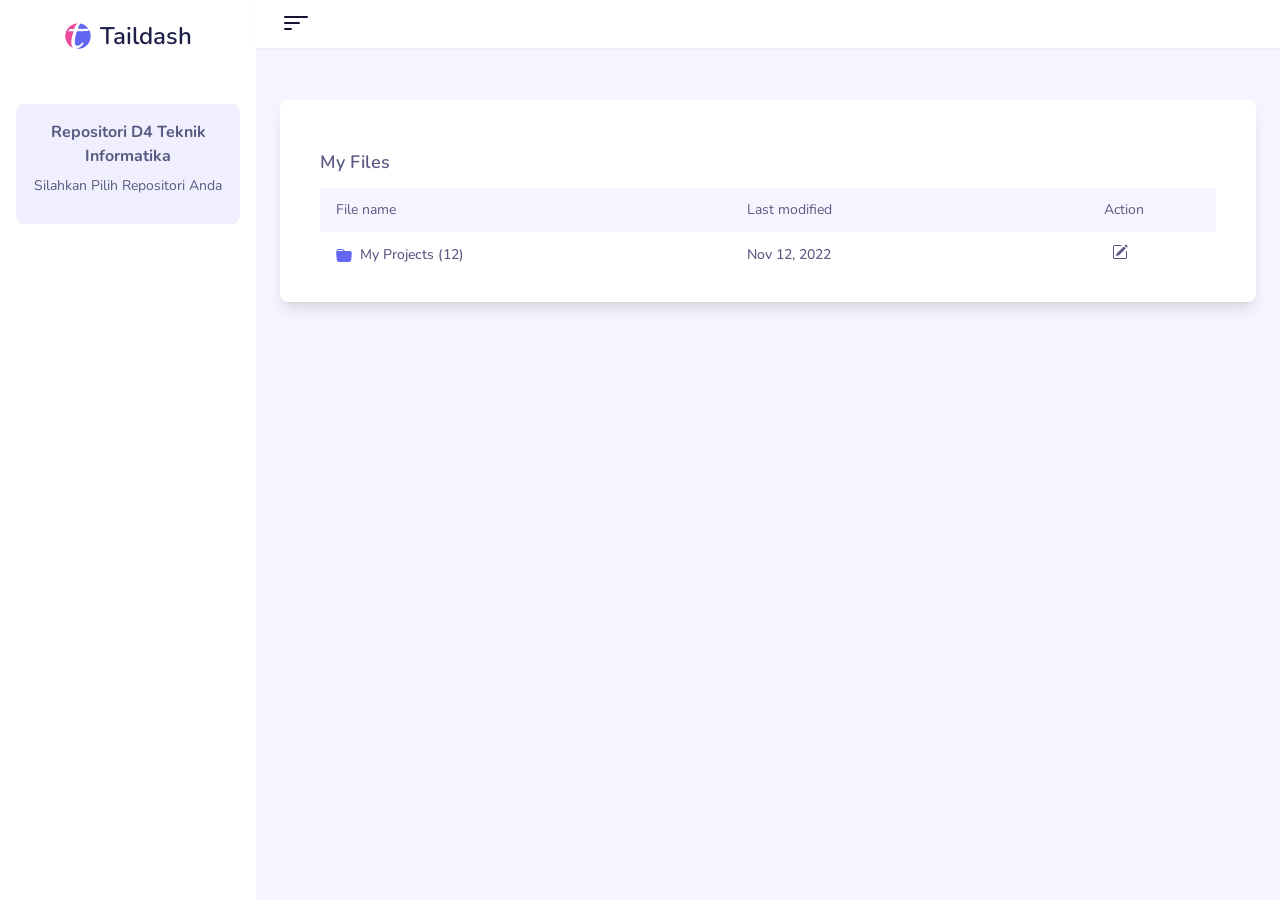
==== file-manager.html @ 7c23f9ae "push repo ulbi" ====
<!--
Template Name: Taildash - Tailwind Dashboard Admin Template
Author: Aribudin
Website: https://www.tailwinddashboard.com
Contact: support@tailwinddashboard.com
Purchase: https://themes.tailwindtemplate.net/taildash
License: You must have a valid license purchased only from official store (the above link) in order to legally use the theme for your project.
-->
<!DOCTYPE html>
<html lang="en" dir="ltr">
<head>
  <!-- Required meta tags -->
  <meta charset="UTF-8">
  <meta http-equiv="X-UA-Compatible" content="IE=edge">
  <meta name="viewport" content="width=device-width, initial-scale=1, shrink-to-fit=no">

  <!-- Title  -->
  <title>Taildash | Tailwind Dashboard Template</title>
  <meta name="description" content="Tailwind Dashboard Template">

  <!-- Development css (used in all pages) -->
  <link rel="stylesheet" id="stylesheet" href="src/css/style.css">
  <!-- Production css (used in all pages) -->
  <!-- <link rel="stylesheet" href="dist/css/style.css"> -->

  <!--start::Customizer Stylesheets (Only for demo purpose)-->
  <link rel="stylesheet" href="src/css/customizer.css">
  <!--end::Customizer Stylesheets (Only for demo purpose)-->

  <!-- google font -->
  <link href="https://fonts.googleapis.com/css2?family=Nunito:wght@300;400;600;700&amp;display=swap" rel="stylesheet">

  <!-- Favicon  -->
  <link rel="icon" href="src/img/favicon.png">
</head>
<body class="font-sans text-base font-normal text-gray-600 dark:text-gray-400 dark:bg-gray-800">
  <!-- wrapper -->
  <div x-data="{ open: false }" class="wrapper overflow-x-hidden bg-gray-100 dark:bg-gray-900 dark:bg-opacity-40">
    <nav id="sidebar-menu" x-description="Mobile menu" x-bind:aria-expanded="open" :class="{ 'w-64 md:w-0': open, 'w-0 md:w-64': !(open) }" class="fixed w-64 transition-all duration-500 ease-in-out h-screen bg-white dark:bg-gray-800 shadow-sm">
      <div class="h-full overflow-y-auto scrollbars">
        <!--logo-->
        <div class="mh-18 text-center py-5">
          <a href="file-manager.html#" class="relative">
            <h2 class="text-2xl font-semibold text-gray-200 px-4 max-h-9 overflow-hidden hidden-compact">
              <!-- <img class="inline-block w-7 h-auto ltr:mr-2 rtl:ml-2 -mt-1" src="src/img/logo.png"> -->
              <svg xmlns="http://www.w3.org/2000/svg" class="inline-block w-7 h-7 ltr:mr-2 rtl:ml-2 -mt-1" viewBox="0 0 300.000000 300.000000"> 
                <g transform="translate(0.000000,300.000000) scale(0.100000,-0.100000)" fill="currentColor" stroke="none">
                  <path class="text-pink-500" d="M1225 2825 c-546 -115 -959 -534 -1065 -1080 -28 -147 -28 -373 0
                  -520 81 -419 350 -774 728 -964 115 -58 120 -58 65 3 -27 29 -65 84 -85 122
                  -68 131 -90 236 -89 428 0 229 44 470 167 923 41 149 74 275 74 278 0 4 -102
                  5 -227 3 -198 -4 -236 -7 -290 -25 -35 -12 -63 -18 -63 -14 0 4 22 43 49 87
                  58 93 123 157 177 175 22 6 124 14 234 16 l195 5 33 112 c91 305 200 431 405
                  465 43 7 31 9 -73 9 -94 1 -152 -5 -235 -23z"/>
                  <path class="text-indigo-500" d="M1695 2763 c-48 -77 -122 -231 -179 -375 -25 -65 -46 -120 -46 -123
                  0 -7 995 -6 1069 1 34 4 61 12 61 18 0 6 -30 46 -65 88 -170 201 -426 361
                  -687 428 -110 29 -111 28 -153 -37z"/>
                  <path class="text-indigo-500" d="M2660 2104 c-33 -36 -54 -47 -120 -67 -21 -6 -256 -12 -595 -16
                  l-560 -6 -51 -180 c-62 -215 -116 -445 -144 -608 -74 -435 -37 -655 124 -740
                  62 -32 189 -30 274 5 174 72 337 212 410 353 l20 40 24 -50 c32 -70 32 -162
                  -1 -229 -48 -97 -216 -250 -383 -347 -86 -51 -170 -85 -261 -109 l-69 -17 94
                  -6 c469 -33 947 205 1214 605 229 342 291 790 163 1173 -24 70 -76 192 -94
                  217 -10 16 -14 14 -45 -18z"/>
                </g>
              </svg><span class="text-gray-700 dark:text-gray-200">Taildash</span>
            <h2 class="text-3xl font-semibold mx-auto logo-compact hidden">
              <!-- <img class="inline-block w-7 h-auto -mt-1" src="src/img/logo.png"> -->
              <svg xmlns="http://www.w3.org/2000/svg" class="inline-block w-7 h-7 -mt-1" viewBox="0 0 300.000000 300.000000"> 
                <g transform="translate(0.000000,300.000000) scale(0.100000,-0.100000)" fill="currentColor" stroke="none">
                  <path class="text-pink-500" d="M1225 2825 c-546 -115 -959 -534 -1065 -1080 -28 -147 -28 -373 0
                  -520 81 -419 350 -774 728 -964 115 -58 120 -58 65 3 -27 29 -65 84 -85 122
                  -68 131 -90 236 -89 428 0 229 44 470 167 923 41 149 74 275 74 278 0 4 -102
                  5 -227 3 -198 -4 -236 -7 -290 -25 -35 -12 -63 -18 -63 -14 0 4 22 43 49 87
                  58 93 123 157 177 175 22 6 124 14 234 16 l195 5 33 112 c91 305 200 431 405
                  465 43 7 31 9 -73 9 -94 1 -152 -5 -235 -23z"/>
                  <path class="text-indigo-500" d="M1695 2763 c-48 -77 -122 -231 -179 -375 -25 -65 -46 -120 -46 -123
                  0 -7 995 -6 1069 1 34 4 61 12 61 18 0 6 -30 46 -65 88 -170 201 -426 361
                  -687 428 -110 29 -111 28 -153 -37z"/>
                  <path class="text-indigo-500" d="M2660 2104 c-33 -36 -54 -47 -120 -67 -21 -6 -256 -12 -595 -16
                  l-560 -6 -51 -180 c-62 -215 -116 -445 -144 -608 -74 -435 -37 -655 124 -740
                  62 -32 189 -30 274 5 174 72 337 212 410 353 l20 40 24 -50 c32 -70 32 -162
                  -1 -229 -48 -97 -216 -250 -383 -347 -86 -51 -170 -85 -261 -109 l-69 -17 94
                  -6 c469 -33 947 205 1214 605 229 342 291 790 163 1173 -24 70 -76 192 -94
                  217 -10 16 -14 14 -45 -18z"/>
                </g>
              </svg>
            </h2>
          </a>
        </div>

        <!-- Sidebar menu -->
        

        <!-- Banner -->
        <div class="px-4 box-banner">
          <div class="my-8 p-4 text-center bg-gray-300 dark:bg-gray-700 bg-opacity-50 rounded-lg">
            <h4 class="font-bold inline-block mb-2">Repositori D4 Teknik Informatika</h4>
            <div class="mb-3 text-sm">
            Silahkan Pilih Repositori Anda
            </div>

           
          </div>
        </div><!-- end banner -->
      </div>
    </nav>

    <div x-bind:aria-expanded="open" :class="{ 'ltr:ml-64 ltr:-mr-64 md:ltr:ml-0 md:ltr:mr-0 rtl:mr-64 rtl:-ml-64 md:rtl:mr-0 md:rtl:ml-0': open, 'ltr:ml-0 ltr:mr-0 md:ltr:ml-64 rtl:mr-0 rtl:ml-0 md:rtl:mr-64': !(open) }" class="flex flex-col ltr:ml-64 rtl:mr-64 min-h-screen transition-all duration-500 ease-in-out">
      <!-- Navbar -->
      <nav :class="{ 'ltr:left-64 ltr:-right-64 md:ltr:left-0 md:ltr:right-0 rtl:right-64 rtl:-left-64 md:rtl:right-0 md:rtl:left-0': open, 'ltr:left-0 ltr:right-0 md:ltr:left-64 rtl:right-0 rtl:left-0 md:rtl:right-64': !(open) }" class="z-50 fixed flex flex-row flex-nowrap items-center justify-between mt-0 py-2 ltr:left-0 md:ltr:left-64 ltr:right-0 rtl:right-0 md:rtl:right-64 rtl:left-0 px-6 bg-white dark:bg-gray-800 shadow-sm transition-all duration-500 ease-in-out" id="desktop-menu">
        <!-- sidenav button-->
        <button id="navbartoggle" type="button" class="inline-flex items-center justify-center text-gray-800 hover:text-gray-600 dark:text-gray-300 dark:hover:text-gray-200 focus:outline-none focus:ring-0" aria-controls="sidebar-menu" @click="open = !open" aria-expanded="false" x-bind:aria-expanded="open.toString()">
          <span class="sr-only">Mobile menu</span>
          <svg x-description="Icon open" x-state:on="Menu open" x-state:off="Menu closed" class="hidden h-8 w-8" :class="{ 'block': open, 'hidden': !(open) }" xmlns="http://www.w3.org/2000/svg" fill="currentColor" class="bi bi-list" viewBox="0 0 16 16">
            <path class="hidden md:block" fill-rule="evenodd" d="M2.5 12a.5.5 0 0 1 .5-.5h10a.5.5 0 0 1 0 1H3a.5.5 0 0 1-.5-.5zm0-4a.5.5 0 0 1 .5-.5h10a.5.5 0 0 1 0 1H3a.5.5 0 0 1-.5-.5zm0-4a.5.5 0 0 1 .5-.5h10a.5.5 0 0 1 0 1H3a.5.5 0 0 1-.5-.5z"/>
            <path class="md:hidden" d="M2 10.5a.5.5 0 0 1 .5-.5h3a.5.5 0 0 1 0 1h-3a.5.5 0 0 1-.5-.5zm0-3a.5.5 0 0 1 .5-.5h7a.5.5 0 0 1 0 1h-7a.5.5 0 0 1-.5-.5zm0-3a.5.5 0 0 1 .5-.5h11a.5.5 0 0 1 0 1h-11a.5.5 0 0 1-.5-.5z"/>
          </svg>

          <svg x-description="Icon closed" x-state:on="Menu open" x-state:off="Menu closed" class="block h-8 w-8" :class="{ 'hidden': open, 'block': !(open) }" xmlns="http://www.w3.org/2000/svg" fill="currentColor" class="bi bi-filter-left" viewBox="0 0 16 16">
            <path class="md:hidden" fill-rule="evenodd" d="M2.5 12a.5.5 0 0 1 .5-.5h10a.5.5 0 0 1 0 1H3a.5.5 0 0 1-.5-.5zm0-4a.5.5 0 0 1 .5-.5h10a.5.5 0 0 1 0 1H3a.5.5 0 0 1-.5-.5zm0-4a.5.5 0 0 1 .5-.5h10a.5.5 0 0 1 0 1H3a.5.5 0 0 1-.5-.5z"/>
            <path class="hidden md:block" d="M2 10.5a.5.5 0 0 1 .5-.5h3a.5.5 0 0 1 0 1h-3a.5.5 0 0 1-.5-.5zm0-3a.5.5 0 0 1 .5-.5h7a.5.5 0 0 1 0 1h-7a.5.5 0 0 1-.5-.5zm0-3a.5.5 0 0 1 .5-.5h11a.5.5 0 0 1 0 1h-11a.5.5 0 0 1-.5-.5z"/>
          </svg>
          <!-- <i class="text-2xl fas fa-bars"></i> -->
        </button>

        <!-- Search -->
        

        <!-- menu -->
        
      </nav>
      <!-- End Navbar -->

      <main class="pt-20 -mt-2">
        <div class="mx-auto p-2">
          <!-- row -->
          <div class="flex flex-wrap flex-row">
            <div class="flex-shrink max-w-full px-4 w-full">   
              <h1 class="text-xl font-bold mt-3 mb-5"></h1>
            </div>                                                 
            <div class="flex-shrink max-w-full px-4 w-full mb-6">
              <div class="py-6 px-10 bg-white dark:bg-gray-800 rounded-lg shadow-lg h-full">
                <div class="relative">
                  <div class="flex flex-wrap flex-row -mx-4">
                    <div class="flex-shrink max-w-full px-4 w-full">
                      <div class="md:flex md:justify-between mb-6">
                        
                        <!-- search -->
                        
                      </div>
                    </div>
                  </div>
                  <!-- vertical tabs -->
                  <div x-data="{ tabs: 1 }" class="flex flex-wrap flex-row -mx-4">
                    <div class="flex-shrink max-w-full px-4 w-full">
                      <div  x-data="{ tab: 'all' }" class="relative">
                        <!-- filter start -->
                        
                        <h3 class="text-lg font-semibold text-gray-600 dark:text-gray-200 mb-3">My Files</h3>
                        <!-- content filter start -->
                        <table class="table-auto w-full ltr:text-left rtl:text-right text-sm">
                          <thead class="bg-gray-100 dark:bg-gray-900 dark:bg-opacity-40">
                            <tr>
                              <th class="px-4 py-3 font-normal">File name</th>
                              <th class="px-4 py-3 font-normal hidden md:table-cell">Last modified</th>
                              <th class="px-4 py-3 font-normal text-center">Action</th>
                            </tr>
                          </thead>
                          <tbody>
                            
                            <tr  x-show="tab === 'others' || tab === 'all'">
                              <td class="px-4 py-3 font-medium">
                                <a href="javascript:;">
                                  <span class="mr-1 text-indigo-500">
                                    <svg xmlns="http://www.w3.org/2000/svg" width="16" height="16" fill="currentColor" class="inline-block bi bi-folder-fill" viewBox="0 0 16 16">
                                      <path d="M9.828 3h3.982a2 2 0 0 1 1.992 2.181l-.637 7A2 2 0 0 1 13.174 14H2.825a2 2 0 0 1-1.991-1.819l-.637-7a1.99 1.99 0 0 1 .342-1.31L.5 3a2 2 0 0 1 2-2h3.672a2 2 0 0 1 1.414.586l.828.828A2 2 0 0 0 9.828 3zm-8.322.12C1.72 3.042 1.95 3 2.19 3h5.396l-.707-.707A1 1 0 0 0 6.172 2H2.5a1 1 0 0 0-1 .981l.006.139z"/>
                                    </svg>
                                  </span>My Projects (12)
                                </a>
                              </td>
                              <td class="px-4 py-3 font-medium hidden md:table-cell">Nov 12, 2022</td>
                              <td class="px-4 py-3 font-medium text-center">
                                
                                <a href="javascript:;" class="inline-block ltr:mr-2 rtl:ml-2 hover:text-green-500" title="Rename">
                                  <svg xmlns="http://www.w3.org/2000/svg" width="16" height="16" fill="currentColor" class="bi bi-pencil-square" viewBox="0 0 16 16">
                                    <path d="M15.502 1.94a.5.5 0 0 1 0 .706L14.459 3.69l-2-2L13.502.646a.5.5 0 0 1 .707 0l1.293 1.293zm-1.75 2.456-2-2L4.939 9.21a.5.5 0 0 0-.121.196l-.805 2.414a.25.25 0 0 0 .316.316l2.414-.805a.5.5 0 0 0 .196-.12l6.813-6.814z"/>
                                    <path fill-rule="evenodd" d="M1 13.5A1.5 1.5 0 0 0 2.5 15h11a1.5 1.5 0 0 0 1.5-1.5v-6a.5.5 0 0 0-1 0v6a.5.5 0 0 1-.5.5h-11a.5.5 0 0 1-.5-.5v-11a.5.5 0 0 1 .5-.5H9a.5.5 0 0 0 0-1H2.5A1.5 1.5 0 0 0 1 2.5v11z"/>
                                  </svg>
                                </a>
                              </td>
                            </tr>
                            
                            
                            
                          </tbody>
                        </table>
                      </div>
                    </div>
                  </div>
                </div>
              </div>
            </div>
          </div>
        </div>
      </main>

			<!-- <footer class="bg-white dark:bg-gray-800 p-6 shadow-sm">
        <div class="mx-auto">
          <div class="flex flex-wrap flex-row -mx-4">
            <div class="flex-shrink max-w-full px-4 w-full md:w-1/2 text-center md:ltr:text-left md:rtl:text-right">
              
            </div>
            <div class="flex-shrink max-w-full px-4 w-full md:w-1/2 text-center md:ltr:text-right md:rtl:text-left">
              <p class="mb-0 mt-3 md:mt-0">
                <a href="index.html" class="hover:text-indigo-500">Tailnet</a> | All right reserved
              </p>
            </div>
          </div>
        </div>
      </footer> -->
    </div>
  </div>

  <!--start::Global javascript (used in all pages)-->
  <script src="vendors/alpinejs/dist/cdn.min.js"></script><!-- core js -->
  <script src="vendors/chart.js/dist/chart.min.js"></script><!-- charts -->
  <script src="vendors/flatpickr/dist/flatpickr.min.js"></script><!-- input date -->
  <script src="vendors/flatpickr/dist/plugins/rangePlugin.js"></script><!-- input range date -->
  <script src="vendors/@yaireo/tagify/dist/tagify.min.js"></script><!-- input tags -->
  <script src="vendors/pristinejs/dist/pristine.min.js"></script><!-- form validation -->
  <script src="vendors/simple-datatables/dist/umd/simple-datatables.js"></script><!--sort table-->
  <script src="vendors/glightbox/dist/js/glightbox.min.js"></script><!-- lightbox image -->
  <script src="vendors/flickity/dist/flickity.pkgd.min.js"></script><!-- slider -->
  <!--end::Global javascript (used in all pages)-->

  <!-- Minify Global javascript (for production purpose) -->
  <!-- <script src="dist/js/scripts.js"></script> -->

  <!--start::Vendor javascript (only on this page)-->
  <script src="vendors/dropzone/dist/min/dropzone.min.js"></script><!-- uploader images -->
  <!--end::Vendor javascript (only on this page)-->

  <!--start::Demo javascript ( initialize global javascript )-->
  <script src="src/js/demo.js"></script>

  <!--start::Call vendor ( initialize vendor javascript )-->
  <script src="src/js/vendor.js"></script>

  <!--start::Customizer js ( Only for demo purpose )-->
  <script src="src/js/customizer.js"></script>
</body>
</html>
---- src/css/style.css ----
:root {
  --primary:#6366F1;
  --secondary:#EC4899;
  --green:#22C55E;
  --yellow:#F59E0B;
  --gray:#84848f;
}

/*
! tailwindcss v3.0.24 | MIT License | https://tailwindcss.com
*/

/*
1. Prevent padding and border from affecting element width. (https://github.com/mozdevs/cssremedy/issues/4)
2. Allow adding a border to an element by just adding a border-width. (https://github.com/tailwindcss/tailwindcss/pull/116)
*/

*,
::before,
::after {
  box-sizing: border-box; /* 1 */
  border-width: 0; /* 2 */
  border-style: solid; /* 2 */
  border-color: #eff0fe; /* 2 */
}

::before,
::after {
  --tw-content: '';
}

/*
1. Use a consistent sensible line-height in all browsers.
2. Prevent adjustments of font size after orientation changes in iOS.
3. Use a more readable tab size.
4. Use the user's configured `sans` font-family by default.
*/

html {
  line-height: 1.5; /* 1 */
  -webkit-text-size-adjust: 100%; /* 2 */
  -moz-tab-size: 4; /* 3 */
  -o-tab-size: 4;
     tab-size: 4; /* 3 */
  font-family: Nunito, sans-serif; /* 4 */
}

/*
1. Remove the margin in all browsers.
2. Inherit line-height from `html` so users can set them as a class directly on the `html` element.
*/

body {
  margin: 0; /* 1 */
  line-height: inherit; /* 2 */
}

/*
1. Add the correct height in Firefox.
2. Correct the inheritance of border color in Firefox. (https://bugzilla.mozilla.org/show_bug.cgi?id=190655)
3. Ensure horizontal rules are visible by default.
*/

hr {
  height: 0; /* 1 */
  color: inherit; /* 2 */
  border-top-width: 1px; /* 3 */
}

/*
Add the correct text decoration in Chrome, Edge, and Safari.
*/

abbr:where([title]) {
  -webkit-text-decoration: underline dotted;
          text-decoration: underline dotted;
}

/*
Remove the default font size and weight for headings.
*/

h1,
h2,
h3,
h4,
h5,
h6 {
  font-size: inherit;
  font-weight: inherit;
}

/*
Reset links to optimize for opt-in styling instead of opt-out.
*/

a {
  color: inherit;
  text-decoration: inherit;
}

/*
Add the correct font weight in Edge and Safari.
*/

b,
strong {
  font-weight: bolder;
}

/*
1. Use the user's configured `mono` font family by default.
2. Correct the odd `em` font sizing in all browsers.
*/

code,
kbd,
samp,
pre {
  font-family: ui-monospace, SFMono-Regular, Menlo, Monaco, Consolas, "Liberation Mono", "Courier New", monospace; /* 1 */
  font-size: 1em; /* 2 */
}

/*
Add the correct font size in all browsers.
*/

small {
  font-size: 80%;
}

/*
Prevent `sub` and `sup` elements from affecting the line height in all browsers.
*/

sub,
sup {
  font-size: 75%;
  line-height: 0;
  position: relative;
  vertical-align: baseline;
}

sub {
  bottom: -0.25em;
}

sup {
  top: -0.5em;
}

/*
1. Remove text indentation from table contents in Chrome and Safari. (https://bugs.chromium.org/p/chromium/issues/detail?id=999088, https://bugs.webkit.org/show_bug.cgi?id=201297)
2. Correct table border color inheritance in all Chrome and Safari. (https://bugs.chromium.org/p/chromium/issues/detail?id=935729, https://bugs.webkit.org/show_bug.cgi?id=195016)
3. Remove gaps between table borders by default.
*/

table {
  text-indent: 0; /* 1 */
  border-color: inherit; /* 2 */
  border-collapse: collapse; /* 3 */
}

/*
1. Change the font styles in all browsers.
2. Remove the margin in Firefox and Safari.
3. Remove default padding in all browsers.
*/

button,
input,
optgroup,
select,
textarea {
  font-family: inherit; /* 1 */
  font-size: 100%; /* 1 */
  line-height: inherit; /* 1 */
  color: inherit; /* 1 */
  margin: 0; /* 2 */
  padding: 0; /* 3 */
}

/*
Remove the inheritance of text transform in Edge and Firefox.
*/

button,
select {
  text-transform: none;
}

/*
1. Correct the inability to style clickable types in iOS and Safari.
2. Remove default button styles.
*/

button,
[type='button'],
[type='reset'],
[type='submit'] {
  -webkit-appearance: button; /* 1 */
  background-color: transparent; /* 2 */
  background-image: none; /* 2 */
}

/*
Use the modern Firefox focus style for all focusable elements.
*/

:-moz-focusring {
  outline: auto;
}

/*
Remove the additional `:invalid` styles in Firefox. (https://github.com/mozilla/gecko-dev/blob/2f9eacd9d3d995c937b4251a5557d95d494c9be1/layout/style/res/forms.css#L728-L737)
*/

:-moz-ui-invalid {
  box-shadow: none;
}

/*
Add the correct vertical alignment in Chrome and Firefox.
*/

progress {
  vertical-align: baseline;
}

/*
Correct the cursor style of increment and decrement buttons in Safari.
*/

::-webkit-inner-spin-button,
::-webkit-outer-spin-button {
  height: auto;
}

/*
1. Correct the odd appearance in Chrome and Safari.
2. Correct the outline style in Safari.
*/

[type='search'] {
  -webkit-appearance: textfield; /* 1 */
  outline-offset: -2px; /* 2 */
}

/*
Remove the inner padding in Chrome and Safari on macOS.
*/

::-webkit-search-decoration {
  -webkit-appearance: none;
}

/*
1. Correct the inability to style clickable types in iOS and Safari.
2. Change font properties to `inherit` in Safari.
*/

::-webkit-file-upload-button {
  -webkit-appearance: button; /* 1 */
  font: inherit; /* 2 */
}

/*
Add the correct display in Chrome and Safari.
*/

summary {
  display: list-item;
}

/*
Removes the default spacing and border for appropriate elements.
*/

blockquote,
dl,
dd,
h1,
h2,
h3,
h4,
h5,
h6,
hr,
figure,
p,
pre {
  margin: 0;
}

fieldset {
  margin: 0;
  padding: 0;
}

legend {
  padding: 0;
}

ol,
ul,
menu {
  list-style: none;
  margin: 0;
  padding: 0;
}

/*
Prevent resizing textareas horizontally by default.
*/

textarea {
  resize: vertical;
}

/*
1. Reset the default placeholder opacity in Firefox. (https://github.com/tailwindlabs/tailwindcss/issues/3300)
2. Set the default placeholder color to the user's configured gray 400 color.
*/

input::-moz-placeholder, textarea::-moz-placeholder {
  opacity: 1; /* 1 */
  color: #98A5C0; /* 2 */
}

input:-ms-input-placeholder, textarea:-ms-input-placeholder {
  opacity: 1; /* 1 */
  color: #98A5C0; /* 2 */
}

input::placeholder,
textarea::placeholder {
  opacity: 1; /* 1 */
  color: #98A5C0; /* 2 */
}

/*
Set the default cursor for buttons.
*/

button,
[role="button"] {
  cursor: pointer;
}

/*
Make sure disabled buttons don't get the pointer cursor.
*/

:disabled {
  cursor: default;
}

/*
1. Make replaced elements `display: block` by default. (https://github.com/mozdevs/cssremedy/issues/14)
2. Add `vertical-align: middle` to align replaced elements more sensibly by default. (https://github.com/jensimmons/cssremedy/issues/14#issuecomment-634934210)
   This can trigger a poorly considered lint error in some tools but is included by design.
*/

img,
svg,
video,
canvas,
audio,
iframe,
embed,
object {
  display: block; /* 1 */
  vertical-align: middle; /* 2 */
}

/*
Constrain images and videos to the parent width and preserve their intrinsic aspect ratio. (https://github.com/mozdevs/cssremedy/issues/14)
*/

img,
video {
  max-width: 100%;
  height: auto;
}

/*
Ensure the default browser behavior of the `hidden` attribute.
*/

[hidden] {
  display: none;
}

*, ::before, ::after {
  --tw-translate-x:0;
  --tw-translate-y:0;
  --tw-rotate:0;
  --tw-skew-x:0;
  --tw-skew-y:0;
  --tw-scale-x:1;
  --tw-scale-y:1;
  --tw-pan-x: ;
  --tw-pan-y: ;
  --tw-pinch-zoom: ;
  --tw-scroll-snap-strictness:proximity;
  --tw-ordinal: ;
  --tw-slashed-zero: ;
  --tw-numeric-figure: ;
  --tw-numeric-spacing: ;
  --tw-numeric-fraction: ;
  --tw-ring-inset: ;
  --tw-ring-offset-width:0px;
  --tw-ring-offset-color:#fff;
  --tw-ring-color:rgb(59 130 246 / 0.5);
  --tw-ring-offset-shadow:0 0 #0000;
  --tw-ring-shadow:0 0 #0000;
  --tw-shadow:0 0 #0000;
  --tw-shadow-colored:0 0 #0000;
  --tw-blur: ;
  --tw-brightness: ;
  --tw-contrast: ;
  --tw-grayscale: ;
  --tw-hue-rotate: ;
  --tw-invert: ;
  --tw-saturate: ;
  --tw-sepia: ;
  --tw-drop-shadow: ;
  --tw-backdrop-blur: ;
  --tw-backdrop-brightness: ;
  --tw-backdrop-contrast: ;
  --tw-backdrop-grayscale: ;
  --tw-backdrop-hue-rotate: ;
  --tw-backdrop-invert: ;
  --tw-backdrop-opacity: ;
  --tw-backdrop-saturate: ;
  --tw-backdrop-sepia: ;
}
.container {
  width:100%;
}
@media (min-width: 640px) {

  .container {
    max-width:640px;
  }
}
@media (min-width: 768px) {

  .container {
    max-width:768px;
  }
}
@media (min-width: 1024px) {

  .container {
    max-width:1024px;
  }
}
@media (min-width: 1280px) {

  .container {
    max-width:1280px;
  }
}
@media (min-width: 1536px) {

  .container {
    max-width:1536px;
  }
}
.sr-only {
  position:absolute;
  width:1px;
  height:1px;
  padding:0;
  margin:-1px;
  overflow:hidden;
  clip:rect(0, 0, 0, 0);
  white-space:nowrap;
  border-width:0;
}
.pointer-events-none {
  pointer-events:none;
}
.fixed {
  position:fixed;
}
.absolute {
  position:absolute;
}
.relative {
  position:relative;
}
.inset-0 {
  top:0px;
  right:0px;
  bottom:0px;
  left:0px;
}
.inset-x-0 {
  left:0px;
  right:0px;
}
.top-full {
  top:100%;
}
.top-0 {
  top:0px;
}
.-top-2 {
  top:-0.5rem;
}
.-bottom-0\.5 {
  bottom:-0.125rem;
}
.-bottom-0 {
  bottom:-0px;
}
.left-0 {
  left:0px;
}
.bottom-0 {
  bottom:0px;
}
.right-0 {
  right:0px;
}
.bottom-full {
  bottom:100%;
}
.top-1\/2 {
  top:50%;
}
.left-1\/2 {
  left:50%;
}
.-bottom-8 {
  bottom:-2rem;
}
.-top-10 {
  top:-2.5rem;
}
.-top-8 {
  top:-2rem;
}
.top-10 {
  top:2.5rem;
}
.-bottom-4 {
  bottom:-1rem;
}
.top-auto {
  top:auto;
}
.right-auto {
  right:auto;
}
.top-4 {
  top:1rem;
}
.bottom-4 {
  bottom:1rem;
}
.bottom-1 {
  bottom:0.25rem;
}
.left-full {
  left:100%;
}
.bottom-auto {
  bottom:auto;
}
.-right-1 {
  right:-0.25rem;
}
.-bottom-6 {
  bottom:-1.5rem;
}
.z-50 {
  z-index:50;
}
.z-40 {
  z-index:40;
}
.z-10 {
  z-index:10;
}
.z-20 {
  z-index:20;
}
.z-0 {
  z-index:0;
}
.z-30 {
  z-index:30;
}
.order-2 {
  order:2;
}
.order-1 {
  order:1;
}
.float-left {
  float:left;
}
.float-none {
  float:none;
}
.clear-both {
  clear:both;
}
.m-6 {
  margin:1.5rem;
}
.mx-auto {
  margin-left:auto;
  margin-right:auto;
}
.my-8 {
  margin-top:2rem;
  margin-bottom:2rem;
}
.mx-5 {
  margin-left:1.25rem;
  margin-right:1.25rem;
}
.my-3 {
  margin-top:0.75rem;
  margin-bottom:0.75rem;
}
.-mx-4 {
  margin-left:-1rem;
  margin-right:-1rem;
}
.my-0 {
  margin-top:0px;
  margin-bottom:0px;
}
.my-2 {
  margin-top:0.5rem;
  margin-bottom:0.5rem;
}
.my-6 {
  margin-top:1.5rem;
  margin-bottom:1.5rem;
}
.my-12 {
  margin-top:3rem;
  margin-bottom:3rem;
}
.my-4 {
  margin-top:1rem;
  margin-bottom:1rem;
}
.my-5 {
  margin-top:1.25rem;
  margin-bottom:1.25rem;
}
.mx-1 {
  margin-left:0.25rem;
  margin-right:0.25rem;
}
.-mx-2 {
  margin-left:-0.5rem;
  margin-right:-0.5rem;
}
.my-9 {
  margin-top:2.25rem;
  margin-bottom:2.25rem;
}
.my-1 {
  margin-top:0.25rem;
  margin-bottom:0.25rem;
}
.-mx-1 {
  margin-left:-0.25rem;
  margin-right:-0.25rem;
}
.-mt-1 {
  margin-top:-0.25rem;
}
.mt-1\.5 {
  margin-top:0.375rem;
}
.mt-1 {
  margin-top:0.25rem;
}
.mb-1 {
  margin-bottom:0.25rem;
}
.mr-2 {
  margin-right:0.5rem;
}
.mb-2 {
  margin-bottom:0.5rem;
}
.mb-3 {
  margin-bottom:0.75rem;
}
.mt-0 {
  margin-top:0px;
}
.-mr-px {
  margin-right:-1px;
}
.mt-2 {
  margin-top:0.5rem;
}
.mt-0\.5 {
  margin-top:0.125rem;
}
.mb-4 {
  margin-bottom:1rem;
}
.-mt-2 {
  margin-top:-0.5rem;
}
.mt-3 {
  margin-top:0.75rem;
}
.mb-5 {
  margin-bottom:1.25rem;
}
.mb-6 {
  margin-bottom:1.5rem;
}
.mb-8 {
  margin-bottom:2rem;
}
.mb-0 {
  margin-bottom:0px;
}
.mt-6 {
  margin-top:1.5rem;
}
.ml-4 {
  margin-left:1rem;
}
.mr-1 {
  margin-right:0.25rem;
}
.-mb-px {
  margin-bottom:-1px;
}
.mt-4 {
  margin-top:1rem;
}
.mr-3 {
  margin-right:0.75rem;
}
.-mb-1 {
  margin-bottom:-0.25rem;
}
.-mb-2 {
  margin-bottom:-0.5rem;
}
.mr-4 {
  margin-right:1rem;
}
.mb-auto {
  margin-bottom:auto;
}
.mt-5 {
  margin-top:1.25rem;
}
.mb-12 {
  margin-bottom:3rem;
}
.-mr-0\.5 {
  margin-right:-0.125rem;
}
.-mr-0 {
  margin-right:-0px;
}
.-ml-1 {
  margin-left:-0.25rem;
}
.mb-7 {
  margin-bottom:1.75rem;
}
.ml-0 {
  margin-left:0px;
}
.mr-0 {
  margin-right:0px;
}
.mb-16 {
  margin-bottom:4rem;
}
.-mt-10 {
  margin-top:-2.5rem;
}
.-mt-3 {
  margin-top:-0.75rem;
}
.ml-2 {
  margin-left:0.5rem;
}
.ml-6 {
  margin-left:1.5rem;
}
.mt-12 {
  margin-top:3rem;
}
.ml-1 {
  margin-left:0.25rem;
}
.-mb-0\.5 {
  margin-bottom:-0.125rem;
}
.-mb-0 {
  margin-bottom:-0px;
}
.-mt-0\.5 {
  margin-top:-0.125rem;
}
.-mt-0 {
  margin-top:-0px;
}
.-ml-0\.5 {
  margin-left:-0.125rem;
}
.-ml-0 {
  margin-left:-0px;
}
.-mt-11 {
  margin-top:-2.75rem;
}
.ml-3 {
  margin-left:0.75rem;
}
.mr-6 {
  margin-right:1.5rem;
}
.mr-auto {
  margin-right:auto;
}
.block {
  display:block;
}
.inline-block {
  display:inline-block;
}
.inline {
  display:inline;
}
.flex {
  display:flex;
}
.inline-flex {
  display:inline-flex;
}
.table {
  display:table;
}
.grid {
  display:grid;
}
.hidden {
  display:none;
}
.h-screen {
  height:100vh;
}
.h-full {
  height:100%;
}
.h-auto {
  height:auto;
}
.h-7 {
  height:1.75rem;
}
.h-4 {
  height:1rem;
}
.h-8 {
  height:2rem;
}
.h-5 {
  height:1.25rem;
}
.h-6 {
  height:1.5rem;
}
.h-10 {
  height:2.5rem;
}
.h-3 {
  height:0.75rem;
}
.h-2 {
  height:0.5rem;
}
.h-14 {
  height:3.5rem;
}
.h-20 {
  height:5rem;
}
.h-72 {
  height:18rem;
}
.h-60 {
  height:15rem;
}
.h-36 {
  height:9rem;
}
.h-24 {
  height:6rem;
}
.h-16 {
  height:4rem;
}
.h-80 {
  height:20rem;
}
.h-96 {
  height:24rem;
}
.h-12 {
  height:3rem;
}
.h-0\.5 {
  height:0.125rem;
}
.h-0 {
  height:0px;
}
.h-40 {
  height:10rem;
}
.h-32 {
  height:8rem;
}
.h-48 {
  height:12rem;
}
.max-h-9 {
  max-height:2.25rem;
}
.max-h-60 {
  max-height:15rem;
}
.max-h-screen {
  max-height:100vh;
}
.min-h-screen {
  min-height:100vh;
}
.w-64 {
  width:16rem;
}
.w-0 {
  width:0px;
}
.w-7 {
  width:1.75rem;
}
.w-full {
  width:100%;
}
.w-4 {
  width:1rem;
}
.w-8 {
  width:2rem;
}
.w-5 {
  width:1.25rem;
}
.w-6 {
  width:1.5rem;
}
.w-72 {
  width:18rem;
}
.w-1\/4 {
  width:25%;
}
.w-10 {
  width:2.5rem;
}
.w-3 {
  width:0.75rem;
}
.w-3\/4 {
  width:75%;
}
.w-1\/3 {
  width:33.333333%;
}
.w-2\/3 {
  width:66.666667%;
}
.w-1\/2 {
  width:50%;
}
.w-2 {
  width:0.5rem;
}
.w-14 {
  width:3.5rem;
}
.w-36 {
  width:9rem;
}
.w-20 {
  width:5rem;
}
.w-24 {
  width:6rem;
}
.w-12 {
  width:3rem;
}
.w-32 {
  width:8rem;
}
.w-1 {
  width:0.25rem;
}
.w-16 {
  width:4rem;
}
.w-px {
  width:1px;
}
.w-1\/6 {
  width:16.666667%;
}
.w-40 {
  width:10rem;
}
.max-w-full {
  max-width:100%;
}
.flex-1 {
  flex:1 1 0%;
}
.flex-shrink {
  flex-shrink:1;
}
.flex-shrink-0 {
  flex-shrink:0;
}
.flex-grow {
  flex-grow:1;
}
.table-auto {
  table-layout:auto;
}
.origin-top-right {
  transform-origin:top right;
}
.origin-bottom-left {
  transform-origin:bottom left;
}
.translate-x-0 {
  --tw-translate-x:0px;
  transform:translate(var(--tw-translate-x), var(--tw-translate-y)) rotate(var(--tw-rotate)) skewX(var(--tw-skew-x)) skewY(var(--tw-skew-y)) scaleX(var(--tw-scale-x)) scaleY(var(--tw-scale-y));
}
.-translate-y-4 {
  --tw-translate-y:-1rem;
  transform:translate(var(--tw-translate-x), var(--tw-translate-y)) rotate(var(--tw-rotate)) skewX(var(--tw-skew-x)) skewY(var(--tw-skew-y)) scaleX(var(--tw-scale-x)) scaleY(var(--tw-scale-y));
}
.translate-y-0 {
  --tw-translate-y:0px;
  transform:translate(var(--tw-translate-x), var(--tw-translate-y)) rotate(var(--tw-rotate)) skewX(var(--tw-skew-x)) skewY(var(--tw-skew-y)) scaleX(var(--tw-scale-x)) scaleY(var(--tw-scale-y));
}
.-translate-y-1\/2 {
  --tw-translate-y:-50%;
  transform:translate(var(--tw-translate-x), var(--tw-translate-y)) rotate(var(--tw-rotate)) skewX(var(--tw-skew-x)) skewY(var(--tw-skew-y)) scaleX(var(--tw-scale-x)) scaleY(var(--tw-scale-y));
}
.-translate-x-1\/2 {
  --tw-translate-x:-50%;
  transform:translate(var(--tw-translate-x), var(--tw-translate-y)) rotate(var(--tw-rotate)) skewX(var(--tw-skew-x)) skewY(var(--tw-skew-y)) scaleX(var(--tw-scale-x)) scaleY(var(--tw-scale-y));
}
.translate-y-full {
  --tw-translate-y:100%;
  transform:translate(var(--tw-translate-x), var(--tw-translate-y)) rotate(var(--tw-rotate)) skewX(var(--tw-skew-x)) skewY(var(--tw-skew-y)) scaleX(var(--tw-scale-x)) scaleY(var(--tw-scale-y));
}
.translate-y-4 {
  --tw-translate-y:1rem;
  transform:translate(var(--tw-translate-x), var(--tw-translate-y)) rotate(var(--tw-rotate)) skewX(var(--tw-skew-x)) skewY(var(--tw-skew-y)) scaleX(var(--tw-scale-x)) scaleY(var(--tw-scale-y));
}
.translate-x-full {
  --tw-translate-x:100%;
  transform:translate(var(--tw-translate-x), var(--tw-translate-y)) rotate(var(--tw-rotate)) skewX(var(--tw-skew-x)) skewY(var(--tw-skew-y)) scaleX(var(--tw-scale-x)) scaleY(var(--tw-scale-y));
}
.-translate-x-full {
  --tw-translate-x:-100%;
  transform:translate(var(--tw-translate-x), var(--tw-translate-y)) rotate(var(--tw-rotate)) skewX(var(--tw-skew-x)) skewY(var(--tw-skew-y)) scaleX(var(--tw-scale-x)) scaleY(var(--tw-scale-y));
}
.-translate-x-0 {
  --tw-translate-x:-0px;
  transform:translate(var(--tw-translate-x), var(--tw-translate-y)) rotate(var(--tw-rotate)) skewX(var(--tw-skew-x)) skewY(var(--tw-skew-y)) scaleX(var(--tw-scale-x)) scaleY(var(--tw-scale-y));
}
.rotate-0 {
  --tw-rotate:0deg;
  transform:translate(var(--tw-translate-x), var(--tw-translate-y)) rotate(var(--tw-rotate)) skewX(var(--tw-skew-x)) skewY(var(--tw-skew-y)) scaleX(var(--tw-scale-x)) scaleY(var(--tw-scale-y));
}
.rotate-180 {
  --tw-rotate:180deg;
  transform:translate(var(--tw-translate-x), var(--tw-translate-y)) rotate(var(--tw-rotate)) skewX(var(--tw-skew-x)) skewY(var(--tw-skew-y)) scaleX(var(--tw-scale-x)) scaleY(var(--tw-scale-y));
}
.-rotate-45 {
  --tw-rotate:-45deg;
  transform:translate(var(--tw-translate-x), var(--tw-translate-y)) rotate(var(--tw-rotate)) skewX(var(--tw-skew-x)) skewY(var(--tw-skew-y)) scaleX(var(--tw-scale-x)) scaleY(var(--tw-scale-y));
}
.-rotate-180 {
  --tw-rotate:-180deg;
  transform:translate(var(--tw-translate-x), var(--tw-translate-y)) rotate(var(--tw-rotate)) skewX(var(--tw-skew-x)) skewY(var(--tw-skew-y)) scaleX(var(--tw-scale-x)) scaleY(var(--tw-scale-y));
}
.-rotate-90 {
  --tw-rotate:-90deg;
  transform:translate(var(--tw-translate-x), var(--tw-translate-y)) rotate(var(--tw-rotate)) skewX(var(--tw-skew-x)) skewY(var(--tw-skew-y)) scaleX(var(--tw-scale-x)) scaleY(var(--tw-scale-y));
}
.rotate-90 {
  --tw-rotate:90deg;
  transform:translate(var(--tw-translate-x), var(--tw-translate-y)) rotate(var(--tw-rotate)) skewX(var(--tw-skew-x)) skewY(var(--tw-skew-y)) scaleX(var(--tw-scale-x)) scaleY(var(--tw-scale-y));
}
.scale-95 {
  --tw-scale-x:.95;
  --tw-scale-y:.95;
  transform:translate(var(--tw-translate-x), var(--tw-translate-y)) rotate(var(--tw-rotate)) skewX(var(--tw-skew-x)) skewY(var(--tw-skew-y)) scaleX(var(--tw-scale-x)) scaleY(var(--tw-scale-y));
}
.scale-100 {
  --tw-scale-x:1;
  --tw-scale-y:1;
  transform:translate(var(--tw-translate-x), var(--tw-translate-y)) rotate(var(--tw-rotate)) skewX(var(--tw-skew-x)) skewY(var(--tw-skew-y)) scaleX(var(--tw-scale-x)) scaleY(var(--tw-scale-y));
}
.transform {
  transform:translate(var(--tw-translate-x), var(--tw-translate-y)) rotate(var(--tw-rotate)) skewX(var(--tw-skew-x)) skewY(var(--tw-skew-y)) scaleX(var(--tw-scale-x)) scaleY(var(--tw-scale-y));
}
@keyframes pulse {

  50% {
    opacity:.5;
  }
}
.animate-pulse {
  -webkit-animation:pulse 2s cubic-bezier(0.4, 0, 0.6, 1) infinite;
          animation:pulse 2s cubic-bezier(0.4, 0, 0.6, 1) infinite;
}
@-webkit-keyframes spin {

  to {
    transform:rotate(360deg);
  }
}
@keyframes spin {

  to {
    transform:rotate(360deg);
  }
}
.animate-spin {
  -webkit-animation:spin 1s linear infinite;
          animation:spin 1s linear infinite;
}
@-webkit-keyframes ping {

  75%, 100% {
    transform:scale(2);
    opacity:0;
  }
}
@keyframes ping {

  75%, 100% {
    transform:scale(2);
    opacity:0;
  }
}
.animate-ping {
  -webkit-animation:ping 1s cubic-bezier(0, 0, 0.2, 1) infinite;
          animation:ping 1s cubic-bezier(0, 0, 0.2, 1) infinite;
}
.cursor-pointer {
  cursor:pointer;
}
.cursor-not-allowed {
  cursor:not-allowed;
}
.select-none {
  -webkit-user-select:none;
     -moz-user-select:none;
      -ms-user-select:none;
          user-select:none;
}
.list-inside {
  list-style-position:inside;
}
.list-none {
  list-style-type:none;
}
.list-disc {
  list-style-type:disc;
}
.list-decimal {
  list-style-type:decimal;
}
.appearance-none {
  -webkit-appearance:none;
     -moz-appearance:none;
          appearance:none;
}
.flex-row {
  flex-direction:row;
}
.flex-col {
  flex-direction:column;
}
.flex-wrap {
  flex-wrap:wrap;
}
.flex-nowrap {
  flex-wrap:nowrap;
}
.items-start {
  align-items:flex-start;
}
.items-center {
  align-items:center;
}
.items-stretch {
  align-items:stretch;
}
.justify-start {
  justify-content:flex-start;
}
.justify-end {
  justify-content:flex-end;
}
.justify-center {
  justify-content:center;
}
.justify-between {
  justify-content:space-between;
}
.space-y-2 > :not([hidden]) ~ :not([hidden]) {
  --tw-space-y-reverse:0;
  margin-top:calc(0.5rem * calc(1 - var(--tw-space-y-reverse)));
  margin-bottom:calc(0.5rem * var(--tw-space-y-reverse));
}
.space-y-6 > :not([hidden]) ~ :not([hidden]) {
  --tw-space-y-reverse:0;
  margin-top:calc(1.5rem * calc(1 - var(--tw-space-y-reverse)));
  margin-bottom:calc(1.5rem * var(--tw-space-y-reverse));
}
.space-x-3 > :not([hidden]) ~ :not([hidden]) {
  --tw-space-x-reverse:0;
  margin-right:calc(0.75rem * var(--tw-space-x-reverse));
  margin-left:calc(0.75rem * calc(1 - var(--tw-space-x-reverse)));
}
.space-x-1 > :not([hidden]) ~ :not([hidden]) {
  --tw-space-x-reverse:0;
  margin-right:calc(0.25rem * var(--tw-space-x-reverse));
  margin-left:calc(0.25rem * calc(1 - var(--tw-space-x-reverse)));
}
.space-x-0 > :not([hidden]) ~ :not([hidden]) {
  --tw-space-x-reverse:0;
  margin-right:calc(0px * var(--tw-space-x-reverse));
  margin-left:calc(0px * calc(1 - var(--tw-space-x-reverse)));
}
.space-x-6 > :not([hidden]) ~ :not([hidden]) {
  --tw-space-x-reverse:0;
  margin-right:calc(1.5rem * var(--tw-space-x-reverse));
  margin-left:calc(1.5rem * calc(1 - var(--tw-space-x-reverse)));
}
.self-center {
  align-self:center;
}
.overflow-auto {
  overflow:auto;
}
.overflow-hidden {
  overflow:hidden;
}
.overflow-x-auto {
  overflow-x:auto;
}
.overflow-y-auto {
  overflow-y:auto;
}
.overflow-x-hidden {
  overflow-x:hidden;
}
.overflow-y-hidden {
  overflow-y:hidden;
}
.whitespace-nowrap {
  white-space:nowrap;
}
.rounded {
  border-radius:0.25rem;
}
.rounded-lg {
  border-radius:0.5rem;
}
.rounded-full {
  border-radius:9999px;
}
.rounded-2xl {
  border-radius:1rem;
}
.rounded-xl {
  border-radius:0.75rem;
}
.rounded-md {
  border-radius:0.375rem;
}
.rounded-sm {
  border-radius:0.125rem;
}
.rounded-t-none {
  border-top-left-radius:0px;
  border-top-right-radius:0px;
}
.rounded-t-lg {
  border-top-left-radius:0.5rem;
  border-top-right-radius:0.5rem;
}
.rounded-l {
  border-top-left-radius:0.25rem;
  border-bottom-left-radius:0.25rem;
}
.rounded-r {
  border-top-right-radius:0.25rem;
  border-bottom-right-radius:0.25rem;
}
.rounded-t {
  border-top-left-radius:0.25rem;
  border-top-right-radius:0.25rem;
}
.rounded-b {
  border-bottom-right-radius:0.25rem;
  border-bottom-left-radius:0.25rem;
}
.border {
  border-width:1px;
}
.border-2 {
  border-width:2px;
}
.border-0 {
  border-width:0px;
}
.border-b {
  border-bottom-width:1px;
}
.border-t {
  border-top-width:1px;
}
.border-t-2 {
  border-top-width:2px;
}
.border-l-2 {
  border-left-width:2px;
}
.border-b-0 {
  border-bottom-width:0px;
}
.border-l {
  border-left-width:1px;
}
.border-r {
  border-right-width:1px;
}
.border-solid {
  border-style:solid;
}
.border-dashed {
  border-style:dashed;
}
.border-pink-500 {
  --tw-border-opacity:1;
  border-color:rgb(236 72 153 / var(--tw-border-opacity));
}
.border-gray-100 {
  --tw-border-opacity:1;
  border-color:rgb(246 245 255 / var(--tw-border-opacity));
}
.border-indigo-500 {
  --tw-border-opacity:1;
  border-color:rgb(99 102 241 / var(--tw-border-opacity));
}
.border-gray-200 {
  --tw-border-opacity:1;
  border-color:rgb(239 240 254 / var(--tw-border-opacity));
}
.border-white {
  --tw-border-opacity:1;
  border-color:rgb(255 255 255 / var(--tw-border-opacity));
}
.border-gray-700 {
  --tw-border-opacity:1;
  border-color:rgb(30 31 72 / var(--tw-border-opacity));
}
.border-gray-300 {
  --tw-border-opacity:1;
  border-color:rgb(224 224 252 / var(--tw-border-opacity));
}
.border-gray-400 {
  --tw-border-opacity:1;
  border-color:rgb(152 165 192 / var(--tw-border-opacity));
}
.border-red-400 {
  --tw-border-opacity:1;
  border-color:rgb(248 113 113 / var(--tw-border-opacity));
}
.border-indigo-900 {
  --tw-border-opacity:1;
  border-color:rgb(49 46 129 / var(--tw-border-opacity));
}
.border-indigo-400 {
  --tw-border-opacity:1;
  border-color:rgb(129 140 248 / var(--tw-border-opacity));
}
.border-indigo-600 {
  --tw-border-opacity:1;
  border-color:rgb(79 70 229 / var(--tw-border-opacity));
}
.border-green-500 {
  --tw-border-opacity:1;
  border-color:rgb(34 197 94 / var(--tw-border-opacity));
}
.border-red-500 {
  --tw-border-opacity:1;
  border-color:rgb(239 68 68 / var(--tw-border-opacity));
}
.border-yellow-300 {
  --tw-border-opacity:1;
  border-color:rgb(253 224 71 / var(--tw-border-opacity));
}
.border-indigo-300 {
  --tw-border-opacity:1;
  border-color:rgb(165 180 252 / var(--tw-border-opacity));
}
.border-gray-900 {
  --tw-border-opacity:1;
  border-color:rgb(10 10 24 / var(--tw-border-opacity));
}
.border-yellow-500 {
  --tw-border-opacity:1;
  border-color:rgb(234 179 8 / var(--tw-border-opacity));
}
.border-gray-800 {
  --tw-border-opacity:1;
  border-color:rgb(20 20 48 / var(--tw-border-opacity));
}
.border-blue-700 {
  --tw-border-opacity:1;
  border-color:rgb(29 78 216 / var(--tw-border-opacity));
}
.border-pink-400 {
  --tw-border-opacity:1;
  border-color:rgb(244 114 182 / var(--tw-border-opacity));
}
.bg-gray-100 {
  --tw-bg-opacity:1;
  background-color:rgb(246 245 255 / var(--tw-bg-opacity));
}
.bg-white {
  --tw-bg-opacity:1;
  background-color:rgb(255 255 255 / var(--tw-bg-opacity));
}
.bg-gray-300 {
  --tw-bg-opacity:1;
  background-color:rgb(224 224 252 / var(--tw-bg-opacity));
}
.bg-pink-500 {
  --tw-bg-opacity:1;
  background-color:rgb(236 72 153 / var(--tw-bg-opacity));
}
.bg-indigo-500 {
  --tw-bg-opacity:1;
  background-color:rgb(99 102 241 / var(--tw-bg-opacity));
}
.bg-gray-900 {
  --tw-bg-opacity:1;
  background-color:rgb(10 10 24 / var(--tw-bg-opacity));
}
.bg-red-500 {
  --tw-bg-opacity:1;
  background-color:rgb(239 68 68 / var(--tw-bg-opacity));
}
.bg-yellow-500 {
  --tw-bg-opacity:1;
  background-color:rgb(234 179 8 / var(--tw-bg-opacity));
}
.bg-green-500 {
  --tw-bg-opacity:1;
  background-color:rgb(34 197 94 / var(--tw-bg-opacity));
}
.bg-blue-500 {
  --tw-bg-opacity:1;
  background-color:rgb(59 130 246 / var(--tw-bg-opacity));
}
.bg-purple-500 {
  --tw-bg-opacity:1;
  background-color:rgb(168 85 247 / var(--tw-bg-opacity));
}
.bg-yellow-100 {
  --tw-bg-opacity:1;
  background-color:rgb(254 249 195 / var(--tw-bg-opacity));
}
.bg-gray-50 {
  --tw-bg-opacity:1;
  background-color:rgb(248 247 255 / var(--tw-bg-opacity));
}
.bg-gray-500 {
  --tw-bg-opacity:1;
  background-color:rgb(132 132 143 / var(--tw-bg-opacity));
}
.bg-gray-700 {
  --tw-bg-opacity:1;
  background-color:rgb(30 31 72 / var(--tw-bg-opacity));
}
.bg-black {
  --tw-bg-opacity:1;
  background-color:rgb(0 0 0 / var(--tw-bg-opacity));
}
.bg-indigo-200 {
  --tw-bg-opacity:1;
  background-color:rgb(199 210 254 / var(--tw-bg-opacity));
}
.bg-indigo-50 {
  --tw-bg-opacity:1;
  background-color:rgb(238 242 255 / var(--tw-bg-opacity));
}
.bg-indigo-600 {
  --tw-bg-opacity:1;
  background-color:rgb(79 70 229 / var(--tw-bg-opacity));
}
.bg-yellow-400 {
  --tw-bg-opacity:1;
  background-color:rgb(250 204 21 / var(--tw-bg-opacity));
}
.bg-green-100 {
  --tw-bg-opacity:1;
  background-color:rgb(220 252 231 / var(--tw-bg-opacity));
}
.bg-indigo-100 {
  --tw-bg-opacity:1;
  background-color:rgb(224 231 255 / var(--tw-bg-opacity));
}
.bg-pink-100 {
  --tw-bg-opacity:1;
  background-color:rgb(252 231 243 / var(--tw-bg-opacity));
}
.bg-transparent {
  background-color:transparent;
}
.bg-indigo-300 {
  --tw-bg-opacity:1;
  background-color:rgb(165 180 252 / var(--tw-bg-opacity));
}
.bg-pink-300 {
  --tw-bg-opacity:1;
  background-color:rgb(249 168 212 / var(--tw-bg-opacity));
}
.bg-yellow-300 {
  --tw-bg-opacity:1;
  background-color:rgb(253 224 71 / var(--tw-bg-opacity));
}
.bg-gray-400 {
  --tw-bg-opacity:1;
  background-color:rgb(152 165 192 / var(--tw-bg-opacity));
}
.bg-gray-200 {
  --tw-bg-opacity:1;
  background-color:rgb(239 240 254 / var(--tw-bg-opacity));
}
.bg-purple-100 {
  --tw-bg-opacity:1;
  background-color:rgb(243 232 255 / var(--tw-bg-opacity));
}
.bg-green-300 {
  --tw-bg-opacity:1;
  background-color:rgb(134 239 172 / var(--tw-bg-opacity));
}
.bg-gray-800 {
  --tw-bg-opacity:1;
  background-color:rgb(20 20 48 / var(--tw-bg-opacity));
}
.bg-yellow-200 {
  --tw-bg-opacity:1;
  background-color:rgb(254 240 138 / var(--tw-bg-opacity));
}
.bg-green-50 {
  --tw-bg-opacity:1;
  background-color:rgb(240 253 244 / var(--tw-bg-opacity));
}
.bg-blue-100 {
  --tw-bg-opacity:1;
  background-color:rgb(219 234 254 / var(--tw-bg-opacity));
}
.bg-indigo-900 {
  --tw-bg-opacity:1;
  background-color:rgb(49 46 129 / var(--tw-bg-opacity));
}
.bg-indigo-400 {
  --tw-bg-opacity:1;
  background-color:rgb(129 140 248 / var(--tw-bg-opacity));
}
.bg-red-100 {
  --tw-bg-opacity:1;
  background-color:rgb(254 226 226 / var(--tw-bg-opacity));
}
.bg-blue-200 {
  --tw-bg-opacity:1;
  background-color:rgb(191 219 254 / var(--tw-bg-opacity));
}
.bg-red-700 {
  --tw-bg-opacity:1;
  background-color:rgb(185 28 28 / var(--tw-bg-opacity));
}
.bg-green-700 {
  --tw-bg-opacity:1;
  background-color:rgb(21 128 61 / var(--tw-bg-opacity));
}
.bg-blue-400 {
  --tw-bg-opacity:1;
  background-color:rgb(96 165 250 / var(--tw-bg-opacity));
}
.bg-blue-700 {
  --tw-bg-opacity:1;
  background-color:rgb(29 78 216 / var(--tw-bg-opacity));
}
.bg-indigo-700 {
  --tw-bg-opacity:1;
  background-color:rgb(67 56 202 / var(--tw-bg-opacity));
}
.bg-red-400 {
  --tw-bg-opacity:1;
  background-color:rgb(248 113 113 / var(--tw-bg-opacity));
}
.bg-green-400 {
  --tw-bg-opacity:1;
  background-color:rgb(74 222 128 / var(--tw-bg-opacity));
}
.bg-indigo-800 {
  --tw-bg-opacity:1;
  background-color:rgb(55 48 163 / var(--tw-bg-opacity));
}
.bg-gray-600 {
  --tw-bg-opacity:1;
  background-color:rgb(89 89 131 / var(--tw-bg-opacity));
}
.bg-green-200 {
  --tw-bg-opacity:1;
  background-color:rgb(187 247 208 / var(--tw-bg-opacity));
}
.bg-pink-200 {
  --tw-bg-opacity:1;
  background-color:rgb(251 207 232 / var(--tw-bg-opacity));
}
.bg-opacity-50 {
  --tw-bg-opacity:0.5;
}
.bg-opacity-70 {
  --tw-bg-opacity:0.7;
}
.bg-opacity-60 {
  --tw-bg-opacity:0.6;
}
.bg-opacity-20 {
  --tw-bg-opacity:0.2;
}
.bg-gradient-to-r {
  background-image:linear-gradient(to right, var(--tw-gradient-stops));
}
.bg-gradient-to-b {
  background-image:linear-gradient(to bottom, var(--tw-gradient-stops));
}
.from-indigo-800 {
  --tw-gradient-from:#3730a3;
  --tw-gradient-stops:var(--tw-gradient-from), var(--tw-gradient-to, rgb(55 48 163 / 0));
}
.from-indigo-400 {
  --tw-gradient-from:#818cf8;
  --tw-gradient-stops:var(--tw-gradient-from), var(--tw-gradient-to, rgb(129 140 248 / 0));
}
.from-green-400 {
  --tw-gradient-from:#4ade80;
  --tw-gradient-stops:var(--tw-gradient-from), var(--tw-gradient-to, rgb(74 222 128 / 0));
}
.from-red-400 {
  --tw-gradient-from:#f87171;
  --tw-gradient-stops:var(--tw-gradient-from), var(--tw-gradient-to, rgb(248 113 113 / 0));
}
.from-yellow-400 {
  --tw-gradient-from:#facc15;
  --tw-gradient-stops:var(--tw-gradient-from), var(--tw-gradient-to, rgb(250 204 21 / 0));
}
.from-indigo-300 {
  --tw-gradient-from:#a5b4fc;
  --tw-gradient-stops:var(--tw-gradient-from), var(--tw-gradient-to, rgb(165 180 252 / 0));
}
.from-gray-100 {
  --tw-gradient-from:#f6f5ff;
  --tw-gradient-stops:var(--tw-gradient-from), var(--tw-gradient-to, rgb(246 245 255 / 0));
}
.from-gray-700 {
  --tw-gradient-from:#1e1f48;
  --tw-gradient-stops:var(--tw-gradient-from), var(--tw-gradient-to, rgb(30 31 72 / 0));
}
.via-indigo-700 {
  --tw-gradient-stops:var(--tw-gradient-from), #4338ca, var(--tw-gradient-to, rgb(67 56 202 / 0));
}
.to-green-500 {
  --tw-gradient-to:#22c55e;
}
.to-indigo-600 {
  --tw-gradient-to:#4f46e5;
}
.to-green-600 {
  --tw-gradient-to:#16a34a;
}
.to-red-600 {
  --tw-gradient-to:#dc2626;
}
.to-yellow-600 {
  --tw-gradient-to:#ca8a04;
}
.to-indigo-500 {
  --tw-gradient-to:#6366f1;
}
.to-gray-300 {
  --tw-gradient-to:#e0e0fc;
}
.to-gray-900 {
  --tw-gradient-to:#0a0a18;
}
.fill-current {
  fill:currentColor;
}
.object-cover {
  -o-object-fit:cover;
     object-fit:cover;
}
.p-4 {
  padding:1rem;
}
.p-6 {
  padding:1.5rem;
}
.p-3 {
  padding:0.75rem;
}
.p-2 {
  padding:0.5rem;
}
.p-8 {
  padding:2rem;
}
.p-1 {
  padding:0.25rem;
}
.p-12 {
  padding:3rem;
}
.p-5 {
  padding:1.25rem;
}
.py-5 {
  padding-top:1.25rem;
  padding-bottom:1.25rem;
}
.px-4 {
  padding-left:1rem;
  padding-right:1rem;
}
.py-2\.5 {
  padding-top:0.625rem;
  padding-bottom:0.625rem;
}
.px-6 {
  padding-left:1.5rem;
  padding-right:1.5rem;
}
.py-2 {
  padding-top:0.5rem;
  padding-bottom:0.5rem;
}
.py-0\.5 {
  padding-top:0.125rem;
  padding-bottom:0.125rem;
}
.py-0 {
  padding-top:0px;
  padding-bottom:0px;
}
.py-3 {
  padding-top:0.75rem;
  padding-bottom:0.75rem;
}
.px-2\.5 {
  padding-left:0.625rem;
  padding-right:0.625rem;
}
.px-2 {
  padding-left:0.5rem;
  padding-right:0.5rem;
}
.px-1 {
  padding-left:0.25rem;
  padding-right:0.25rem;
}
.px-3 {
  padding-left:0.75rem;
  padding-right:0.75rem;
}
.py-4 {
  padding-top:1rem;
  padding-bottom:1rem;
}
.py-6 {
  padding-top:1.5rem;
  padding-bottom:1.5rem;
}
.px-5 {
  padding-left:1.25rem;
  padding-right:1.25rem;
}
.px-10 {
  padding-left:2.5rem;
  padding-right:2.5rem;
}
.py-1\.5 {
  padding-top:0.375rem;
  padding-bottom:0.375rem;
}
.py-1 {
  padding-top:0.25rem;
  padding-bottom:0.25rem;
}
.px-8 {
  padding-left:2rem;
  padding-right:2rem;
}
.px-12 {
  padding-left:3rem;
  padding-right:3rem;
}
.py-14 {
  padding-top:3.5rem;
  padding-bottom:3.5rem;
}
.py-16 {
  padding-top:4rem;
  padding-bottom:4rem;
}
.py-9 {
  padding-top:2.25rem;
  padding-bottom:2.25rem;
}
.px-0 {
  padding-left:0px;
  padding-right:0px;
}
.py-12 {
  padding-top:3rem;
  padding-bottom:3rem;
}
.py-8 {
  padding-top:2rem;
  padding-bottom:2rem;
}
.pt-6 {
  padding-top:1.5rem;
}
.pt-20 {
  padding-top:5rem;
}
.pl-3 {
  padding-left:0.75rem;
}
.pr-8 {
  padding-right:2rem;
}
.pb-6 {
  padding-bottom:1.5rem;
}
.pl-10 {
  padding-left:2.5rem;
}
.pr-4 {
  padding-right:1rem;
}
.pb-3 {
  padding-bottom:0.75rem;
}
.pr-2 {
  padding-right:0.5rem;
}
.pb-4 {
  padding-bottom:1rem;
}
.pb-2 {
  padding-bottom:0.5rem;
}
.pt-1 {
  padding-top:0.25rem;
}
.pt-32 {
  padding-top:8rem;
}
.pb-20 {
  padding-bottom:5rem;
}
.pt-14 {
  padding-top:3.5rem;
}
.pb-8 {
  padding-bottom:2rem;
}
.pt-16 {
  padding-top:4rem;
}
.pb-5 {
  padding-bottom:1.25rem;
}
.pl-0 {
  padding-left:0px;
}
.pt-2 {
  padding-top:0.5rem;
}
.pb-12 {
  padding-bottom:3rem;
}
.pt-4 {
  padding-top:1rem;
}
.pl-8 {
  padding-left:2rem;
}
.pt-3 {
  padding-top:0.75rem;
}
.text-left {
  text-align:left;
}
.text-center {
  text-align:center;
}
.text-right {
  text-align:right;
}
.align-middle {
  vertical-align:middle;
}
.font-sans {
  font-family:Nunito, sans-serif;
}
.text-base {
  font-size:1rem;
  line-height:1.5rem;
}
.text-2xl {
  font-size:1.5rem;
  line-height:2rem;
}
.text-3xl {
  font-size:1.875rem;
  line-height:2.25rem;
}
.text-sm {
  font-size:0.875rem;
  line-height:1.25rem;
}
.text-xs {
  font-size:0.75rem;
  line-height:1rem;
}
.text-xl {
  font-size:1.25rem;
  line-height:1.75rem;
}
.text-lg {
  font-size:1.125rem;
  line-height:1.75rem;
}
.text-4xl {
  font-size:2.25rem;
  line-height:2.5rem;
}
.text-8xl {
  font-size:6rem;
  line-height:1;
}
.text-7xl {
  font-size:4.5rem;
  line-height:1;
}
.text-6xl {
  font-size:3.75rem;
  line-height:1;
}
.text-5xl {
  font-size:3rem;
  line-height:1;
}
.font-normal {
  font-weight:400;
}
.font-semibold {
  font-weight:600;
}
.font-medium {
  font-weight:500;
}
.font-bold {
  font-weight:700;
}
.font-light {
  font-weight:300;
}
.uppercase {
  text-transform:uppercase;
}
.italic {
  font-style:italic;
}
.leading-5 {
  line-height:1.25rem;
}
.leading-normal {
  line-height:1.5;
}
.leading-tight {
  line-height:1.25;
}
.leading-relaxed {
  line-height:1.625;
}
.leading-none {
  line-height:1;
}
.text-gray-600 {
  --tw-text-opacity:1;
  color:rgb(89 89 131 / var(--tw-text-opacity));
}
.text-gray-200 {
  --tw-text-opacity:1;
  color:rgb(239 240 254 / var(--tw-text-opacity));
}
.text-pink-500 {
  --tw-text-opacity:1;
  color:rgb(236 72 153 / var(--tw-text-opacity));
}
.text-indigo-500 {
  --tw-text-opacity:1;
  color:rgb(99 102 241 / var(--tw-text-opacity));
}
.text-gray-700 {
  --tw-text-opacity:1;
  color:rgb(30 31 72 / var(--tw-text-opacity));
}
.text-gray-100 {
  --tw-text-opacity:1;
  color:rgb(246 245 255 / var(--tw-text-opacity));
}
.text-gray-800 {
  --tw-text-opacity:1;
  color:rgb(20 20 48 / var(--tw-text-opacity));
}
.text-gray-500 {
  --tw-text-opacity:1;
  color:rgb(132 132 143 / var(--tw-text-opacity));
}
.text-yellow-900 {
  --tw-text-opacity:1;
  color:rgb(113 63 18 / var(--tw-text-opacity));
}
.text-white {
  --tw-text-opacity:1;
  color:rgb(255 255 255 / var(--tw-text-opacity));
}
.text-pink-700 {
  --tw-text-opacity:1;
  color:rgb(190 24 93 / var(--tw-text-opacity));
}
.text-blue-500 {
  --tw-text-opacity:1;
  color:rgb(59 130 246 / var(--tw-text-opacity));
}
.text-purple-500 {
  --tw-text-opacity:1;
  color:rgb(168 85 247 / var(--tw-text-opacity));
}
.text-red-500 {
  --tw-text-opacity:1;
  color:rgb(239 68 68 / var(--tw-text-opacity));
}
.text-yellow-600 {
  --tw-text-opacity:1;
  color:rgb(202 138 4 / var(--tw-text-opacity));
}
.text-green-500 {
  --tw-text-opacity:1;
  color:rgb(34 197 94 / var(--tw-text-opacity));
}
.text-indigo-700 {
  --tw-text-opacity:1;
  color:rgb(67 56 202 / var(--tw-text-opacity));
}
.text-indigo-600 {
  --tw-text-opacity:1;
  color:rgb(79 70 229 / var(--tw-text-opacity));
}
.text-indigo-100 {
  --tw-text-opacity:1;
  color:rgb(224 231 255 / var(--tw-text-opacity));
}
.text-pink-100 {
  --tw-text-opacity:1;
  color:rgb(252 231 243 / var(--tw-text-opacity));
}
.text-gray-900 {
  --tw-text-opacity:1;
  color:rgb(10 10 24 / var(--tw-text-opacity));
}
.text-red-400 {
  --tw-text-opacity:1;
  color:rgb(248 113 113 / var(--tw-text-opacity));
}
.text-indigo-400 {
  --tw-text-opacity:1;
  color:rgb(129 140 248 / var(--tw-text-opacity));
}
.text-yellow-500 {
  --tw-text-opacity:1;
  color:rgb(234 179 8 / var(--tw-text-opacity));
}
.text-green-700 {
  --tw-text-opacity:1;
  color:rgb(21 128 61 / var(--tw-text-opacity));
}
.text-purple-700 {
  --tw-text-opacity:1;
  color:rgb(126 34 206 / var(--tw-text-opacity));
}
.text-yellow-700 {
  --tw-text-opacity:1;
  color:rgb(161 98 7 / var(--tw-text-opacity));
}
.text-gray-300 {
  --tw-text-opacity:1;
  color:rgb(224 224 252 / var(--tw-text-opacity));
}
.text-gray-400 {
  --tw-text-opacity:1;
  color:rgb(152 165 192 / var(--tw-text-opacity));
}
.text-blue-900 {
  --tw-text-opacity:1;
  color:rgb(30 58 138 / var(--tw-text-opacity));
}
.text-red-900 {
  --tw-text-opacity:1;
  color:rgb(127 29 29 / var(--tw-text-opacity));
}
.text-green-900 {
  --tw-text-opacity:1;
  color:rgb(20 83 45 / var(--tw-text-opacity));
}
.text-blue-700 {
  --tw-text-opacity:1;
  color:rgb(29 78 216 / var(--tw-text-opacity));
}
.text-indigo-300 {
  --tw-text-opacity:1;
  color:rgb(165 180 252 / var(--tw-text-opacity));
}
.text-red-700 {
  --tw-text-opacity:1;
  color:rgb(185 28 28 / var(--tw-text-opacity));
}
.text-yellow-300 {
  --tw-text-opacity:1;
  color:rgb(253 224 71 / var(--tw-text-opacity));
}
.text-red-600 {
  --tw-text-opacity:1;
  color:rgb(220 38 38 / var(--tw-text-opacity));
}
.text-yellow-400 {
  --tw-text-opacity:1;
  color:rgb(250 204 21 / var(--tw-text-opacity));
}
.text-green-600 {
  --tw-text-opacity:1;
  color:rgb(22 163 74 / var(--tw-text-opacity));
}
.text-pink-900 {
  --tw-text-opacity:1;
  color:rgb(131 24 67 / var(--tw-text-opacity));
}
.text-pink-400 {
  --tw-text-opacity:1;
  color:rgb(244 114 182 / var(--tw-text-opacity));
}
.underline {
  -webkit-text-decoration-line:underline;
          text-decoration-line:underline;
}
.line-through {
  -webkit-text-decoration-line:line-through;
          text-decoration-line:line-through;
}
.opacity-0 {
  opacity:0;
}
.opacity-100 {
  opacity:1;
}
.opacity-50 {
  opacity:0.5;
}
.opacity-10 {
  opacity:0.1;
}
.opacity-20 {
  opacity:0.2;
}
.opacity-25 {
  opacity:0.25;
}
.opacity-75 {
  opacity:0.75;
}
.opacity-80 {
  opacity:0.8;
}
.opacity-70 {
  opacity:0.7;
}
.shadow-sm {
  --tw-shadow:0 1px 2px 0 rgb(0 0 0 / 0.05);
  --tw-shadow-colored:0 1px 2px 0 var(--tw-shadow-color);
  box-shadow:var(--tw-ring-offset-shadow, 0 0 #0000), var(--tw-ring-shadow, 0 0 #0000), var(--tw-shadow);
}
.shadow-md {
  --tw-shadow:0 4px 6px -1px rgb(0 0 0 / 0.1), 0 2px 4px -2px rgb(0 0 0 / 0.1);
  --tw-shadow-colored:0 4px 6px -1px var(--tw-shadow-color), 0 2px 4px -2px var(--tw-shadow-color);
  box-shadow:var(--tw-ring-offset-shadow, 0 0 #0000), var(--tw-ring-shadow, 0 0 #0000), var(--tw-shadow);
}
.shadow-lg {
  --tw-shadow:0 10px 15px -3px rgb(0 0 0 / 0.1), 0 4px 6px -4px rgb(0 0 0 / 0.1);
  --tw-shadow-colored:0 10px 15px -3px var(--tw-shadow-color), 0 4px 6px -4px var(--tw-shadow-color);
  box-shadow:var(--tw-ring-offset-shadow, 0 0 #0000), var(--tw-ring-shadow, 0 0 #0000), var(--tw-shadow);
}
.shadow {
  --tw-shadow:0 1px 3px 0 rgb(0 0 0 / 0.1), 0 1px 2px -1px rgb(0 0 0 / 0.1);
  --tw-shadow-colored:0 1px 3px 0 var(--tw-shadow-color), 0 1px 2px -1px var(--tw-shadow-color);
  box-shadow:var(--tw-ring-offset-shadow, 0 0 #0000), var(--tw-ring-shadow, 0 0 #0000), var(--tw-shadow);
}
.shadow-none {
  --tw-shadow:0 0 #0000;
  --tw-shadow-colored:0 0 #0000;
  box-shadow:var(--tw-ring-offset-shadow, 0 0 #0000), var(--tw-ring-shadow, 0 0 #0000), var(--tw-shadow);
}
.shadow-xl {
  --tw-shadow:0 20px 25px -5px rgb(0 0 0 / 0.1), 0 8px 10px -6px rgb(0 0 0 / 0.1);
  --tw-shadow-colored:0 20px 25px -5px var(--tw-shadow-color), 0 8px 10px -6px var(--tw-shadow-color);
  box-shadow:var(--tw-ring-offset-shadow, 0 0 #0000), var(--tw-ring-shadow, 0 0 #0000), var(--tw-shadow);
}
.outline {
  outline-style:solid;
}
.blur {
  --tw-blur:blur(8px);
  filter:var(--tw-blur) var(--tw-brightness) var(--tw-contrast) var(--tw-grayscale) var(--tw-hue-rotate) var(--tw-invert) var(--tw-saturate) var(--tw-sepia) var(--tw-drop-shadow);
}
.filter {
  filter:var(--tw-blur) var(--tw-brightness) var(--tw-contrast) var(--tw-grayscale) var(--tw-hue-rotate) var(--tw-invert) var(--tw-saturate) var(--tw-sepia) var(--tw-drop-shadow);
}
.transition-all {
  transition-property:all;
  transition-timing-function:cubic-bezier(0.4, 0, 0.2, 1);
  transition-duration:150ms;
}
.transition {
  transition-property:color, background-color, border-color, fill, stroke, opacity, box-shadow, transform, filter, -webkit-text-decoration-color, -webkit-backdrop-filter;
  transition-property:color, background-color, border-color, text-decoration-color, fill, stroke, opacity, box-shadow, transform, filter, backdrop-filter;
  transition-property:color, background-color, border-color, text-decoration-color, fill, stroke, opacity, box-shadow, transform, filter, backdrop-filter, -webkit-text-decoration-color, -webkit-backdrop-filter;
  transition-timing-function:cubic-bezier(0.4, 0, 0.2, 1);
  transition-duration:150ms;
}
.transition-transform {
  transition-property:transform;
  transition-timing-function:cubic-bezier(0.4, 0, 0.2, 1);
  transition-duration:150ms;
}
.transition-colors {
  transition-property:color, background-color, border-color, fill, stroke, -webkit-text-decoration-color;
  transition-property:color, background-color, border-color, text-decoration-color, fill, stroke;
  transition-property:color, background-color, border-color, text-decoration-color, fill, stroke, -webkit-text-decoration-color;
  transition-timing-function:cubic-bezier(0.4, 0, 0.2, 1);
  transition-duration:150ms;
}
.duration-500 {
  transition-duration:500ms;
}
.duration-300 {
  transition-duration:300ms;
}
.duration-200 {
  transition-duration:200ms;
}
.duration-700 {
  transition-duration:700ms;
}
.ease-in-out {
  transition-timing-function:cubic-bezier(0.4, 0, 0.2, 1);
}
.ease-out {
  transition-timing-function:cubic-bezier(0, 0, 0.2, 1);
}
.ease-in {
  transition-timing-function:cubic-bezier(0.4, 0, 1, 1);
}

/*! purgecss start ignore */
/*chart js*/

@-webkit-keyframes chartjs-render-animation {
  from {
    opacity: .99;
  }

  to {
    opacity: 1;
  }
}

@keyframes chartjs-render-animation {
  from {
    opacity: .99;
  }

  to {
    opacity: 1;
  }
}

.chartjs-render-monitor {
  -webkit-animation: chartjs-render-animation 1ms;
          animation: chartjs-render-animation 1ms;
}

.chartjs-size-monitor, .chartjs-size-monitor-expand, .chartjs-size-monitor-shrink {
  direction: ltr;
  pointer-events: none;
  visibility: hidden;
  z-index: -1;
  position:absolute;
  top:0px;
  right:0px;
  bottom:0px;
  left:0px;
  overflow:hidden;
}

.chartjs-size-monitor-expand > div {
  width: 1000000px;
  height: 1000000px;
  position:absolute;
  top:0px;
}
[dir="ltr"] .chartjs-size-monitor-expand > div, [dir="ltr"] .chartjs-size-monitor-shrink > div {
  left:0px;
}
[dir="rtl"] .chartjs-size-monitor-expand > div, [dir="rtl"] .chartjs-size-monitor-shrink > div {
  right:0px;
}

.chartjs-size-monitor-shrink > div {
  position:absolute;
  top:0px;
  width: 200%;
  height: 200%;
}

/*Custom Table Sorter css*/

.dataTable-top, .dataTable-bottom {
  padding: 1rem 0;
}

[dir="ltr"] .dataTable-top > nav:first-child, [dir="ltr"] .dataTable-top > div:first-child, [dir="ltr"] .dataTable-bottom > nav:first-child, [dir="ltr"] .dataTable-bottom > div:first-child{
  float:left;
}
[dir="rtl"] .dataTable-top > nav:first-child, [dir="rtl"] .dataTable-top > div:first-child, [dir="rtl"] .dataTable-bottom > nav:first-child, [dir="rtl"] .dataTable-bottom > div:first-child{
  float:right;
}

[dir="ltr"] .dataTable-top > nav:last-child, [dir="ltr"] .dataTable-top > div:last-child, [dir="ltr"] .dataTable-bottom > nav:last-child, [dir="ltr"] .dataTable-bottom > div:last-child{
  float:right;
}
[dir="rtl"] .dataTable-top > nav:last-child, [dir="rtl"] .dataTable-top > div:last-child, [dir="rtl"] .dataTable-bottom > nav:last-child, [dir="rtl"] .dataTable-bottom > div:last-child{
  float:left;
}

.dataTable-input {
  border-radius:0.25rem;
  border-width:1px;
  --tw-border-opacity:1;
  border-color:rgba(239, 240, 254, var(--tw-border-opacity));
  --tw-bg-opacity:1;
  background-color:rgba(246, 245, 255, var(--tw-bg-opacity));
  padding-left:1rem;
  padding-right:1rem;
  padding-top:0.5rem;
  padding-bottom:0.5rem;
  outline:2px solid transparent;
  outline-offset:2px;
}

.dataTable-input:focus {
  border-width:1px;
  --tw-border-opacity:1;
  border-color:rgba(224, 224, 252, var(--tw-border-opacity));
}

.dataTable-selector {
  border-radius:0.25rem;
  border-width:1px;
  --tw-border-opacity:1;
  border-color:rgba(239, 240, 254, var(--tw-border-opacity));
  --tw-bg-opacity:1;
  background-color:rgba(246, 245, 255, var(--tw-bg-opacity));
  padding-left:1rem;
  padding-right:1rem;
  padding-top:0.5rem;
  padding-bottom:0.5rem;
  outline:2px solid transparent;
  outline-offset:2px;
}
[dir="ltr"] .dataTable-selector {
  margin-right:0.5rem;
}
[dir="rtl"] .dataTable-selector {
  margin-left:0.5rem;
}

.dataTable-table {
  width:100%;
  max-width:100%;
  border-spacing: 0;
  border-collapse: collapse;
}

.dataTable-info {
  margin: 0 0 1rem 0;
}

[dir="ltr"] .dataTable-pagination ul {
  margin:0px;
  padding-left:0px;
}
[dir="rtl"] .dataTable-pagination ul {
  margin:0px;
  padding-right:0px;
}

[dir="ltr"] .dataTable-pagination li {
  list-style: none;
  float: left;
}
[dir="rtl"] .dataTable-pagination li {
  list-style: none;
  float: right;
}

.dataTable-pagination a {
  position:relative;
  border-radius:0.25rem;
  padding-left:1rem;
  padding-right:1rem;
  padding-top:0.5rem;
  padding-bottom:0.5rem;
  border: 1px solid transparent;
  margin-left: 2px;
  text-decoration: none;
}
[dir="ltr"] .dataTable-pagination a {
  float:left;
}
[dir="rtl"] .dataTable-pagination a {
  float:right;
}

.dataTable-pagination a:hover {
  --tw-bg-opacity:1;
  background-color:rgba(224, 224, 252, var(--tw-bg-opacity));
}

.table-bordered {
  border-collapse:collapse;
}

.table-bordered td, .table-bordered th {
  border-width:1px;
  --tw-border-opacity:1;
  border-color:rgba(239, 240, 254, var(--tw-border-opacity));
  padding-left:0.75rem;
  padding-right:0.75rem;
  padding-top:1rem;
  padding-bottom:1rem;
}

.table-bordered-bottom tr {
  border-bottom-width:1px;
  --tw-border-opacity:1;
  border-color:rgba(239, 240, 254, var(--tw-border-opacity));
}

.table-bordered-bottom td, .table-bordered-bottom th {
  padding-left:0.75rem;
  padding-right:0.75rem;
  padding-top:1rem;
  padding-bottom:1rem;
}

/*dark mode*/

.dark .dataTable-input {
  border-width:1px;
  --tw-border-opacity:1;
  border-color:rgba(30, 31, 72, var(--tw-border-opacity));
  --tw-bg-opacity:1;
  background-color:rgba(30, 31, 72, var(--tw-bg-opacity));
}

.dark .dataTable-input:focus {
  --tw-border-opacity:1;
  border-color:rgba(89, 89, 131, var(--tw-border-opacity));
}

.dark .dataTable-selector {
  border-width:1px;
  --tw-border-opacity:1;
  border-color:rgba(30, 31, 72, var(--tw-border-opacity));
  --tw-bg-opacity:1;
  background-color:rgba(30, 31, 72, var(--tw-bg-opacity));
}

.dark .table-bordered td, .dark .table-bordered th {
  border-width:1px;
  --tw-border-opacity:1;
  border-color:rgba(30, 31, 72, var(--tw-border-opacity));
  padding-left:0.75rem;
  padding-right:0.75rem;
  padding-top:1rem;
  padding-bottom:1rem;
}

.dark .table-bordered-bottom tr {
  border-bottom-width:1px;
  --tw-border-opacity:1;
  border-color:rgba(30, 31, 72, var(--tw-border-opacity));
}

.table-bordered-bottom tbody tr:last-child, .dark .table-bordered-bottom tbody tr:last-child {
  border-bottom: none;
}

.table-sm td, .table-sm th {
  padding-left:0.5rem;
  padding-right:0.5rem;
  padding-top:0.75rem;
  padding-bottom:0.75rem;
}

.dark .dataTable-pagination a:hover {
  background-color: #1e1f48;
}

.dataTable-pagination .active a,
.dataTable-pagination .active a:focus,
.dataTable-pagination .active a:hover {
  background-color: #E5E7EB;
  cursor: default;
}

.dark .dataTable-pagination .active a,
.dark .dataTable-pagination .active a:focus,
.dark .dataTable-pagination .active a:hover {
  background-color: #1e1f48;
}

.dataTable-pagination .ellipsis a,
.dataTable-pagination .disabled a,
.dataTable-pagination .disabled a:focus,
.dataTable-pagination .disabled a:hover {
  cursor: not-allowed;
}

.dataTable-pagination .disabled a,
.dataTable-pagination .disabled a:focus,
.dataTable-pagination .disabled a:hover {
  cursor: not-allowed;
  opacity: 0.4;
}

.dataTable-pagination .pager a {
  font-weight: bold;
}

.dataTable-table > tbody > tr > td,
.dataTable-table > tbody > tr > th,
.dataTable-table > tfoot > tr > td,
.dataTable-table > tfoot > tr > th,
.dataTable-table > thead > tr > td,
.dataTable-table > thead > tr > th {
  vertical-align: middle;
  padding: 1rem .75rem;
}

.dataTable-table > thead > tr > th {
  vertical-align: bottom;
}
[dir="ltr"] .dataTable-table > thead > tr > th, [dir="ltr"] .dataTable-table > tfoot > tr > th, [dir="ltr"] .dataTable-table th {
  text-align: left;
}
[dir="rtl"] .dataTable-table > thead > tr > th, [dir="rtl"] .dataTable-table > tfoot > tr > th, [dir="rtl"] .dataTable-table th {
  text-align: right;
}

.dataTable-table > tfoot > tr > th {
  vertical-align: bottom;
}

.dataTable-table th {
  vertical-align: bottom;
}

.dataTable-table th a {
  text-decoration: none;
  color: inherit;
}

.dataTable-sorter {
  position:relative;
  display:inline-block;
  height:100%;
  width:100%;
}

.dataTable-sorter::before,
.dataTable-sorter::after {
  content: "";
  position:absolute;
  height:0px;
  width:0px;
  border-left: 4px solid transparent;
  border-right: 4px solid transparent;
  opacity: 0.2;
}
[dir="ltr"] .dataTable-sorter::before,
[dir="ltr"] .dataTable-sorter::after{
  right: 4px;
}
[dir="rtl"] .dataTable-sorter::before,
[dir="rtl"] .dataTable-sorter::after{
  left: 4px;
}

.dataTable-sorter::before {
  border-top: 4px solid #000;
  bottom: 0px;
}

.dataTable-sorter::after {
  border-bottom: 4px solid #000;
  border-top: 4px solid transparent;
  top: 0px;
}

.dark .dataTable-sorter::before {
  border-top: 4px solid #fff;
}

.dark .dataTable-sorter::after {
  border-bottom: 4px solid #fff;
}

.asc .dataTable-sorter::after,
.desc .dataTable-sorter::before {
  opacity: 0.6;
}

.dataTables-empty {
  text-align: center;
}

.dataTable-top::after, .dataTable-bottom::after {
  clear: both;
  content: " ";
  display: table;
}

@media (max-width: 568px) {
  .dataTable-dropdown, .dataTable-search {
    width: 100%;
  }
  .dataTable-dropdown {
    margin-bottom: 1rem;
  }
}

@media (max-width: 768px) {
  .dataTable-container {
    overflow-x: auto;
  }
}

.hidden-sort-after .dataTable-sorter::before, .hidden-sort-after .dataTable-sorter::after, .dark .hidden-sort-after .dataTable-sorter::before, .dark .hidden-sort-after .dataTable-sorter::after {
  border-top: 0px solid transparent;
  border-bottom: 0px solid transparent;
}

.hidden-header .dataTable-top {
  display: none;
}

.dark .CodeMirror, .dark .editor-preview-side {
  background: #1e1f48;
}

@-webkit-keyframes passing-through {
  0% {
    opacity: 0;
    transform: translateY(40px);
  }

  30%, 70% {
    opacity: 1;
    transform: translateY(0px);
  }

  100% {
    opacity: 0;
    transform: translateY(-40px);
  }
}

@keyframes passing-through {
  0% {
    opacity: 0;
    transform: translateY(40px);
  }

  30%, 70% {
    opacity: 1;
    transform: translateY(0px);
  }

  100% {
    opacity: 0;
    transform: translateY(-40px);
  }
}

@-webkit-keyframes slide-in {
  0% {
    opacity: 0;
    transform: translateY(40px);
  }

  30% {
    opacity: 1;
    transform: translateY(0px);
  }
}

@keyframes slide-in {
  0% {
    opacity: 0;
    transform: translateY(40px);
  }

  30% {
    opacity: 1;
    transform: translateY(0px);
  }
}

@-webkit-keyframes pulse {
  0% {
    transform: scale(1);
  }

  10% {
    transform: scale(1.1);
  }

  20% {
    transform: scale(1);
  }
}

@keyframes pulse {
  0% {
    transform: scale(1);
  }

  10% {
    transform: scale(1.1);
  }

  20% {
    transform: scale(1);
  }
}

.dropzone, .dropzone * {
  box-sizing: border-box;
}

.dropzone {
  min-height: 150px;
  border: 2px solid rgba(0, 0, 0, 0.3);
  background: white;
  padding: 20px 20px;
}

.dropzone.dz-clickable {
  cursor: pointer;
}

.dropzone.dz-clickable * {
  cursor: default;
}

.dropzone.dz-clickable .dz-message, .dropzone.dz-clickable .dz-message * {
  cursor: pointer;
}

.dropzone.dz-started .dz-message {
  display: none;
}

.dropzone.dz-drag-hover {
  border-style: solid;
}

.dropzone.dz-drag-hover .dz-message {
  opacity: 0.5;
}

.dropzone .dz-message {
  text-align: center;
  margin: 2em 0;
}

.dropzone .dz-message .dz-button {
  background: none;
  color: inherit;
  border: none;
  padding: 0;
  font: inherit;
  cursor: pointer;
  outline: inherit;
}

.dropzone .dz-preview {
  position: relative;
  display: inline-block;
  vertical-align: top;
  margin: 16px;
  min-height: 100px;
}

.dropzone .dz-preview:hover {
  z-index: 1000;
}

.dropzone .dz-preview:hover .dz-details {
  opacity: 1;
}

.dropzone .dz-preview.dz-file-preview .dz-image {
  border-radius: 20px;
  background: #999;
  background: linear-gradient(to bottom, #eee, #ddd);
}

.dropzone .dz-preview.dz-file-preview .dz-details {
  opacity: 1;
}

.dropzone .dz-preview.dz-image-preview {
  background: white;
}

.dropzone .dz-preview.dz-image-preview .dz-details {
  transition: opacity 0.2s linear;
}

.dropzone .dz-preview .dz-remove {
  font-size: 14px;
  text-align: center;
  display: block;
  cursor: pointer;
  border: none;
}

.dropzone .dz-preview .dz-remove:hover {
  text-decoration: underline;
}

.dropzone .dz-preview:hover .dz-details {
  opacity: 1;
}

.dropzone .dz-preview .dz-details {
  z-index: 20;
  position: absolute;
  top: 0;
  opacity: 0;
  font-size: 13px;
  min-width: 100%;
  max-width: 100%;
  padding: 2em 1em;
  text-align: center;
  color: rgba(0, 0, 0, 0.9);
  line-height: 150%;
}
[dir="ltr"] .dropzone .dz-preview .dz-details {
  left: 0;
}
[dir="rtl"] .dropzone .dz-preview .dz-details {
  right: 0;
}

.dropzone .dz-preview .dz-details .dz-size {
  margin-bottom: 1em;
  font-size: 16px;
}

.dropzone .dz-preview .dz-details .dz-filename {
  white-space: nowrap;
}

.dropzone .dz-preview .dz-details .dz-filename:hover span {
  border: 1px solid rgba(200, 200, 200, 0.8);
  background-color: rgba(255, 255, 255, 0.8);
}

.dropzone .dz-preview .dz-details .dz-filename:not(:hover) {
  overflow: hidden;
  text-overflow: ellipsis;
}

.dropzone .dz-preview .dz-details .dz-filename:not(:hover) span {
  border: 1px solid transparent;
}

.dropzone .dz-preview .dz-details .dz-filename span, .dropzone .dz-preview .dz-details .dz-size span {
  background-color: rgba(255, 255, 255, 0.4);
  padding: 0 0.4em;
  border-radius: 3px;
}

.dropzone .dz-preview:hover .dz-image img {
  transform: scale(1.05, 1.05);
  filter: blur(8px);
}

.dropzone .dz-preview .dz-image {
  border-radius: 20px;
  overflow: hidden;
  width: 120px;
  height: 120px;
  position: relative;
  display: block;
  z-index: 10;
}

.dropzone .dz-preview .dz-image img {
  display: block;
}

.dropzone .dz-preview.dz-success .dz-success-mark {
  -webkit-animation: passing-through 3s cubic-bezier(0.77, 0, 0.175, 1);
  animation: passing-through 3s cubic-bezier(0.77, 0, 0.175, 1);
}

.dropzone .dz-preview.dz-error .dz-error-mark {
  opacity: 1;
  -webkit-animation: slide-in 3s cubic-bezier(0.77, 0, 0.175, 1);
  animation: slide-in 3s cubic-bezier(0.77, 0, 0.175, 1);
}

.dropzone .dz-preview .dz-success-mark, .dropzone .dz-preview .dz-error-mark {
  pointer-events: none;
  opacity: 0;
  z-index: 500;
  position: absolute;
  display: block;
  top: 50%;
}
[dir="ltr"] .dropzone .dz-preview .dz-success-mark,[dir="ltr"] .dropzone .dz-preview .dz-error-mark {
  left: 50%;
}
[dir="rtl"] .dropzone .dz-preview .dz-success-mark,[dir="rtl"] .dropzone .dz-preview .dz-error-mark {
  right: 50%;
}

.dropzone .dz-preview .dz-success-mark svg, .dropzone .dz-preview .dz-error-mark svg {
  display: block;
  width: 54px;
  height: 54px;
}

.dropzone .dz-preview.dz-processing .dz-progress {
  opacity: 1;
  transition: all 0.2s linear;
}

.dropzone .dz-preview.dz-complete .dz-progress {
  opacity: 0;
  transition: opacity 0.4s ease-in;
}

.dropzone .dz-preview:not(.dz-processing) .dz-progress {
  -webkit-animation: pulse 6s ease infinite;
  animation: pulse 6s ease infinite;
}

.dropzone .dz-preview .dz-progress {
  opacity: 1;
  z-index: 1000;
  pointer-events: none;
  position: absolute;
  height: 16px;
  top: 50%;
  margin-top: -8px;
  width: 80px;
  background: rgba(255, 255, 255, 0.9);
  transform: scale(1);
  border-radius: 8px;
  overflow: hidden;
}
[dir="ltr"] .dropzone .dz-preview .dz-progress {
  left: 50%;
  margin-left: -40px;
}
[dir="rtl"] .dropzone .dz-preview .dz-progress {
  right: 50%;
  margin-right: -40px;
}

.dropzone .dz-preview .dz-progress .dz-upload {
  background: #333;
  background: linear-gradient(to bottom, #666, #444);
  position: absolute;
  top: 0;
  bottom: 0;
  width: 0;
  transition: width 300ms ease-in-out;
}
[dir="ltr"] .dropzone .dz-preview .dz-progress .dz-upload {
  left: 0;
}
[dir="rtl"] .dropzone .dz-preview .dz-progress .dz-upload {
  right: 0;
}

.dropzone .dz-preview.dz-error .dz-error-message {
  display: block;
}

.dropzone .dz-preview.dz-error:hover .dz-error-message {
  opacity: 1;
  pointer-events: auto;
}

.dropzone .dz-preview .dz-error-message {
  pointer-events: none;
  z-index: 1000;
  position: absolute;
  display: block;
  display: none;
  opacity: 0;
  transition: opacity 0.3s ease;
  border-radius: 8px;
  font-size: 13px;
  top: 130px;
  width: 140px;
  background: #be2626;
  background: linear-gradient(to bottom, #be2626, #a92222);
  padding: 0.5em 1.2em;
  color: white;
}
[dir="ltr"] .dropzone .dz-preview .dz-error-message {
  left: -10px;
}
[dir="rtl"] .dropzone .dz-preview .dz-error-message {
  right: -10px;
}

.dropzone .dz-preview .dz-error-message:after {
  content: '';
  position: absolute;
  top: -6px;
  width: 0;
  height: 0;
  border-left: 6px solid transparent;
  border-right: 6px solid transparent;
  border-bottom: 6px solid #be2626;
}

/*multiple upload*/

.multiple-dropzone {
  border: #e6e6e6 1px solid;
}

.multiple-dropzone .dz-message {
  margin-left:0px;
  margin-right:0px;
  margin-top:0.5rem;
  margin-bottom:0.5rem;
}

.multiple-dropzone.dz-started .dz-message {
  display: inline-block;
  width: 100px;
  transition: 0.2s;
}

.multiple-dropzone.dz-started .dz-message .pre-upload {
  display: none;
}

.multiple-dropzone .after-upload {
  display: none;
}

.multiple-dropzone.dz-started .after-upload {
  display: block;
  border-radius: 20px;
  border: #ddd 2px dashed;
  font-size: 70px;
  color: #444;
  padding: 1rem;
  line-height: 100%;
}

.multiple-dropzone .dz-preview .dz-remove {
  padding:0.5rem;
}

.multiple-dropzone .dz-preview .dz-error-message {
  top: 140px;
}

.multiple-dropzone .dz-preview {
  margin: 10px;
}

.multiple-dropzone .dz-preview .dz-image {
  border: #ddd 1px solid;
  width: 100px;
  height: 100px;
}

/*single upload*/

.single-dropzone {
  border: #e6e6e6 1px solid;
  width:100%;
}

.single-dropzone .dz-message {
  margin-left:0px;
  margin-right:0px;
  margin-top:0.5rem;
  margin-bottom:0.5rem;
}

.single-dropzone .dz-preview {
  display: flex;
  justify-content: center;
  flex-direction: column;
}

.single-dropzone .dz-preview .dz-image {
  margin: 0 auto;
}

.single-dropzone .dz-preview .dz-error-message {
  top: 150px;
}
[dir="ltr"] .single-dropzone .dz-preview .dz-error-message {
  left: 40%;
}
[dir="rtl"] .single-dropzone .dz-preview .dz-error-message {
  right: 40%;
}

.dark .multiple-dropzone, .dark .single-dropzone {
  background: #1e1f48;
  border: #7c8086 1px solid;
}

.dark .multiple-dropzone.dz-started .after-upload, .dark .single-dropzone.dz-started .after-upload {
  border: #7c8086 2px dashed;
}

.dark .multiple-dropzone .dz-preview .dz-image, .dark .single-dropzone .dz-preview .dz-image {
  border: #7c8086 1px solid;
}

.dark .multiple-dropzone .dz-preview.dz-image-preview, .dark .single-dropzone .dz-preview.dz-image-preview {
  background: #1e1f48;
}

@media (max-width: 568px) {
  .multiple-dropzone.dz-started .dz-message {
    width: 40%;
  }
}

.flatpickr-calendar {
  background: transparent;
  opacity: 0;
  display: none;
  text-align: center;
  visibility: hidden;
  padding: 0;
  -webkit-animation: none;
  animation: none;
  direction: ltr;
  border: 0;
  font-size: 14px;
  line-height: 24px;
  border-radius: 5px;
  position: absolute;
  width: 307.875px;
  box-sizing: border-box;
  touch-action: manipulation;
  background: #fff;
  box-shadow: 1px 0 0 #e6e6e6, -1px 0 0 #e6e6e6, 0 1px 0 #e6e6e6, 0 -1px 0 #e6e6e6, 0 3px 13px rgba(0, 0, 0, 0.08);
}

.flatpickr-calendar.open,
.flatpickr-calendar.inline {
  opacity: 1;
  max-height: 640px;
  visibility: visible;
}

.flatpickr-calendar.open {
  display: inline-block;
  z-index: 99999;
}

.flatpickr-calendar.animate.open {
  -webkit-animation: fpFadeInDown 300ms cubic-bezier(0.23, 1, 0.32, 1);
  animation: fpFadeInDown 300ms cubic-bezier(0.23, 1, 0.32, 1);
}

.flatpickr-calendar.inline {
  display: block;
  position: relative;
  top: 2px;
}

.flatpickr-calendar.static {
  position: absolute;
  top: calc(100% + 2px);
}

.flatpickr-calendar.static.open {
  z-index: 999;
  display: block;
}

.flatpickr-calendar.multiMonth .flatpickr-days .dayContainer:nth-child(n+1) .flatpickr-day.inRange:nth-child(7n+7) {
  box-shadow: none !important;
}

.flatpickr-calendar.multiMonth .flatpickr-days .dayContainer:nth-child(n+2) .flatpickr-day.inRange:nth-child(7n+1) {
  box-shadow: -2px 0 0 #e6e6e6, 5px 0 0 #e6e6e6;
}

.flatpickr-calendar .hasWeeks .dayContainer,
.flatpickr-calendar .hasTime .dayContainer {
  border-bottom: 0;
  border-bottom-right-radius: 0;
  border-bottom-left-radius: 0;
}

[dir="ltr"] .flatpickr-calendar .hasWeeks .dayContainer {
  border-left: 0;
}
[dir="rtl"] .flatpickr-calendar .hasWeeks .dayContainer {
  border-right: 0;
}

.flatpickr-calendar.hasTime .flatpickr-time {
  height: 40px;
  border-top: 1px solid #e6e6e6;
}

.flatpickr-calendar.noCalendar.hasTime .flatpickr-time {
  height: auto;
}

.flatpickr-calendar:before,
.flatpickr-calendar:after {
  position: absolute;
  display: block;
  pointer-events: none;
  border: solid transparent;
  content: '';
  height: 0;
  width: 0;
}
[dir="ltr"] .flatpickr-calendar:before, [dir="ltr"]
.flatpickr-calendar:after {
  left: 22px;
}
[dir="rtl"] .flatpickr-calendar:before,
[dir="rtl"] .flatpickr-calendar:after {
  right: 22px;
}

[dir="ltr"] .flatpickr-calendar.rightMost:before,
[dir="ltr"] .flatpickr-calendar.arrowRight:before,
[dir="ltr"] .flatpickr-calendar.rightMost:after,
[dir="ltr"] .flatpickr-calendar.arrowRight:after {
  left: auto;
  right: 22px;
}
[dir="rtl"] .flatpickr-calendar.rightMost:before,
[dir="rtl"] .flatpickr-calendar.arrowRight:before,
[dir="rtl"] .flatpickr-calendar.rightMost:after,
[dir="rtl"] .flatpickr-calendar.arrowRight:after {
  right: auto;
  left: 22px;
}

.flatpickr-calendar.arrowCenter:before,
.flatpickr-calendar.arrowCenter:after {
  left: 50%;
  right: 50%;
}

.flatpickr-calendar:before {
  border-width: 5px;
  margin: 0 -5px;
}

.flatpickr-calendar:after {
  border-width: 4px;
  margin: 0 -4px;
}

.flatpickr-calendar.arrowTop:before,
.flatpickr-calendar.arrowTop:after {
  bottom: 100%;
}

.flatpickr-calendar.arrowTop:before {
  border-bottom-color: #e6e6e6;
}

.flatpickr-calendar.arrowTop:after {
  border-bottom-color: #fff;
}

.flatpickr-calendar.arrowBottom:before,
.flatpickr-calendar.arrowBottom:after {
  top: 100%;
}

.flatpickr-calendar.arrowBottom:before {
  border-top-color: #e6e6e6;
}

.flatpickr-calendar.arrowBottom:after {
  border-top-color: #fff;
}

.flatpickr-calendar:focus {
  outline: 0;
}

.flatpickr-wrapper {
  position: relative;
  display: inline-block;
}

.flatpickr-months {
  display: flex;
}

.flatpickr-months .flatpickr-month {
  background: transparent;
  color: rgba(0, 0, 0, 0.9);
  fill: rgba(0, 0, 0, 0.9);
  height: 34px;
  line-height: 1;
  text-align: center;
  position: relative;
  -webkit-user-select: none;
  -moz-user-select: none;
  -ms-user-select: none;
  user-select: none;
  overflow: hidden;
  flex: 1;
}

.flatpickr-months .flatpickr-prev-month,
.flatpickr-months .flatpickr-next-month {
  text-decoration: none;
  cursor: pointer;
  position: absolute;
  top: 0;
  height: 34px;
  padding: 10px;
  z-index: 3;
  color: rgba(0, 0, 0, 0.9);
  fill: rgba(0, 0, 0, 0.9);
}

.flatpickr-months .flatpickr-prev-month.flatpickr-disabled,
.flatpickr-months .flatpickr-next-month.flatpickr-disabled {
  display: none;
}

.flatpickr-months .flatpickr-prev-month i,
.flatpickr-months .flatpickr-next-month i {
  position: relative;
}

[dir="ltr"] .flatpickr-months .flatpickr-prev-month.flatpickr-prev-month,
[dir="ltr"] .flatpickr-months .flatpickr-next-month.flatpickr-prev-month {
  left: 0;
}
[dir="rtl"] .flatpickr-months .flatpickr-prev-month.flatpickr-prev-month,
[dir="rtl"] .flatpickr-months .flatpickr-next-month.flatpickr-prev-month {
  right: 0;
  --tw-rotate:180deg;
  transform:translate(var(--tw-translate-x), var(--tw-translate-y)) rotate(var(--tw-rotate)) skewX(var(--tw-skew-x)) skewY(var(--tw-skew-y)) scaleX(var(--tw-scale-x)) scaleY(var(--tw-scale-y));
}

[dir="ltr"] .flatpickr-months .flatpickr-prev-month.flatpickr-next-month,
[dir="ltr"] .flatpickr-months .flatpickr-next-month.flatpickr-next-month {
  right: 0;
}
[dir="rtl"] .flatpickr-months .flatpickr-prev-month.flatpickr-next-month,
[dir="rtl"] .flatpickr-months .flatpickr-next-month.flatpickr-next-month {
  left: 0;
  --tw-rotate:180deg;
  transform:translate(var(--tw-translate-x), var(--tw-translate-y)) rotate(var(--tw-rotate)) skewX(var(--tw-skew-x)) skewY(var(--tw-skew-y)) scaleX(var(--tw-scale-x)) scaleY(var(--tw-scale-y));
}

.flatpickr-months .flatpickr-prev-month:hover,
.flatpickr-months .flatpickr-next-month:hover {
  color: #959ea9;
}

.flatpickr-months .flatpickr-prev-month:hover svg,
.flatpickr-months .flatpickr-next-month:hover svg {
  fill: #f64747;
}

.flatpickr-months .flatpickr-prev-month svg,
.flatpickr-months .flatpickr-next-month svg {
  width: 14px;
  height: 14px;
}

.flatpickr-months .flatpickr-prev-month svg path,
.flatpickr-months .flatpickr-next-month svg path {
  transition: fill 0.1s;
  fill: inherit;
}

.numInputWrapper {
  position: relative;
  height: auto;
}

.numInputWrapper input,
.numInputWrapper span {
  display: inline-block;
}

.numInputWrapper input {
  width: 100%;
}

.numInputWrapper input::-ms-clear {
  display: none;
}

.numInputWrapper input::-webkit-outer-spin-button,
.numInputWrapper input::-webkit-inner-spin-button {
  margin: 0;
  -webkit-appearance: none;
}

.numInputWrapper span {
  position: absolute;
  width: 14px;
  padding: 0 4px 0 2px;
  height: 50%;
  line-height: 50%;
  opacity: 0;
  cursor: pointer;
  border: 1px solid rgba(57, 57, 57, 0.15);
  box-sizing: border-box;
}
[dir="ltr"] .numInputWrapper span {
  right: 0;
}
[dir="rtl"] .numInputWrapper span {
  left: 0;
}

.numInputWrapper span:hover {
  background: rgba(0, 0, 0, 0.1);
}

.numInputWrapper span:active {
  background: rgba(0, 0, 0, 0.2);
}

.numInputWrapper span:after {
  display: block;
  content: "";
  position: absolute;
}

.numInputWrapper span.arrowUp {
  top: 0;
  border-bottom: 0;
}

.numInputWrapper span.arrowUp:after {
  border-left: 4px solid transparent;
  border-right: 4px solid transparent;
  border-bottom: 4px solid rgba(57, 57, 57, 0.6);
  top: 26%;
}

.numInputWrapper span.arrowDown {
  top: 50%;
}

.numInputWrapper span.arrowDown:after {
  border-left: 4px solid transparent;
  border-right: 4px solid transparent;
  border-top: 4px solid rgba(57, 57, 57, 0.6);
  top: 40%;
}

.numInputWrapper span svg {
  width: inherit;
  height: auto;
}

.numInputWrapper span svg path {
  fill: rgba(0, 0, 0, 0.5);
}

.numInputWrapper:hover {
  background: rgba(0, 0, 0, 0.05);
}

.numInputWrapper:hover span {
  opacity: 1;
}

.flatpickr-current-month {
  font-size: 135%;
  line-height: inherit;
  font-weight: 300;
  color: inherit;
  position: absolute;
  width: 75%;
  padding: 7.48px 0 0 0;
  line-height: 1;
  height: 34px;
  display: inline-block;
  text-align: center;
  transform: translate3d(0px, 0px, 0px);
}
[dir="ltr"] .flatpickr-current-month {
  left: 12.5%;
}
[dir="rtl"] .flatpickr-current-month {
  right: 12.5%;
}

.flatpickr-current-month span.cur-month {
  font-family: inherit;
  font-weight: 700;
  color: inherit;
  display: inline-block;
  padding: 0;
}
[dir="ltr"] .flatpickr-current-month span.cur-month {
  margin-left: 0.5ch;
}
[dir="rtl"] .flatpickr-current-month span.cur-month {
  margin-right: 0.5ch;
}

.flatpickr-current-month span.cur-month:hover {
  background: rgba(0, 0, 0, 0.05);
}

.flatpickr-current-month .numInputWrapper {
  width: 6ch;
  width: 7ch\0;
  display: inline-block;
}

.flatpickr-current-month .numInputWrapper span.arrowUp:after {
  border-bottom-color: rgba(0, 0, 0, 0.9);
}

.flatpickr-current-month .numInputWrapper span.arrowDown:after {
  border-top-color: rgba(0, 0, 0, 0.9);
}

.flatpickr-current-month input.cur-year {
  background: transparent;
  box-sizing: border-box;
  color: inherit;
  cursor: text;
  padding: 0 0 0 0.5ch;
  margin: 0;
  display: inline-block;
  font-size: inherit;
  font-family: inherit;
  font-weight: 300;
  line-height: inherit;
  height: auto;
  border: 0;
  border-radius: 0;
  vertical-align: initial;
  -webkit-appearance: textfield;
  -moz-appearance: textfield;
  appearance: textfield;
}

.flatpickr-current-month input.cur-year:focus {
  outline: 0;
}

.flatpickr-current-month input.cur-year[disabled],
.flatpickr-current-month input.cur-year[disabled]:hover {
  font-size: 100%;
  color: rgba(0, 0, 0, 0.5);
  background: transparent;
  pointer-events: none;
}

.flatpickr-current-month .flatpickr-monthDropdown-months {
  appearance: menulist;
  background: transparent;
  border: none;
  border-radius: 0;
  box-sizing: border-box;
  color: inherit;
  cursor: pointer;
  font-size: inherit;
  font-family: inherit;
  font-weight: 300;
  height: auto;
  line-height: inherit;
  margin: -1px 0 0 0;
  outline: none;
  padding: 0 0 0 0.5ch;
  position: relative;
  vertical-align: initial;
  -webkit-box-sizing: border-box;
  -webkit-appearance: menulist;
  -moz-appearance: menulist;
  width: auto;
}

.flatpickr-current-month .flatpickr-monthDropdown-months:focus,
.flatpickr-current-month .flatpickr-monthDropdown-months:active {
  outline: none;
}

.flatpickr-current-month .flatpickr-monthDropdown-months:hover {
  background: rgba(0, 0, 0, 0.05);
}

.flatpickr-current-month .flatpickr-monthDropdown-months .flatpickr-monthDropdown-month {
  background-color: transparent;
  outline: none;
  padding: 0;
}

.flatpickr-weekdays {
  background: transparent;
  text-align: center;
  overflow: hidden;
  width: 100%;
  display: flex;
  align-items: center;
  height: 28px;
}

.flatpickr-weekdays .flatpickr-weekdaycontainer {
  display: flex;
  flex: 1;
}

span.flatpickr-weekday {
  cursor: default;
  font-size: 90%;
  background: transparent;
  color: rgba(0, 0, 0, 0.54);
  line-height: 1;
  margin: 0;
  text-align: center;
  display: block;
  flex: 1;
  font-weight: bolder;
}

.dayContainer,
.flatpickr-weeks {
  padding: 1px 0 0 0;
}

.flatpickr-days {
  position: relative;
  overflow: hidden;
  display: flex;
  align-items: flex-start;
  width: 307.875px;
}

.flatpickr-days:focus {
  outline: 0;
}

.dayContainer {
  padding: 0;
  outline: 0;
  width: 307.875px;
  min-width: 307.875px;
  max-width: 307.875px;
  box-sizing: border-box;
  display: inline-block;
  display: flex;
  flex-wrap: wrap;
  -ms-flex-wrap: wrap;
  justify-content: space-around;
  transform: translate3d(0px, 0px, 0px);
  opacity: 1;
}
[dir="ltr"] .dayContainer {
  text-align: left;
}
[dir="rtl"] .dayContainer {
  text-align: right;
}

.dayContainer + .dayContainer {
  box-shadow: -1px 0 0 #e6e6e6;
}

.flatpickr-day {
  background: none;
  border: 1px solid transparent;
  border-radius: 150px;
  box-sizing: border-box;
  color: #393939;
  cursor: pointer;
  font-weight: 400;
  width: 14.2857143%;
  flex-basis: 14.2857143%;
  max-width: 39px;
  height: 39px;
  line-height: 39px;
  margin: 0;
  display: inline-block;
  position: relative;
  justify-content: center;
  text-align: center;
}

.flatpickr-day.inRange,
.flatpickr-day.prevMonthDay.inRange,
.flatpickr-day.nextMonthDay.inRange,
.flatpickr-day.today.inRange,
.flatpickr-day.prevMonthDay.today.inRange,
.flatpickr-day.nextMonthDay.today.inRange,
.flatpickr-day:hover,
.flatpickr-day.prevMonthDay:hover,
.flatpickr-day.nextMonthDay:hover,
.flatpickr-day:focus,
.flatpickr-day.prevMonthDay:focus,
.flatpickr-day.nextMonthDay:focus {
  cursor: pointer;
  outline: 0;
  background: #e6e6e6;
  border-color: #e6e6e6;
}

.flatpickr-day.today {
  border-color: #959ea9;
}

.flatpickr-day.today:hover,
.flatpickr-day.today:focus {
  border-color: #959ea9;
  background: #959ea9;
  color: #fff;
}

.flatpickr-day.selected,
.flatpickr-day.startRange,
.flatpickr-day.endRange,
.flatpickr-day.selected.inRange,
.flatpickr-day.startRange.inRange,
.flatpickr-day.endRange.inRange,
.flatpickr-day.selected:focus,
.flatpickr-day.startRange:focus,
.flatpickr-day.endRange:focus,
.flatpickr-day.selected:hover,
.flatpickr-day.startRange:hover,
.flatpickr-day.endRange:hover,
.flatpickr-day.selected.prevMonthDay,
.flatpickr-day.startRange.prevMonthDay,
.flatpickr-day.endRange.prevMonthDay,
.flatpickr-day.selected.nextMonthDay,
.flatpickr-day.startRange.nextMonthDay,
.flatpickr-day.endRange.nextMonthDay {
  background: #569ff7;
  box-shadow: none;
  color: #fff;
  border-color: #569ff7;
}

.flatpickr-day.selected.startRange,
.flatpickr-day.startRange.startRange,
.flatpickr-day.endRange.startRange {
  border-radius: 50px 0 0 50px;
}

.flatpickr-day.selected.endRange,
.flatpickr-day.startRange.endRange,
.flatpickr-day.endRange.endRange {
  border-radius: 0 50px 50px 0;
}

.flatpickr-day.selected.startRange + .endRange:not(:nth-child(7n+1)),
.flatpickr-day.startRange.startRange + .endRange:not(:nth-child(7n+1)),
.flatpickr-day.endRange.startRange + .endRange:not(:nth-child(7n+1)) {
  box-shadow: -10px 0 0 #569ff7;
}

.flatpickr-day.selected.startRange.endRange,
.flatpickr-day.startRange.startRange.endRange,
.flatpickr-day.endRange.startRange.endRange {
  border-radius: 50px;
}

.flatpickr-day.inRange {
  border-radius: 0;
  box-shadow: -5px 0 0 #e6e6e6, 5px 0 0 #e6e6e6;
}

.flatpickr-day.flatpickr-disabled,
.flatpickr-day.flatpickr-disabled:hover,
.flatpickr-day.prevMonthDay,
.flatpickr-day.nextMonthDay,
.flatpickr-day.notAllowed,
.flatpickr-day.notAllowed.prevMonthDay,
.flatpickr-day.notAllowed.nextMonthDay {
  color: rgba(57, 57, 57, 0.3);
  background: transparent;
  border-color: transparent;
  cursor: default;
}

.flatpickr-day.flatpickr-disabled,
.flatpickr-day.flatpickr-disabled:hover {
  cursor: not-allowed;
  color: rgba(57, 57, 57, 0.1);
}

.flatpickr-day.week.selected {
  border-radius: 0;
  box-shadow: -5px 0 0 #569ff7, 5px 0 0 #569ff7;
}

.flatpickr-day.hidden {
  visibility: hidden;
}

.rangeMode .flatpickr-day {
  margin-top: 1px;
}

[dir="ltr"] .flatpickr-weekwrapper {
  float: left;
}
[dir="rtl"] .flatpickr-weekwrapper {
  float: right;
}

.flatpickr-weekwrapper .flatpickr-weeks {
  padding: 0 12px;
  box-shadow: 1px 0 0 #e6e6e6;
}

.flatpickr-weekwrapper .flatpickr-weekday {
  float: none;
  width: 100%;
  line-height: 28px;
}

.flatpickr-weekwrapper span.flatpickr-day,
.flatpickr-weekwrapper span.flatpickr-day:hover {
  display: block;
  width: 100%;
  max-width: none;
  color: rgba(57, 57, 57, 0.3);
  background: transparent;
  cursor: default;
  border: none;
}

.flatpickr-innerContainer {
  display: block;
  display: flex;
  box-sizing: border-box;
  overflow: hidden;
}

.flatpickr-rContainer {
  display: inline-block;
  padding: 0;
  box-sizing: border-box;
}

.flatpickr-time {
  text-align: center;
  outline: 0;
  display: block;
  height: 0;
  line-height: 40px;
  max-height: 40px;
  box-sizing: border-box;
  overflow: hidden;
  display: flex;
}

.flatpickr-time:after {
  content: "";
  display: table;
  clear: both;
}

.flatpickr-time .numInputWrapper {
  flex: 1;
  width: 40%;
  height: 40px;
}
[dir="ltr"] .flatpickr-time .numInputWrapper {
  float: left;
}
[dir="rtl"] .flatpickr-time .numInputWrapper {
  float: right;
}

.flatpickr-time .numInputWrapper span.arrowUp:after {
  border-bottom-color: #393939;
}

.flatpickr-time .numInputWrapper span.arrowDown:after {
  border-top-color: #393939;
}

.flatpickr-time.hasSeconds .numInputWrapper {
  width: 26%;
}

.flatpickr-time.time24hr .numInputWrapper {
  width: 49%;
}

.flatpickr-time input {
  background: transparent;
  box-shadow: none;
  border: 0;
  border-radius: 0;
  text-align: center;
  margin: 0;
  padding: 0;
  height: inherit;
  line-height: inherit;
  color: #393939;
  font-size: 14px;
  position: relative;
  box-sizing: border-box;
  -webkit-appearance: textfield;
  -moz-appearance: textfield;
  appearance: textfield;
}

.flatpickr-time input.flatpickr-hour {
  font-weight: bold;
}

.flatpickr-time input.flatpickr-minute,
.flatpickr-time input.flatpickr-second {
  font-weight: 400;
}

.flatpickr-time input:focus {
  outline: 0;
  border: 0;
}

.flatpickr-time .flatpickr-time-separator,
.flatpickr-time .flatpickr-am-pm {
  height: inherit;
  line-height: inherit;
  color: #393939;
  font-weight: bold;
  width: 2%;
  -webkit-user-select: none;
  -moz-user-select: none;
  -ms-user-select: none;
  user-select: none;
  align-self: center;
}
[dir="ltr"] .flatpickr-time .flatpickr-time-separator,
[dir="ltr"] .flatpickr-time .flatpickr-am-pm {
  float: left;
}
[dir="rtl"] .flatpickr-time .flatpickr-time-separator,
[dir="rtl"] .flatpickr-time .flatpickr-am-pm {
  float: right;
}

.flatpickr-time .flatpickr-am-pm {
  outline: 0;
  width: 18%;
  cursor: pointer;
  text-align: center;
  font-weight: 400;
}

.flatpickr-time input:hover,
.flatpickr-time .flatpickr-am-pm:hover,
.flatpickr-time input:focus,
.flatpickr-time .flatpickr-am-pm:focus {
  background: #eee;
}

.flatpickr-input[readonly] {
  cursor: pointer;
}

@-webkit-keyframes fpFadeInDown {
  from {
    opacity: 0;
    transform: translate3d(0, -20px, 0);
  }

  to {
    opacity: 1;
    transform: translate3d(0, 0, 0);
  }
}

@keyframes fpFadeInDown {
  from {
    opacity: 0;
    transform: translate3d(0, -20px, 0);
  }

  to {
    opacity: 1;
    transform: translate3d(0, 0, 0);
  }
}

/*flickity css for tailwind*/

.flickity-enabled {
  position:relative;
}

.flickity-enabled:focus {
  outline:2px solid transparent;
  outline-offset:2px;
}

.flickity-viewport {
  position:relative;
  height:100%;
  overflow:hidden;
}

.flickity-slider {
  position:absolute;
  height:100%;
  width:100%;
}

.flickity-enabled.is-draggable {
  -webkit-tap-highlight-color: transparent;
  -webkit-user-select: none;
  -moz-user-select: none;
  -ms-user-select: none;
  user-select: none;
}

.flickity-enabled.is-draggable .flickity-viewport {
  cursor: move;
  cursor: -webkit-grab;
  cursor: grab;
}

.flickity-enabled.is-draggable .flickity-viewport.is-pointer-down {
  cursor: -webkit-grabbing;
  cursor: grabbing;
}

.flickity-button {
  position:absolute;
  border-style:none;
  background-color:rgba(255, 255, 255, var(--tw-bg-opacity));
  --tw-bg-opacity:0.8;
  --tw-text-opacity:1;
  color:rgba(20, 20, 48, var(--tw-text-opacity));
}

.flickity-button:hover {
  cursor:pointer;
  --tw-bg-opacity:1;
  background-color:rgba(255, 255, 255, var(--tw-bg-opacity));
}

.flickity-button:focus {
  --tw-shadow:0 1px 2px 0 rgba(0, 0, 0, 0.05);
  box-shadow:var(--tw-ring-offset-shadow, 0 0 #0000), var(--tw-ring-shadow, 0 0 #0000), var(--tw-shadow);
  outline:2px solid transparent;
  outline-offset:2px;
}

.flickity-button:active {
  opacity:0.6;
}

.flickity-button:disabled {
  pointer-events:none;
  cursor:auto;
  opacity:0.3;
}

.flickity-button-icon {
  fill:currentColor;
}

.flickity-prev-next-button {
  top:50%;
  height:2.75rem;
  width:2.75rem;
  --tw-translate-x:0;
  --tw-translate-y:0;
  --tw-rotate:0;
  --tw-skew-x:0;
  --tw-skew-y:0;
  --tw-scale-x:1;
  --tw-scale-y:1;
  transform:translateX(var(--tw-translate-x)) translateY(var(--tw-translate-y)) rotate(var(--tw-rotate)) skewX(var(--tw-skew-x)) skewY(var(--tw-skew-y)) scaleX(var(--tw-scale-x)) scaleY(var(--tw-scale-y));
  --tw-translate-y:-50%;
  border-radius:9999px;
}

[dir="ltr"] .flickity-prev-next-button.previous {
  left:0.625rem;
}
[dir="rtl"] .flickity-prev-next-button.previous {
  left:0.625rem;
}

[dir="ltr"] .flickity-prev-next-button.next {
  right:0.625rem;
}
[dir="rtl"] .flickity-prev-next-button.next {
  right:0.625rem;
}

.flickity-rtl .flickity-prev-next-button.previous {
  left:auto !important;
  right:0.625rem !important;
}

.flickity-rtl .flickity-prev-next-button.next {
  left:0.625rem !important;
  right:auto !important;
}

.flickity-prev-next-button .flickity-button-icon {
  position:absolute;
  top:33.333333%;
  left:33.333333%;
  height:33.333333%;
  width:33.333333%;
  opacity:0.8;
}

.nav-dark-button .flickity-button {
  background-color:rgba(0, 0, 0, var(--tw-bg-opacity));
  --tw-bg-opacity:0.7;
  --tw-text-opacity:1;
  color:rgba(255, 255, 255, var(--tw-text-opacity));
}

.flickity-page-dots {
  position:absolute;
  bottom:-1.5rem;
  margin:0px;
  width:100%;
  list-style-type:none;
  padding:0px;
  text-align:center;
  line-height:1;
}

.flickity-rtl .flickity-page-dots {
  direction: rtl;
}

.flickity-page-dots .dot {
  margin-left:0.5rem;
  margin-right:0.5rem;
  margin-top:0px;
  margin-bottom:0px;
  display:inline-block;
  height:0.625rem;
  width:0.625rem;
  cursor:pointer;
  border-radius:9999px;
  --tw-bg-opacity:1;
  background-color:rgba(20, 20, 48, var(--tw-bg-opacity));
  opacity:0.3;
}

.flickity-page-dots .dot.is-selected {
  opacity:1;
}

.flickity-enabled.is-fade .flickity-slider > * {
  pointer-events:none;
  z-index:0;
}

.flickity-enabled.is-fade .flickity-slider > .is-selected {
  pointer-events:auto;
  z-index:10;
}

.nav-dark-button .flickity-button {
  background: rgba(156, 159, 185, 0.7);
  color: #fff;
}

.nav-dark-button .flickity-button:hover {
  background: #c5c6d0;
}

.nav-primary-button .flickity-button {
  --tw-bg-opacity:1;
  background-color:rgba(29, 78, 216, var(--tw-bg-opacity));
  --tw-text-opacity:1;
  color:rgba(255, 255, 255, var(--tw-text-opacity));
}

.nav-primary-button .flickity-button:hover {
  opacity:0.9;
}

.nav-primary-button .flickity-page-dots li {
  --tw-bg-opacity:1;
  background-color:rgba(29, 78, 216, var(--tw-bg-opacity));
}

.nav-primary-button .flickity-page-dots li.is-selected {
  --tw-bg-opacity:1;
  background-color:rgba(29, 78, 216, var(--tw-bg-opacity));
}

[dir="ltr"] .nav-inset-button .flickity-button.previous {
  left:1.5rem;
}
[dir="rtl"] .nav-inset-button .flickity-button.previous {
  left: 1.5rem;
}

[dir="ltr"] .nav-inset-button .flickity-button.next {
  right:1.5rem;
}
[dir="rtl"] .nav-inset-button .flickity-button.next {
  right:1.5rem;
}

.nav-inset-button .flickity-page-dots {
  bottom:1.5rem;
}

.flickity-prev-next-button .flickity-button-icon {
  position:absolute;
  top:33.333333%;
  right:33.333333%;
  bottom:33.333333%;
  left:33.333333%;
  opacity:0.8;
}

.slider-item img {
  cursor:pointer;
}

.dot-in-content .flickity-page-dots {
  margin-bottom:3rem;
}

.nav-light-dots .flickity-page-dots li {
  --tw-bg-opacity:1;
  background-color:rgba(248, 247, 255, var(--tw-bg-opacity));
}

.nav-light-dots .flickity-page-dots li.is-selected {
  --tw-bg-opacity:1;
  background-color:rgba(255, 255, 255, var(--tw-bg-opacity));
}

.hero-slider .flickity-button, .hero-slider2 .flickity-button {
  opacity: 0;
  transition: all 1.2s ease;
}

.hero-slider:hover .flickity-button, .hero-slider2:hover .flickity-button {
  opacity: 1;
  transition: all 1.2s ease;
}

.hero-slider .flickity-page-dots, .hero-slider2 .flickity-page-dots {
  bottom:2rem;
}

.nav-slider-hover .flickity-button, .nav-hover-show .flickity-button {
  opacity: 0;
  transition: all 1.2s ease;
}

.nav-slider-hover:hover .flickity-button, .nav-hover-show:hover .flickity-button {
  opacity: 1;
  transition: all 1.2s ease;
}

.dark .flickity-page-dots .dot {
  --tw-bg-opacity:1;
  background-color:rgba(239, 240, 254, var(--tw-bg-opacity));
}

.fc-not-allowed,
.fc-not-allowed .fc-event {
  cursor: not-allowed;
}

.fc-unselectable {
  -webkit-user-select: none;
  -moz-user-select: none;
  -ms-user-select: none;
  user-select: none;
  -webkit-touch-callout: none;
  -webkit-tap-highlight-color: rgba(0, 0, 0, 0);
}

.fc {
  display: flex;
  flex-direction: column;
  font-size: 1em;
}

.fc,
.fc *,
.fc *:before,
.fc *:after {
  box-sizing: border-box;
}

.fc table {
  border-collapse: collapse;
  border-spacing: 0;
  font-size: 1em;
}

.fc th {
  text-align: center;
}

.fc th,
.fc td {
  vertical-align: top;
  padding: 0;
}

.fc a[data-navlink] {
  cursor: pointer;
}

.fc a[data-navlink]:hover {
  text-decoration: underline;
}

.fc-direction-ltr {
  direction: ltr;
  text-align: left;
}

.fc-direction-rtl {
  direction: rtl;
  text-align: right;
}

.fc-theme-standard td,
.fc-theme-standard th {
  border: 1px solid #ddd;
  border: 1px solid var(--fc-border-color, #ddd);
}

.fc-liquid-hack td,
.fc-liquid-hack th {
  position: relative;
}

@font-face {
  font-family: 'fcicons';

  src: url("[data-uri]") format("truetype");

  font-weight: normal;

  font-style: normal;
}

.fc-icon {
  display: inline-block;
  width: 1em;
  height: 1em;
  text-align: center;
  -webkit-user-select: none;
  -moz-user-select: none;
  -ms-user-select: none;
  user-select: none;
  font-family: 'fcicons' !important;
  font-style: normal;
  font-weight: normal;
  font-variant: normal;
  text-transform: none;
  line-height: 1;
  -webkit-font-smoothing: antialiased;
  -moz-osx-font-smoothing: grayscale;
}

.fc-icon-chevron-left:before {
  content: "\e900";
}

.fc-icon-chevron-right:before {
  content: "\e901";
}

.fc-icon-chevrons-left:before {
  content: "\e902";
}

.fc-icon-chevrons-right:before {
  content: "\e903";
}

.fc-icon-minus-square:before {
  content: "\e904";
}

.fc-icon-plus-square:before {
  content: "\e905";
}

.fc-icon-x:before {
  content: "\e906";
}

.fc .fc-button {
  border-radius: 0;
  overflow: visible;
  text-transform: none;
  margin: 0;
  font-family: inherit;
  font-size: inherit;
  line-height: inherit;
}

.fc .fc-button:focus {
  outline: 1px dotted;
  outline: 5px auto -webkit-focus-ring-color;
}

.fc .fc-button {
  -webkit-appearance: button;
}

.fc .fc-button:not(:disabled) {
  cursor: pointer;
}

.fc .fc-button::-moz-focus-inner {
  padding: 0;
  border-style: none;
}

.fc .fc-button {
  display: inline-block;
  font-weight: 400;
  text-align: center;
  vertical-align: middle;
  -webkit-user-select: none;
  -moz-user-select: none;
  -ms-user-select: none;
  user-select: none;
  background-color: transparent;
  border: 1px solid transparent;
  padding: 0.4em 0.65em;
  font-size: 1em;
  line-height: 1.5;
  border-radius: 0.25em;
}

.fc .fc-button:hover {
  text-decoration: none;
}

.fc .fc-button:focus {
  outline: 0;
  box-shadow: 0 0 0 0.2rem rgba(44, 62, 80, 0.25);
}

.fc .fc-button:disabled {
  opacity: 0.65;
}

.fc .fc-button-primary {
  color: #fff;
  color: var(--fc-button-text-color, #fff);
  background-color: #2C3E50;
  background-color: var(--fc-button-bg-color, #2C3E50);
  border-color: #2C3E50;
  border-color: var(--fc-button-border-color, #2C3E50);
}

.fc .fc-button-primary:hover {
  color: #fff;
  color: var(--fc-button-text-color, #fff);
  background-color: #1e2b37;
  background-color: var(--fc-button-hover-bg-color, #1e2b37);
  border-color: #1a252f;
  border-color: var(--fc-button-hover-border-color, #1a252f);
}

.fc .fc-button-primary:disabled {
  color: #fff;
  color: var(--fc-button-text-color, #fff);
  background-color: #2C3E50;
  background-color: var(--fc-button-bg-color, #2C3E50);
  border-color: #2C3E50;
  border-color: var(--fc-button-border-color, #2C3E50);
}

.fc .fc-button-primary:focus {
  box-shadow: 0 0 0 0.2rem rgba(76, 91, 106, 0.5);
}

.fc .fc-button-primary:not(:disabled):active,
.fc .fc-button-primary:not(:disabled).fc-button-active {
  color: #fff;
  color: var(--fc-button-text-color, #fff);
  background-color: #1a252f;
  background-color: var(--fc-button-active-bg-color, #1a252f);
  border-color: #151e27;
  border-color: var(--fc-button-active-border-color, #151e27);
}

.fc .fc-button-primary:not(:disabled):active:focus,
.fc .fc-button-primary:not(:disabled).fc-button-active:focus {
  box-shadow: 0 0 0 0.2rem rgba(76, 91, 106, 0.5);
}

.fc .fc-button .fc-icon {
  vertical-align: middle;
  font-size: 1.5em;
}

.fc .fc-button-group {
  position: relative;
  display: inline-flex;
  vertical-align: middle;
}

.fc .fc-button-group > .fc-button {
  position: relative;
  flex: 1 1 auto;
}

.fc .fc-button-group > .fc-button:hover {
  z-index: 1;
}

.fc .fc-button-group > .fc-button:focus,
.fc .fc-button-group > .fc-button:active,
.fc .fc-button-group > .fc-button.fc-button-active {
  z-index: 1;
}

.fc-direction-ltr .fc-button-group > .fc-button:not(:first-child) {
  margin-left: -1px;
  border-top-left-radius: 0;
  border-bottom-left-radius: 0;
}

.fc-direction-ltr .fc-button-group > .fc-button:not(:last-child) {
  border-top-right-radius: 0;
  border-bottom-right-radius: 0;
}

.fc-direction-rtl .fc-button-group > .fc-button:not(:first-child) {
  margin-right: -1px;
  border-top-right-radius: 0;
  border-bottom-right-radius: 0;
}

.fc-direction-rtl .fc-button-group > .fc-button:not(:last-child) {
  border-top-left-radius: 0;
  border-bottom-left-radius: 0;
}

.fc .fc-toolbar {
  display: flex;
  justify-content: space-between;
  align-items: center;
}

.fc .fc-toolbar.fc-header-toolbar {
  margin-bottom: 1.5em;
}

.fc .fc-toolbar.fc-footer-toolbar {
  margin-top: 1.5em;
}

.fc .fc-toolbar-title {
  font-size: 1.75em;
  margin: 0;
}

.fc-direction-ltr .fc-toolbar > * > :not(:first-child) {
  margin-left: .75em;
}

.fc-direction-rtl .fc-toolbar > * > :not(:first-child) {
  margin-right: .75em;
}

.fc-direction-rtl .fc-toolbar-ltr {
  flex-direction: row-reverse;
}

.fc .fc-scroller {
  -webkit-overflow-scrolling: touch;
  position: relative;
}

.fc .fc-scroller-liquid {
  height: 100%;
}

.fc .fc-scroller-liquid-absolute {
  position: absolute;
  top: 0;
  right: 0;
  left: 0;
  bottom: 0;
}

.fc .fc-scroller-harness {
  position: relative;
  overflow: hidden;
  direction: ltr;
}

.fc .fc-scroller-harness-liquid {
  height: 100%;
}

.fc-direction-rtl .fc-scroller-harness > .fc-scroller {
  direction: rtl;
}

.fc-theme-standard .fc-scrollgrid {
  border: 1px solid #ddd;
  border: 1px solid var(--fc-border-color, #ddd);
}

.fc .fc-scrollgrid,
.fc .fc-scrollgrid table {
  width: 100%;
  table-layout: fixed;
}

.fc .fc-scrollgrid table {
  border-top-style: hidden;
  border-left-style: hidden;
  border-right-style: hidden;
}

.fc .fc-scrollgrid {
  border-collapse: separate;
  border-right-width: 0;
  border-bottom-width: 0;
}

.fc .fc-scrollgrid-liquid {
  height: 100%;
}

.fc .fc-scrollgrid-section {
  height: 1px;
}

.fc .fc-scrollgrid-section > td {
  height: 1px;
}

.fc .fc-scrollgrid-section table {
  height: 1px;
}

.fc .fc-scrollgrid-section-liquid > td {
  height: 100%;
}

.fc .fc-scrollgrid-section > * {
  border-top-width: 0;
  border-left-width: 0;
}

.fc .fc-scrollgrid-section-header > *,
.fc .fc-scrollgrid-section-footer > * {
  border-bottom-width: 0;
}

.fc .fc-scrollgrid-section-body table,
.fc .fc-scrollgrid-section-footer table {
  border-bottom-style: hidden;
}

.fc .fc-scrollgrid-section-sticky > * {
  background: #fff;
  background: var(--fc-page-bg-color, #fff);
  position: -webkit-sticky;
  position: sticky;
  z-index: 3;
}

.fc .fc-scrollgrid-section-header.fc-scrollgrid-section-sticky > * {
  top: 0;
}

.fc .fc-scrollgrid-section-footer.fc-scrollgrid-section-sticky > * {
  bottom: 0;
}

.fc .fc-scrollgrid-sticky-shim {
  height: 1px;
  margin-bottom: -1px;
}

.fc-sticky {
  position: -webkit-sticky;
  position: sticky;
}

.fc .fc-view-harness {
  flex-grow: 1;
  position: relative;
}

.fc .fc-view-harness-active > .fc-view {
  position: absolute;
  top: 0;
  right: 0;
  bottom: 0;
  left: 0;
}

.fc .fc-col-header-cell-cushion {
  display: inline-block;
  padding: 2px 4px;
}

.fc .fc-bg-event,
.fc .fc-non-business,
.fc .fc-highlight {
  position: absolute;
  top: 0;
  left: 0;
  right: 0;
  bottom: 0;
}

.fc .fc-non-business {
  background: rgba(215, 215, 215, 0.3);
  background: var(--fc-non-business-color, rgba(215, 215, 215, 0.3));
}

.fc .fc-bg-event {
  background: #8fdf82;
  background: var(--fc-bg-event-color, #8fdf82);
  opacity: 0.3;
  opacity: var(--fc-bg-event-opacity, 0.3);
}

.fc .fc-bg-event .fc-event-title {
  margin: .5em;
  font-size: .85em;
  font-size: var(--fc-small-font-size, 0.85em);
  font-style: italic;
}

.fc .fc-highlight {
  background: rgba(188, 232, 241, 0.3);
  background: var(--fc-highlight-color, rgba(188, 232, 241, 0.3));
}

.fc .fc-cell-shaded,
.fc .fc-day-disabled {
  background: rgba(208, 208, 208, 0.3);
  background: var(--fc-neutral-bg-color, rgba(208, 208, 208, 0.3));
}

a.fc-event,
a.fc-event:hover {
  text-decoration: none;
}

.fc-event[href],
.fc-event.fc-event-draggable {
  cursor: pointer;
}

.fc-event .fc-event-main {
  position: relative;
  z-index: 2;
}

.fc-event-dragging:not(.fc-event-selected) {
  opacity: 0.75;
}

.fc-event-dragging.fc-event-selected {
  box-shadow: 0 2px 7px rgba(0, 0, 0, 0.3);
}

.fc-event .fc-event-resizer {
  display: none;
  position: absolute;
  z-index: 4;
}

.fc-event:hover .fc-event-resizer, .fc-event-selected .fc-event-resizer {
  display: block;
}

.fc-event-selected .fc-event-resizer {
  border-radius: 4px;
  border-radius: calc(var(--fc-event-resizer-dot-total-width, 8px) / 2);
  border-width: 1px;
  border-width: var(--fc-event-resizer-dot-border-width, 1px);
  width: 8px;
  width: var(--fc-event-resizer-dot-total-width, 8px);
  height: 8px;
  height: var(--fc-event-resizer-dot-total-width, 8px);
  border-style: solid;
  border-color: inherit;
  background: #fff;
  background: var(--fc-page-bg-color, #fff);
}

.fc-event-selected .fc-event-resizer:before {
  content: '';
  position: absolute;
  top: -20px;
  left: -20px;
  right: -20px;
  bottom: -20px;
}

.fc-event-selected {
  box-shadow: 0 2px 5px rgba(0, 0, 0, 0.2);
}

.fc-event-selected:before {
  content: "";
  position: absolute;
  z-index: 3;
  top: 0;
  left: 0;
  right: 0;
  bottom: 0;
}

.fc-event-selected:after {
  content: "";
  background: rgba(0, 0, 0, 0.25);
  background: var(--fc-event-selected-overlay-color, rgba(0, 0, 0, 0.25));
  position: absolute;
  z-index: 1;
  top: -1px;
  left: -1px;
  right: -1px;
  bottom: -1px;
}

.fc-h-event {
  display: block;
  border: 1px solid #3788d8;
  border: 1px solid var(--fc-event-border-color, #3788d8);
  background-color: #3788d8;
  background-color: var(--fc-event-bg-color, #3788d8);
}

.fc-h-event .fc-event-main {
  color: #fff;
  color: var(--fc-event-text-color, #fff);
}

.fc-h-event .fc-event-main-frame {
  display: flex;
}

.fc-h-event .fc-event-time {
  max-width: 100%;
  overflow: hidden;
}

.fc-h-event .fc-event-title-container {
  flex-grow: 1;
  flex-shrink: 1;
  min-width: 0;
}

.fc-h-event .fc-event-title {
  display: inline-block;
  vertical-align: top;
  left: 0;
  right: 0;
  max-width: 100%;
  overflow: hidden;
}

.fc-h-event.fc-event-selected:before {
  top: -10px;
  bottom: -10px;
}

.fc-direction-ltr .fc-daygrid-block-event:not(.fc-event-start),
.fc-direction-rtl .fc-daygrid-block-event:not(.fc-event-end) {
  border-top-left-radius: 0;
  border-bottom-left-radius: 0;
  border-left-width: 0;
}

.fc-direction-ltr .fc-daygrid-block-event:not(.fc-event-end),
.fc-direction-rtl .fc-daygrid-block-event:not(.fc-event-start) {
  border-top-right-radius: 0;
  border-bottom-right-radius: 0;
  border-right-width: 0;
}

.fc-h-event:not(.fc-event-selected) .fc-event-resizer {
  top: 0;
  bottom: 0;
  width: 8px;
  width: var(--fc-event-resizer-thickness, 8px);
}

.fc-direction-ltr .fc-h-event:not(.fc-event-selected) .fc-event-resizer-start,
.fc-direction-rtl .fc-h-event:not(.fc-event-selected) .fc-event-resizer-end {
  cursor: w-resize;
  left: -4px;
  left: calc(var(--fc-event-resizer-thickness, 8px) / -2);
}

.fc-direction-ltr .fc-h-event:not(.fc-event-selected) .fc-event-resizer-end,
.fc-direction-rtl .fc-h-event:not(.fc-event-selected) .fc-event-resizer-start {
  cursor: e-resize;
  right: -4px;
  right: calc(var(--fc-event-resizer-thickness, 8px) / -2);
}

.fc-h-event.fc-event-selected .fc-event-resizer {
  top: 50%;
  margin-top: -4px;
  margin-top: calc(var(--fc-event-resizer-dot-total-width, 8px) / -2);
}

.fc-direction-ltr .fc-h-event.fc-event-selected .fc-event-resizer-start,
.fc-direction-rtl .fc-h-event.fc-event-selected .fc-event-resizer-end {
  left: -4px;
  left: calc(var(--fc-event-resizer-dot-total-width, 8px) / -2);
}

.fc-direction-ltr .fc-h-event.fc-event-selected .fc-event-resizer-end,
.fc-direction-rtl .fc-h-event.fc-event-selected .fc-event-resizer-start {
  right: -4px;
  right: calc(var(--fc-event-resizer-dot-total-width, 8px) / -2);
}

.fc .fc-popover {
  position: absolute;
  z-index: 9999;
  box-shadow: 0 2px 6px rgba(0, 0, 0, 0.15);
}

.fc .fc-popover-header {
  display: flex;
  flex-direction: row;
  justify-content: space-between;
  align-items: center;
  padding: 3px 4px;
}

.fc .fc-popover-title {
  margin: 0 2px;
}

.fc .fc-popover-close {
  cursor: pointer;
  opacity: 0.65;
  font-size: 1.1em;
}

.fc-theme-standard .fc-popover {
  border: 1px solid #ddd;
  border: 1px solid var(--fc-border-color, #ddd);
  background: #fff;
  background: var(--fc-page-bg-color, #fff);
}

.fc-theme-standard .fc-popover-header {
  background: rgba(208, 208, 208, 0.3);
  background: var(--fc-neutral-bg-color, rgba(208, 208, 208, 0.3));
}

:root {
  --fc-daygrid-event-dot-width: 8px;
}

.fc-daygrid-day-frame:before, .fc-daygrid-day-events:before, .fc-daygrid-event-harness:before {
  content: "";
  clear: both;
  display: table;
}

.fc-daygrid-day-frame:after, .fc-daygrid-day-events:after, .fc-daygrid-event-harness:after {
  content: "";
  clear: both;
  display: table;
}

.fc .fc-daygrid-body {
  position: relative;
  z-index: 1;
}

.fc .fc-daygrid-day.fc-day-today {
  background-color: rgba(255, 220, 40, 0.15);
  background-color: var(--fc-today-bg-color, rgba(255, 220, 40, 0.15));
}

.fc .fc-daygrid-day-frame {
  position: relative;
  min-height: 100%;
}

.fc .fc-daygrid-day-top {
  display: flex;
  flex-direction: row-reverse;
}

.fc .fc-day-other .fc-daygrid-day-top {
  opacity: 0.3;
}

.fc .fc-daygrid-day-number {
  position: relative;
  z-index: 4;
  padding: 4px;
}

.fc .fc-daygrid-day-events {
  margin-top: 1px;
}

.fc .fc-daygrid-body-balanced .fc-daygrid-day-events {
  position: absolute;
  left: 0;
  right: 0;
}

.fc .fc-daygrid-body-unbalanced .fc-daygrid-day-events {
  position: relative;
  min-height: 2em;
}

.fc .fc-daygrid-body-natural .fc-daygrid-day-events {
  margin-bottom: 1em;
}

.fc .fc-daygrid-event-harness {
  position: relative;
}

.fc .fc-daygrid-event-harness-abs {
  position: absolute;
  top: 0;
  left: 0;
  right: 0;
}

.fc .fc-daygrid-bg-harness {
  position: absolute;
  top: 0;
  bottom: 0;
}

.fc .fc-daygrid-day-bg .fc-non-business {
  z-index: 1;
}

.fc .fc-daygrid-day-bg .fc-bg-event {
  z-index: 2;
}

.fc .fc-daygrid-day-bg .fc-highlight {
  z-index: 3;
}

.fc .fc-daygrid-event {
  z-index: 6;
  margin-top: 1px;
}

.fc .fc-daygrid-event.fc-event-mirror {
  z-index: 7;
}

.fc .fc-daygrid-day-bottom {
  font-size: .85em;
  padding: 2px 3px 0;
}

.fc .fc-daygrid-day-bottom:before {
  content: "";
  clear: both;
  display: table;
}

.fc .fc-daygrid-more-link {
  position: relative;
  z-index: 4;
  cursor: pointer;
}

.fc .fc-daygrid-week-number {
  position: absolute;
  z-index: 5;
  top: 0;
  padding: 2px;
  min-width: 1.5em;
  text-align: center;
  background-color: rgba(208, 208, 208, 0.3);
  background-color: var(--fc-neutral-bg-color, rgba(208, 208, 208, 0.3));
  color: #808080;
  color: var(--fc-neutral-text-color, #808080);
}

.fc .fc-more-popover .fc-popover-body {
  min-width: 220px;
  padding: 10px;
}

.fc-direction-ltr .fc-daygrid-event.fc-event-start,
.fc-direction-rtl .fc-daygrid-event.fc-event-end {
  margin-left: 2px;
}

.fc-direction-ltr .fc-daygrid-event.fc-event-end,
.fc-direction-rtl .fc-daygrid-event.fc-event-start {
  margin-right: 2px;
}

.fc-direction-ltr .fc-daygrid-week-number {
  left: 0;
  border-radius: 0 0 3px 0;
}

.fc-direction-rtl .fc-daygrid-week-number {
  right: 0;
  border-radius: 0 0 0 3px;
}

.fc-liquid-hack .fc-daygrid-day-frame {
  position: static;
}

.fc-daygrid-event {
  position: relative;
  white-space: nowrap;
  border-radius: 3px;
  font-size: .85em;
  font-size: var(--fc-small-font-size, 0.85em);
}

.fc-daygrid-block-event .fc-event-time {
  font-weight: bold;
}

.fc-daygrid-block-event .fc-event-time,
.fc-daygrid-block-event .fc-event-title {
  padding: 1px;
}

.fc-daygrid-dot-event {
  display: flex;
  align-items: center;
  padding: 2px 0;
}

.fc-daygrid-dot-event .fc-event-title {
  flex-grow: 1;
  flex-shrink: 1;
  min-width: 0;
  overflow: hidden;
  font-weight: bold;
}

.fc-daygrid-dot-event:hover,
.fc-daygrid-dot-event.fc-event-mirror {
  background: rgba(0, 0, 0, 0.1);
}

.fc-daygrid-dot-event.fc-event-selected:before {
  top: -10px;
  bottom: -10px;
}

.fc-daygrid-event-dot {
  margin: 0 4px;
  box-sizing: content-box;
  width: 0;
  height: 0;
  border: 4px solid #3788d8;
  border: calc(var(--fc-daygrid-event-dot-width, 8px) / 2) solid var(--fc-event-border-color, #3788d8);
  border-radius: 4px;
  border-radius: calc(var(--fc-daygrid-event-dot-width, 8px) / 2);
}

.fc-direction-ltr .fc-daygrid-event .fc-event-time {
  margin-right: 3px;
}

.fc-direction-rtl .fc-daygrid-event .fc-event-time {
  margin-left: 3px;
}

.fc-v-event {
  display: block;
  border: 1px solid #3788d8;
  border: 1px solid var(--fc-event-border-color, #3788d8);
  background-color: #3788d8;
  background-color: var(--fc-event-bg-color, #3788d8);
}

.fc-v-event .fc-event-main {
  color: #fff;
  color: var(--fc-event-text-color, #fff);
  height: 100%;
}

.fc-v-event .fc-event-main-frame {
  height: 100%;
  display: flex;
  flex-direction: column;
}

.fc-v-event .fc-event-time {
  flex-grow: 0;
  flex-shrink: 0;
  max-height: 100%;
  overflow: hidden;
}

.fc-v-event .fc-event-title-container {
  flex-grow: 1;
  flex-shrink: 1;
  min-height: 0;
}

.fc-v-event .fc-event-title {
  top: 0;
  bottom: 0;
  max-height: 100%;
  overflow: hidden;
}

.fc-v-event:not(.fc-event-start) {
  border-top-width: 0;
  border-top-left-radius: 0;
  border-top-right-radius: 0;
}

.fc-v-event:not(.fc-event-end) {
  border-bottom-width: 0;
  border-bottom-left-radius: 0;
  border-bottom-right-radius: 0;
}

.fc-v-event.fc-event-selected:before {
  left: -10px;
  right: -10px;
}

.fc-v-event .fc-event-resizer-start {
  cursor: n-resize;
}

.fc-v-event .fc-event-resizer-end {
  cursor: s-resize;
}

.fc-v-event:not(.fc-event-selected) .fc-event-resizer {
  height: 8px;
  height: var(--fc-event-resizer-thickness, 8px);
  left: 0;
  right: 0;
}

.fc-v-event:not(.fc-event-selected) .fc-event-resizer-start {
  top: -4px;
  top: calc(var(--fc-event-resizer-thickness, 8px) / -2);
}

.fc-v-event:not(.fc-event-selected) .fc-event-resizer-end {
  bottom: -4px;
  bottom: calc(var(--fc-event-resizer-thickness, 8px) / -2);
}

.fc-v-event.fc-event-selected .fc-event-resizer {
  left: 50%;
  margin-left: -4px;
  margin-left: calc(var(--fc-event-resizer-dot-total-width, 8px) / -2);
}

.fc-v-event.fc-event-selected .fc-event-resizer-start {
  top: -4px;
  top: calc(var(--fc-event-resizer-dot-total-width, 8px) / -2);
}

.fc-v-event.fc-event-selected .fc-event-resizer-end {
  bottom: -4px;
  bottom: calc(var(--fc-event-resizer-dot-total-width, 8px) / -2);
}

.fc .fc-timegrid .fc-daygrid-body {
  z-index: 2;
}

.fc .fc-timegrid-divider {
  padding: 0 0 2px;
}

.fc .fc-timegrid-body {
  position: relative;
  z-index: 1;
  min-height: 100%;
}

.fc .fc-timegrid-axis-chunk {
  position: relative;
}

.fc .fc-timegrid-axis-chunk > table {
  position: relative;
  z-index: 1;
}

.fc .fc-timegrid-slots {
  position: relative;
  z-index: 1;
}

.fc .fc-timegrid-slot {
  height: 1.5em;
  border-bottom: 0;
}

.fc .fc-timegrid-slot:empty:before {
  content: '\00a0';
}

.fc .fc-timegrid-slot-minor {
  border-top-style: dotted;
}

.fc .fc-timegrid-slot-label-cushion {
  display: inline-block;
  white-space: nowrap;
}

.fc .fc-timegrid-slot-label {
  vertical-align: middle;
}

.fc .fc-timegrid-axis-cushion,
.fc .fc-timegrid-slot-label-cushion {
  padding: 0 4px;
}

.fc .fc-timegrid-axis-frame-liquid {
  height: 100%;
}

.fc .fc-timegrid-axis-frame {
  overflow: hidden;
  display: flex;
  align-items: center;
  justify-content: flex-end;
}

.fc .fc-timegrid-axis-cushion {
  max-width: 60px;
  flex-shrink: 0;
}

.fc-direction-ltr .fc-timegrid-slot-label-frame {
  text-align: right;
}

.fc-direction-rtl .fc-timegrid-slot-label-frame {
  text-align: left;
}

.fc-liquid-hack .fc-timegrid-axis-frame-liquid {
  height: auto;
  position: absolute;
  top: 0;
  right: 0;
  bottom: 0;
  left: 0;
}

.fc .fc-timegrid-col.fc-day-today {
  background-color: rgba(255, 220, 40, 0.15);
  background-color: var(--fc-today-bg-color, rgba(255, 220, 40, 0.15));
}

.fc .fc-timegrid-col-frame {
  min-height: 100%;
  position: relative;
}

.fc-media-screen.fc-liquid-hack .fc-timegrid-col-frame {
  height: auto;
  position: absolute;
  top: 0;
  right: 0;
  bottom: 0;
  left: 0;
}

.fc-media-screen .fc-timegrid-cols {
  position: absolute;
  top: 0;
  left: 0;
  right: 0;
  bottom: 0;
}

.fc-media-screen .fc-timegrid-cols > table {
  height: 100%;
}

.fc-media-screen .fc-timegrid-col-bg,
.fc-media-screen .fc-timegrid-col-events,
.fc-media-screen .fc-timegrid-now-indicator-container {
  position: absolute;
  top: 0;
  left: 0;
  right: 0;
}

.fc .fc-timegrid-col-bg {
  z-index: 2;
}

.fc .fc-timegrid-col-bg .fc-non-business {
  z-index: 1;
}

.fc .fc-timegrid-col-bg .fc-bg-event {
  z-index: 2;
}

.fc .fc-timegrid-col-bg .fc-highlight {
  z-index: 3;
}

.fc .fc-timegrid-bg-harness {
  position: absolute;
  left: 0;
  right: 0;
}

.fc .fc-timegrid-col-events {
  z-index: 3;
}

.fc .fc-timegrid-now-indicator-container {
  bottom: 0;
  overflow: hidden;
}

.fc-direction-ltr .fc-timegrid-col-events {
  margin: 0 2.5% 0 2px;
}

.fc-direction-rtl .fc-timegrid-col-events {
  margin: 0 2px 0 2.5%;
}

.fc-timegrid-event-harness {
  position: absolute;
}

.fc-timegrid-event-harness > .fc-timegrid-event {
  position: absolute;
  top: 0;
  bottom: 0;
  left: 0;
  right: 0;
}

.fc-timegrid-event-harness-inset .fc-timegrid-event,
.fc-timegrid-event.fc-event-mirror,
.fc-timegrid-more-link {
  box-shadow: 0px 0px 0px 1px #fff;
  box-shadow: 0px 0px 0px 1px var(--fc-page-bg-color, #fff);
}

.fc-timegrid-event,
.fc-timegrid-more-link {
  font-size: .85em;
  font-size: var(--fc-small-font-size, 0.85em);
  border-radius: 3px;
}

.fc-timegrid-event {
  margin-bottom: 1px;
}

.fc-timegrid-event .fc-event-main {
  padding: 1px 1px 0;
}

.fc-timegrid-event .fc-event-time {
  white-space: nowrap;
  font-size: .85em;
  font-size: var(--fc-small-font-size, 0.85em);
  margin-bottom: 1px;
}

.fc-timegrid-event-short .fc-event-main-frame {
  flex-direction: row;
  overflow: hidden;
}

.fc-timegrid-event-short .fc-event-time:after {
  content: '\00a0-\00a0';
}

.fc-timegrid-event-short .fc-event-title {
  font-size: .85em;
  font-size: var(--fc-small-font-size, 0.85em);
}

.fc-timegrid-more-link {
  position: absolute;
  z-index: 9999;
  color: inherit;
  color: var(--fc-more-link-text-color, inherit);
  background: #d0d0d0;
  background: var(--fc-more-link-bg-color, #d0d0d0);
  cursor: pointer;
  margin-bottom: 1px;
}

.fc-timegrid-more-link-inner {
  padding: 3px 2px;
  top: 0;
}

.fc-direction-ltr .fc-timegrid-more-link {
  right: 0;
}

.fc-direction-rtl .fc-timegrid-more-link {
  left: 0;
}

.fc .fc-timegrid-now-indicator-line {
  position: absolute;
  z-index: 4;
  left: 0;
  right: 0;
  border-style: solid;
  border-color: red;
  border-color: var(--fc-now-indicator-color, red);
  border-width: 1px 0 0;
}

.fc .fc-timegrid-now-indicator-arrow {
  position: absolute;
  z-index: 4;
  margin-top: -5px;
  border-style: solid;
  border-color: red;
  border-color: var(--fc-now-indicator-color, red);
}

.fc-direction-ltr .fc-timegrid-now-indicator-arrow {
  left: 0;
  border-width: 5px 0 5px 6px;
  border-top-color: transparent;
  border-bottom-color: transparent;
}

.fc-direction-rtl .fc-timegrid-now-indicator-arrow {
  right: 0;
  border-width: 5px 6px 5px 0;
  border-top-color: transparent;
  border-bottom-color: transparent;
}

:root {
  --fc-list-event-dot-width: 10px;
  --fc-list-event-hover-bg-color: #f5f5f5;
}

.fc-theme-standard .fc-list {
  border: 1px solid #ddd;
  border: 1px solid var(--fc-border-color, #ddd);
}

.fc .fc-list-empty {
  background-color: rgba(208, 208, 208, 0.3);
  background-color: var(--fc-neutral-bg-color, rgba(208, 208, 208, 0.3));
  height: 100%;
  display: flex;
  justify-content: center;
  align-items: center;
}

.fc .fc-list-empty-cushion {
  margin: 5em 0;
}

.fc .fc-list-table {
  width: 100%;
  border-style: hidden;
}

.fc .fc-list-table tr > * {
  border-left: 0;
  border-right: 0;
}

.fc .fc-list-sticky .fc-list-day > * {
  position: -webkit-sticky;
  position: sticky;
  top: 0;
  background: #fff;
  background: var(--fc-page-bg-color, #fff);
}

.fc .fc-list-table th {
  padding: 0;
}

.fc .fc-list-table td,
.fc .fc-list-day-cushion {
  padding: 8px 14px;
}

.fc .fc-list-day-cushion:after {
  content: "";
  clear: both;
  display: table;
}

.fc-theme-standard .fc-list-day-cushion {
  background-color: rgba(208, 208, 208, 0.3);
  background-color: var(--fc-neutral-bg-color, rgba(208, 208, 208, 0.3));
}

.fc-direction-ltr .fc-list-day-text,
.fc-direction-rtl .fc-list-day-side-text {
  float: left;
}

.fc-direction-ltr .fc-list-day-side-text,
.fc-direction-rtl .fc-list-day-text {
  float: right;
}

.fc-direction-ltr .fc-list-table .fc-list-event-graphic {
  padding-right: 0;
}

.fc-direction-rtl .fc-list-table .fc-list-event-graphic {
  padding-left: 0;
}

.fc .fc-list-event.fc-event-forced-url {
  cursor: pointer;
}

.fc .fc-list-event:hover td {
  background-color: #f5f5f5;
  background-color: var(--fc-list-event-hover-bg-color, #f5f5f5);
}

.fc .fc-list-event-graphic,
.fc .fc-list-event-time {
  white-space: nowrap;
  width: 1px;
}

.fc .fc-list-event-dot {
  display: inline-block;
  box-sizing: content-box;
  width: 0;
  height: 0;
  border: 5px solid #3788d8;
  border: calc(var(--fc-list-event-dot-width, 10px) / 2) solid var(--fc-event-border-color, #3788d8);
  border-radius: 5px;
  border-radius: calc(var(--fc-list-event-dot-width, 10px) / 2);
}

.fc .fc-list-event-title a {
  color: inherit;
  text-decoration: none;
}

.fc .fc-list-event.fc-event-forced-url:hover a {
  text-decoration: underline;
}

.fc-theme-bootstrap a:not([href]) {
  color: inherit;
}

.fc .fc-button-primary {
  margin-bottom:0.75rem;
  display:inline-block;
  border-width:1px;
  --tw-border-opacity:1;
  border-color:rgba(99, 102, 241, var(--tw-border-opacity));
  --tw-bg-opacity:1;
  background-color:rgba(99, 102, 241, var(--tw-bg-opacity));
  padding-left:1rem;
  padding-right:1rem;
  padding-top:0.5rem;
  padding-bottom:0.5rem;
  text-align:center;
  line-height:1.25rem;
  --tw-text-opacity:1;
  color:rgba(246, 245, 255, var(--tw-text-opacity));
}

.fc .fc-button-primary:hover, .fc .fc-button-primary:focus {
  --tw-border-opacity:1;
  border-color:rgba(79, 70, 229, var(--tw-border-opacity));
  --tw-bg-opacity:1;
  background-color:rgba(79, 70, 229, var(--tw-bg-opacity));
  --tw-text-opacity:1;
  color:rgba(255, 255, 255, var(--tw-text-opacity));
  --tw-ring-offset-shadow:var(--tw-ring-inset) 0 0 0 var(--tw-ring-offset-width) var(--tw-ring-offset-color);
  --tw-ring-shadow:var(--tw-ring-inset) 0 0 0 calc(0px + var(--tw-ring-offset-width)) var(--tw-ring-color);
  box-shadow:var(--tw-ring-offset-shadow), var(--tw-ring-shadow), var(--tw-shadow, 0 0 #0000);
}

.fc .fc-button-primary:not(:disabled):active, .fc .fc-button-primary:not(:disabled).fc-button-active {
  margin-bottom:0.75rem;
  display:inline-block;
  border-width:1px;
  --tw-border-opacity:1;
  border-color:rgba(79, 70, 229, var(--tw-border-opacity));
  --tw-bg-opacity:1;
  background-color:rgba(79, 70, 229, var(--tw-bg-opacity));
  padding-left:1rem;
  padding-right:1rem;
  padding-top:0.5rem;
  padding-bottom:0.5rem;
  text-align:center;
  line-height:1.25rem;
  --tw-text-opacity:1;
  color:rgba(246, 245, 255, var(--tw-text-opacity));
  --tw-ring-offset-shadow:var(--tw-ring-inset) 0 0 0 var(--tw-ring-offset-width) var(--tw-ring-offset-color);
  --tw-ring-shadow:var(--tw-ring-inset) 0 0 0 calc(0px + var(--tw-ring-offset-width)) var(--tw-ring-color);
  box-shadow:var(--tw-ring-offset-shadow), var(--tw-ring-shadow), var(--tw-shadow, 0 0 #0000);
}

.dark .fc-theme-standard td, .dark .fc-theme-standard th, .dark .fc-theme-standard .fc-scrollgrid {
  border-width:1px;
  --tw-border-opacity:1;
  border-color:rgba(30, 31, 72, var(--tw-border-opacity));
}

@media (max-width: 768px) {
  .dataTable-container {
    overflow-x: auto;
  }

  .custom-calendar .fc .fc-toolbar {
    flex-direction: column;
    justify-content: center;
  }

  .fc-toolbar-chunk {
    margin-bottom: 1rem;
  }

  .fc-toolbar-chunk:last-child {
    margin-bottom: 0;
  }
}

.glightbox-container {
  width: 100%;
  height: 100%;
  position: fixed;
  top: 0;
  z-index: 999 !important;
  touch-action: none;
  -webkit-text-size-adjust: 100%;
     -moz-text-size-adjust: 100%;
          text-size-adjust: 100%;
  -webkit-backface-visibility: hidden;
          backface-visibility: hidden;
  outline: none;
  overflow: hidden;
}
[dir="ltr"] .glightbox-container {
  left: 0;
}
[dir="rtl"] .glightbox-container {
  right: 0;
}

.glightbox-container.inactive {
  display: none;
}

.glightbox-container .gcontainer {
  position: relative;
  width: 100%;
  height: 100%;
  z-index: 9999;
  overflow: hidden;
}

.glightbox-container .gslider {
  transition: transform 0.4s ease;
  height: 100%;
  top: 0;
  width: 100%;
  position: relative;
  overflow: hidden;
  display: flex !important;
  justify-content: center;
  align-items: center;
  transform: translate3d(0, 0, 0);
}
[dir="ltr"] .glightbox-container .gslider {
  left: 0;
}
[dir="rtl"] .glightbox-container .gslider {
  right: 0;
}

.glightbox-container .gslide {
  width: 100%;
  position: absolute;
  -webkit-user-select: none;
     -moz-user-select: none;
      -ms-user-select: none;
          user-select: none;
  display: flex;
  align-items: center;
  justify-content: center;
  opacity: 0;
}

.glightbox-container .gslide.current {
  opacity: 1;
  z-index: 99999;
  position: relative;
}

.glightbox-container .gslide.prev {
  opacity: 1;
  z-index: 9999;
}

.glightbox-container .gslide-inner-content {
  width: 100%;
}

.glightbox-container .ginner-container {
  position: relative;
  width: 100%;
  display: flex;
  justify-content: center;
  flex-direction: column;
  max-width: 100%;
  margin: auto;
  height: 100vh;
}

.glightbox-container .ginner-container.gvideo-container {
  width: 100%;
}

@media (min-width: 768px) {
  .glightbox-container .ginner-container {
    width: auto;
    height: auto;
    flex-direction: row;
  }
}

.glightbox-container .ginner-container.desc-bottom, .glightbox-container .ginner-container.desc-top {
  flex-direction: column;
}

.glightbox-container .ginner-container.desc-left, .glightbox-container .ginner-container.desc-right {
  max-width: 100% !important;
}

@media (min-width: 768px) {
  .glightbox-container .ginner-container.desc-top .gslide-description {
    order: 0;
  }

  .glightbox-container .ginner-container.desc-top .gslide-image,
      .glightbox-container .ginner-container.desc-top .gslide-image img {
    order: 1;
  }
  .glightbox-container .ginner-container.desc-left .gslide-description {
    order: 0;
  }

  .glightbox-container .ginner-container.desc-left .gslide-image {
    order: 1;
  }
}

.gslide iframe,
.gslide video {
  outline: none !important;
  border: none;
  min-height: 165px;
  -webkit-overflow-scrolling: touch;
  touch-action: auto;
}

.gslide:not(.current) {
  pointer-events: none;
}

.gslide-image {
  align-items: center;
}

.gslide-image img {
  max-height: 100vh;
  display: block;
  padding: 0;
  float: none;
  outline: none;
  border: none;
  -webkit-user-select: none;
     -moz-user-select: none;
      -ms-user-select: none;
          user-select: none;
  max-width: 100vw;
  width: auto;
  height: auto;
  -o-object-fit: cover;
     object-fit: cover;
  touch-action: none;
  margin: auto;
  min-width: 200px;
}

@media (min-width: 768px) {
  .gslide-image img {
    max-height: 97vh;
    max-width: 100%;
  }
}

.desc-top .gslide-image img,
    .desc-bottom .gslide-image img {
  width: auto;
}

.desc-left .gslide-image img,
    .desc-right .gslide-image img {
  width: auto;
  max-width: 100%;
}

.gslide-image img.zoomable {
  position: relative;
}

@media (min-width: 768px) {
  .gslide-image img.zoomable {
    cursor: zoom-in;
  }

  .zoomed .gslide-image img.zoomable {
    cursor: -webkit-grab;
    cursor: grab;
  }
}

.gslide-image img.dragging {
  cursor: -webkit-grabbing !important;
  cursor: grabbing !important;
  transition: none;
}

.gslide-video {
  position: relative;
  max-width: 100vh;
  width: 100% !important;
}

.gslide-video .gvideo-wrapper {
  width: 100%;
  /* max-width: 160vmin; */
  margin: auto;
}

.gslide-video::before {
  content: '';
  display: block;
  position: absolute;
  width: 100%;
  height: 100%;
  background: rgba(255, 0, 0, 0.34);
  display: none;
}

.gslide-video.playing::before {
  display: none;
}

.gslide-video.fullscreen {
  max-width: 100% !important;
  min-width: 100%;
  height: 75vh;
}

.gslide-video.fullscreen video {
  max-width: 100% !important;
  width: 100% !important;
}

.gslide-inline {
  background: #fff;
  max-height: calc(100vh - 40px);
  overflow: auto;
  max-width: 100%;
}
[dir="ltr"] .gslide-inline {
  text-align: left;
}
[dir="rtl"] .gslide-inline {
  text-align: right;
}

@media (min-width: 768px) {
  .gslide-inline {
    max-height: 95vh;
  }
}

.gslide-inline .ginlined-content {
  padding: 20px;
  width: 100%;
}

.gslide-inline .dragging {
  cursor: -webkit-grabbing !important;
  cursor: grabbing !important;
  transition: none;
}

.ginlined-content {
  overflow: auto;
  display: block !important;
  opacity: 1;
}

.gslide-external {
  display: flex;
  width: 100%;
  min-width: 100%;
  background: #fff;
  padding: 0;
  overflow: auto;
  max-height: 75vh;
  height: 100%;
}

@media (min-width: 768px) {
  .gslide-external {
    max-height: 100vh;
  }
}

.gslide-media {
  display: flex;
  width: auto;
}

.zoomed .gslide-media {
  box-shadow: none !important;
}

.desc-top .gslide-media,
  .desc-bottom .gslide-media {
  margin: 0 auto;
  flex-direction: column;
}

.gslide-description {
  position: relative;
  flex: 1 0 100%;
}

.gslide-description.description-left, .gslide-description.description-right {
  max-width: 100%;
}

@media (min-width: 768px) {
  .gslide-description.description-left, .gslide-description.description-right {
    max-width: 275px;
  }
}

.gslide-description.description-bottom, .gslide-description.description-top {
  margin: 0 auto;
  width: 100%;
}

.gslide-description p {
  margin-bottom: 12px;
}

.gslide-description p:last-child {
  margin-bottom: 0;
}

.zoomed .gslide-description {
  display: none;
}

.glightbox-button-hidden {
  display: none;
}

/*
 * Description for mobiles
 * something like facebook does the description
 * for the photos
*/

.glightbox-mobile .glightbox-container .gslide-description {
  height: auto !important;
  width: 100%;
  background: transparent;
  position: absolute;
  bottom: 0;
  padding: 19px 11px;
  max-width: 100vw !important;
  order: 2 !important;
  max-height: 78vh;
  overflow: auto !important;
  background: linear-gradient(to bottom, rgba(0, 0, 0, 0) 0%, rgba(0, 0, 0, 0.75) 100%);
  transition: opacity 0.3s linear;
  padding-bottom: 50px;
}

.glightbox-mobile .glightbox-container .gslide-title {
  color: #fff;
  font-size: 1em;
}

.glightbox-mobile .glightbox-container .gslide-desc {
  color: #a1a1a1;
}

.glightbox-mobile .glightbox-container .gslide-desc a {
  color: #fff;
  font-weight: bold;
}

.glightbox-mobile .glightbox-container .gslide-desc * {
  color: inherit;
}

.glightbox-mobile .glightbox-container .gslide-desc string {
  color: #fff;
}

.glightbox-mobile .glightbox-container .gslide-desc .desc-more {
  color: #fff;
  opacity: 0.4;
}

.gdesc-open .gslide-media {
  transition: opacity 0.5s ease;
  opacity: 0.4;
}

.gdesc-open .gdesc-inner {
  padding-bottom: 30px;
}

.gdesc-closed .gslide-media {
  transition: opacity 0.5s ease;
  opacity: 1;
}

.greset {
  transition: all 0.3s ease;
}

.gabsolute {
  position: absolute;
}

.grelative {
  position: relative;
}

.glightbox-desc {
  display: none !important;
}

.glightbox-open {
  overflow: hidden;
}

@media (min-width: 768px) {
  .glightbox-open {
    height: auto;
  }
}

.gloader {
  height: 25px;
  width: 25px;
  -webkit-animation: lightboxLoader 0.8s infinite linear;
          animation: lightboxLoader 0.8s infinite linear;
  border: 2px solid #fff;
  border-right-color: transparent;
  border-radius: 50%;
  position: absolute;
  display: block;
  z-index: 9999;
  left: 0;
  right: 0;
  margin: 0 auto;
  top: 47%;
}

.goverlay {
  width: 100%;
  height: calc(100vh + 1px);
  position: fixed;
  top: -1px;
  background: #000;
  will-change: opacity;
}
[dir="ltr"] .goverlay {
  left: 0;
}
[dir="rtl"] .goverlay {
  right: 0;
}

.glightbox-mobile .goverlay {
  background: #000;
}

@media (min-width: 768px) {
  .goverlay {
    background: rgba(0, 0, 0, 0.92);
  }
}

@media screen and (max-height: 420px) {
  .goverlay {
    background: #000;
  }
}

.gprev,
.gnext,
.gclose {
  z-index: 99999;
  cursor: pointer;
  width: 26px;
  height: 44px;
  border: none;
  display: flex;
  justify-content: center;
  align-items: center;
  flex-direction: column;
}

.gprev svg,
  .gnext svg,
  .gclose svg {
  display: block;
  width: 25px;
  height: auto;
  margin: 0;
  padding: 0;
}
[dir="rtl"] .gnext svg, [dir="rtl"] .gprev svg {
  --tw-rotate:180deg;
  transform:translate(var(--tw-translate-x), var(--tw-translate-y)) rotate(var(--tw-rotate)) skewX(var(--tw-skew-x)) skewY(var(--tw-skew-y)) scaleX(var(--tw-scale-x)) scaleY(var(--tw-scale-y));
}

.gprev.disabled,
  .gnext.disabled,
  .gclose.disabled {
  opacity: 0.1;
}

.gprev .garrow,
  .gnext .garrow,
  .gclose .garrow {
  stroke: #fff;
}

.gbtn.focused {
  outline: 2px solid #0f3d81;
}

iframe.wait-autoplay {
  opacity: 0;
}

.glightbox-closing .gnext,
.glightbox-closing .gprev,
.glightbox-closing .gclose {
  opacity: 0 !important;
}

/*Skin */
@media (min-width: 768px) {
  .glightbox-clean .gslide-media {
    box-shadow: 1px 2px 9px 0px rgba(0, 0, 0, 0.65);
  }
}

.glightbox-clean .gslide-description {
  background: #fff;
}

.glightbox-clean .gdesc-inner {
  padding: 22px 20px;
}

@media (min-width: 768px) {
  .glightbox-clean .description-left .gdesc-inner,
  .glightbox-clean .description-right .gdesc-inner {
    position: absolute;
    height: 100%;
    overflow-y: auto;
  }
}

.glightbox-clean .gslide-title {
  font-size: 1em;
  font-weight: normal;
  font-family: arial;
  color: #000;
  margin-bottom: 19px;
  line-height: 1.4em;
}

.glightbox-clean .gslide-desc {
  font-size: 0.86em;
  margin-bottom: 0;
  font-family: arial;
  line-height: 1.4em;
}

.glightbox-clean .gslide-video {
  background: #000;
}

.glightbox-clean .gprev,
.glightbox-clean .gnext,
.glightbox-clean .gclose {
  background-color: rgba(0, 0, 0, 0.75);
  border-radius: 4px;
}

@media (min-width: 768px) {
  .glightbox-clean .gprev,
    .glightbox-clean .gnext,
    .glightbox-clean .gclose {
    background-color: rgba(0, 0, 0, 0.32);
  }

  .glightbox-clean .gprev:hover,
      .glightbox-clean .gnext:hover,
      .glightbox-clean .gclose:hover {
    background-color: rgba(0, 0, 0, 0.7);
  }
}

.glightbox-clean .gprev path,
  .glightbox-clean .gnext path,
  .glightbox-clean .gclose path {
  fill: #fff;
}

.glightbox-clean .gprev {
  position: absolute;
  top: -100%;
  width: 40px;
  height: 50px;
}
[dir="ltr"] .glightbox-clean .gprev {
  left: 30px;
}
[dir="rtl"] .glightbox-clean .gprev {
  right: 30px;
}

@media (min-width: 768px) {
  .glightbox-clean .gprev {
    top: 45%;
  }
}

.glightbox-clean .gnext {
  position: absolute;
  top: -100%;
  width: 40px;
  height: 50px;
}
[dir="ltr"] .glightbox-clean .gnext {
  right: 30px;
}
[dir="rtl"] .glightbox-clean .gnext {
  left: 30px;
}

@media (min-width: 768px) {
  .glightbox-clean .gnext {
    top: 45%;
  }
}

.glightbox-clean .gclose {
  width: 35px;
  height: 35px;
  top: 15px;
  position: absolute;
}
[dir="ltr"] .glightbox-clean .gclose {
  right: 10px;
}
[dir="rtl"] .glightbox-clean .gclose {
  left: 10px;
}

.glightbox-clean .gclose svg {
  width: 18px;
  height: auto;
}

@media (min-width: 992px) {
  [dir="ltr"] .glightbox-clean .gclose {
    opacity: 0.7;
    right: 20px;
  }
  [dir="rtl"] .glightbox-clean .gclose {
    opacity: 0.7;
    left: 20px;
  }
}

.glightbox-clean .gclose:hover {
  opacity: 1;
}

/*CSS Animations*/
.gfadeIn {
  -webkit-animation: gfadeIn 0.5s ease;
          animation: gfadeIn 0.5s ease;
}

.gfadeOut {
  -webkit-animation: gfadeOut 0.5s ease;
          animation: gfadeOut 0.5s ease;
}

.gslideOutLeft {
  -webkit-animation: gslideOutLeft 0.3s ease;
          animation: gslideOutLeft 0.3s ease;
}

.gslideInLeft {
  -webkit-animation: gslideInLeft 0.3s ease;
          animation: gslideInLeft 0.3s ease;
}

.gslideOutRight {
  -webkit-animation: gslideOutRight 0.3s ease;
          animation: gslideOutRight 0.3s ease;
}

.gslideInRight {
  -webkit-animation: gslideInRight 0.3s ease;
          animation: gslideInRight 0.3s ease;
}

.gzoomIn {
  -webkit-animation: gzoomIn 0.5s ease;
          animation: gzoomIn 0.5s ease;
}

.gzoomOut {
  -webkit-animation: gzoomOut 0.5s ease;
          animation: gzoomOut 0.5s ease;
}

@-webkit-keyframes lightboxLoader {
  0% {
    transform: rotate(0deg);
  }

  100% {
    transform: rotate(360deg);
  }
}

@keyframes lightboxLoader {
  0% {
    transform: rotate(0deg);
  }

  100% {
    transform: rotate(360deg);
  }
}

@-webkit-keyframes gfadeIn {
  from {
    opacity: 0;
  }

  to {
    opacity: 1;
  }
}

@keyframes gfadeIn {
  from {
    opacity: 0;
  }

  to {
    opacity: 1;
  }
}

@-webkit-keyframes gfadeOut {
  from {
    opacity: 1;
  }

  to {
    opacity: 0;
  }
}

@keyframes gfadeOut {
  from {
    opacity: 1;
  }

  to {
    opacity: 0;
  }
}

@-webkit-keyframes gslideInLeft {
  from {
    opacity: 0;
    transform: translate3d(-60%, 0, 0);
  }

  to {
    visibility: visible;
    transform: translate3d(0, 0, 0);
    opacity: 1;
  }
}

@keyframes gslideInLeft {
  from {
    opacity: 0;
    transform: translate3d(-60%, 0, 0);
  }

  to {
    visibility: visible;
    transform: translate3d(0, 0, 0);
    opacity: 1;
  }
}

@-webkit-keyframes gslideOutLeft {
  from {
    opacity: 1;
    visibility: visible;
    transform: translate3d(0, 0, 0);
  }

  to {
    transform: translate3d(-60%, 0, 0);
    opacity: 0;
    visibility: hidden;
  }
}

@keyframes gslideOutLeft {
  from {
    opacity: 1;
    visibility: visible;
    transform: translate3d(0, 0, 0);
  }

  to {
    transform: translate3d(-60%, 0, 0);
    opacity: 0;
    visibility: hidden;
  }
}

@-webkit-keyframes gslideInRight {
  from {
    opacity: 0;
    visibility: visible;
    transform: translate3d(60%, 0, 0);
  }

  to {
    transform: translate3d(0, 0, 0);
    opacity: 1;
  }
}

@keyframes gslideInRight {
  from {
    opacity: 0;
    visibility: visible;
    transform: translate3d(60%, 0, 0);
  }

  to {
    transform: translate3d(0, 0, 0);
    opacity: 1;
  }
}

@-webkit-keyframes gslideOutRight {
  from {
    opacity: 1;
    visibility: visible;
    transform: translate3d(0, 0, 0);
  }

  to {
    transform: translate3d(60%, 0, 0);
    opacity: 0;
  }
}

@keyframes gslideOutRight {
  from {
    opacity: 1;
    visibility: visible;
    transform: translate3d(0, 0, 0);
  }

  to {
    transform: translate3d(60%, 0, 0);
    opacity: 0;
  }
}

@-webkit-keyframes gzoomIn {
  from {
    opacity: 0;
    transform: scale3d(0.3, 0.3, 0.3);
  }

  to {
    opacity: 1;
  }
}

@keyframes gzoomIn {
  from {
    opacity: 0;
    transform: scale3d(0.3, 0.3, 0.3);
  }

  to {
    opacity: 1;
  }
}

@-webkit-keyframes gzoomOut {
  from {
    opacity: 1;
  }

  50% {
    opacity: 0;
    transform: scale3d(0.3, 0.3, 0.3);
  }

  to {
    opacity: 0;
  }
}

@keyframes gzoomOut {
  from {
    opacity: 1;
  }

  50% {
    opacity: 0;
    transform: scale3d(0.3, 0.3, 0.3);
  }

  to {
    opacity: 0;
  }
}

svg {
  touch-action: none;
}

image, text, .jvm-zoomin, .jvm-zoomout {
  -webkit-user-select: none;
     -moz-user-select: none;
      -ms-user-select: none;
          user-select: none;
}

.jvm-container {
  touch-action: none;
  position: relative;
  overflow: hidden;
  height: 100%;
  width: 100%;
}

.jvm-tooltip {
  border-radius: 3px;
  background-color: #5c5cff;
  font-family: sans-serif, Verdana;
  font-size: smaller;
  box-shadow: 1px 2px 12px rgba(0, 0, 0, 0.2);
  padding: 3px 5px;
  white-space: nowrap;
  position: absolute;
  display: none;
  color: #FFF;
}

.jvm-zoom-btn {
  border-radius: 3px;
  background-color: #292929;
  padding: 3px;
  box-sizing: border-box;
  position: absolute;
  line-height: 10px;
  cursor: pointer;
  color: #FFF;
  height: 15px;
  width: 15px;
}
[dir="ltr"] .jvm-zoom-btn {
  left: 10px;
}
[dir="rtl"] .jvm-zoom-btn {
  right: 10px;
}

.jvm-zoom-btn.jvm-zoomout {
  top: 30px;
}

.jvm-zoom-btn.jvm-zoomin {
  top: 10px;
}

[dir="ltr"] .jvm-series-container {
  right: 15px;
  position: absolute;
}
[dir="rtl"] .jvm-series-container {
  left: 15px;
  position: absolute;
}

.jvm-series-container.jvm-series-h {
  bottom: 15px;
}

.jvm-series-container.jvm-series-v {
  top: 15px;
}

.jvm-series-container .jvm-legend {
  background-color: #FFF;
  border: 1px solid #e5e7eb;
  border-radius: 0.25rem;
  border-color: #e5e7eb;
  padding: 0.6rem;
  box-shadow: 0 1px 2px 0 rgba(0, 0, 0, 0.05);
}
[dir="ltr"] .jvm-series-container .jvm-legend {
  margin-left: 0.75rem;
  float: left;
}
[dir="rtl"] .jvm-series-container .jvm-legend {
  margin-right: 0.75rem;
  float: right;
}

.jvm-series-container .jvm-legend .jvm-legend-title {
  line-height: 1;
  border-bottom: 1px solid #e5e7eb;
  padding-bottom: 0.5rem;
  margin-bottom: 0.575rem;
}
[dir="ltr"] .jvm-series-container .jvm-legend .jvm-legend-title {
  text-align: left;
}
[dir="rtl"] .jvm-series-container .jvm-legend .jvm-legend-title {
  text-align: right;
}

.jvm-series-container .jvm-legend .jvm-legend-inner {
  overflow: hidden;
}

.jvm-series-container .jvm-legend .jvm-legend-inner .jvm-legend-tick {
  overflow: hidden;
  min-width: 40px;
}

.jvm-series-container .jvm-legend .jvm-legend-inner .jvm-legend-tick:not(:first-child) {
  margin-top: 0.575rem;
}

.jvm-series-container .jvm-legend .jvm-legend-inner .jvm-legend-tick .jvm-legend-tick-sample {
  border-radius: 4px;
  height: 16px;
  width: 16px;
}
[dir="ltr"] .jvm-series-container .jvm-legend .jvm-legend-inner .jvm-legend-tick .jvm-legend-tick-sample {
  float: left;
  margin-right: .65rem;
}
[dir="rtl"] .jvm-series-container .jvm-legend .jvm-legend-inner .jvm-legend-tick .jvm-legend-tick-sample {
  float: right;
  margin-left: .65rem;
}

.jvm-series-container .jvm-legend .jvm-legend-inner .jvm-legend-tick .jvm-legend-tick-text {
  font-size: 12px;
  text-align: center;
}
[dir="ltr"] .jvm-series-container .jvm-legend .jvm-legend-inner .jvm-legend-tick .jvm-legend-tick-text {
  float: left;
}
[dir="rtl"] .jvm-series-container .jvm-legend .jvm-legend-inner .jvm-legend-tick .jvm-legend-tick-text {
  float: right;
}

.jvm-line[animation="true"] {
  -webkit-animation: jvm-line-animation 10s linear forwards infinite;
  animation: jvm-line-animation 10s linear forwards infinite;
}

@-webkit-keyframes jvm-line-animation {
  from {
    stroke-dashoffset: 250;
  }
}

@keyframes jvm-line-animation {
  from {
    stroke-dashoffset: 250;
  }
}

.CodeMirror {
  color: #000;
}

.CodeMirror-lines {
  padding: 4px 0;
}

.CodeMirror pre {
  padding: 0 4px;
}

.CodeMirror-gutter-filler,
.CodeMirror-scrollbar-filler {
  background-color: #fff;
}

.CodeMirror-gutters {
  border-right: 1px solid #ddd;
  background-color: #f7f7f7;
  white-space: nowrap;
}

.CodeMirror-linenumber {
  padding: 0 3px 0 5px;
  min-width: 20px;
  text-align: right;
  color: #999;
  white-space: nowrap;
}

.CodeMirror-guttermarker {
  color: #000;
}

.CodeMirror-guttermarker-subtle {
  color: #999;
}

[dir="ltr"] .CodeMirror-cursor {
  border-left: 1px solid #000;
  border-right: none;
  width: 0;
}
[dir="rtl"] .CodeMirror-cursor {
  border-right: 1px solid #000;
  border-left: none;
  width: 0;
}

[dir="ltr"] .CodeMirror div.CodeMirror-secondarycursor {
  border-left: 1px solid silver;
}
[dir="rtl"] .CodeMirror div.CodeMirror-secondarycursor {
  border-right: 1px solid silver;
}

.cm-fat-cursor .CodeMirror-cursor {
  width: auto;
  border: 0 !important;
  background: #7e7;
}

.cm-fat-cursor div.CodeMirror-cursors {
  z-index: 1;
}

.cm-animate-fat-cursor {
  width: auto;
  border: 0;
  -webkit-animation: blink 1.06s steps(1) infinite;
  animation: blink 1.06s steps(1) infinite;
  background-color: #7e7;
}

@-webkit-keyframes blink {
  50% {
    background-color: transparent;
  }
}

@keyframes blink {
  50% {
    background-color: transparent;
  }
}

.cm-tab {
  display: inline-block;
  text-decoration: inherit;
}


[dir="ltr"] .CodeMirror-ruler {
  border-left: 1px solid #ccc;
  position: absolute;
}
[dir="rtl"] .CodeMirror-ruler {
  border-right: 1px solid #ccc;
  position: absolute;
}

.cm-s-default .cm-header {
  color: #00f;
}

.cm-s-default .cm-quote {
  color: #090;
}

.cm-negative {
  color: #d44;
}

.cm-positive {
  color: #292;
}

.cm-header,
.cm-strong {
  font-weight: 700;
}

.cm-em {
  font-style: italic;
}

.cm-link {
  text-decoration: underline;
}

.cm-strikethrough {
  text-decoration: line-through;
}

.cm-s-default .cm-keyword {
  color: #708;
}

.cm-s-default .cm-atom {
  color: #219;
}

.cm-s-default .cm-number {
  color: #164;
}

.cm-s-default .cm-def {
  color: #00f;
}

.cm-s-default .cm-variable-2 {
  color: #05a;
}

.cm-s-default .cm-variable-3 {
  color: #085;
}

.cm-s-default .cm-comment {
  color: #a50;
}

.cm-s-default .cm-string {
  color: #a11;
}

.cm-s-default .cm-string-2 {
  color: #f50;
}

.cm-s-default .cm-meta,
.cm-s-default .cm-qualifier {
  color: #555;
}

.cm-s-default .cm-builtin {
  color: #30a;
}

.cm-s-default .cm-bracket {
  color: #997;
}

.cm-s-default .cm-tag {
  color: #170;
}

.cm-s-default .cm-attribute {
  color: #00c;
}

.cm-s-default .cm-hr {
  color: #999;
}

.cm-s-default .cm-link {
  color: #00c;
}

.cm-invalidchar,
.cm-s-default .cm-error {
  color: red;
}

.CodeMirror-composing {
  border-bottom: 2px solid;
}

div.CodeMirror span.CodeMirror-matchingbracket {
  color: #0f0;
}

div.CodeMirror span.CodeMirror-nonmatchingbracket {
  color: #f22;
}

.CodeMirror-matchingtag {
  background: rgba(255, 150, 0, 0.3);
}

.CodeMirror-activeline-background {
  background: #e8f2ff;
}

.CodeMirror {
  position: relative;
  overflow: hidden;
  background: #fff;
}

.CodeMirror-scroll {
  overflow: scroll !important;
  margin-bottom: -30px;
  padding-bottom: 30px;
  height: 100%;
  outline: 0;
  position: relative;
}
[dir="ltr"] .CodeMirror-scroll {
  margin-right: -30px;
}
[dir="rtl"] .CodeMirror-scroll {
  margin-left: -30px;
}

.CodeMirror-sizer {
  position: relative;
  border-right: 30px solid transparent;
}

.CodeMirror-gutter-filler,
.CodeMirror-hscrollbar,
.CodeMirror-scrollbar-filler,
.CodeMirror-vscrollbar {
  position: absolute;
  z-index: 60;
  display: none;
}

.CodeMirror-vscrollbar {
  right: 0;
  top: 0;
  overflow-x: hidden;
  overflow-y: scroll;
}

.CodeMirror-hscrollbar {
  bottom: 0;
  overflow-y: hidden;
  overflow-x: scroll;
}
[dir="ltr"] .CodeMirror-hscrollbar {
  left: 0;
}
[dir="rtl"] .CodeMirror-hscrollbar {
  right: 0;
}

.CodeMirror-scrollbar-filler {
  bottom: 0;
}
[dir="ltr"] .CodeMirror-scrollbar-filler {
  right: 0;
}
[dir="rtl"] .CodeMirror-scrollbar-filler {
  left: 0;
}

[dir="ltr"] .CodeMirror-gutter-filler {
  left: 0;
  bottom: 0;
}
[dir="rtl"] .CodeMirror-gutter-filler {
  right: 0;
  bottom: 0;
}

.CodeMirror-gutters {
  position: absolute;
  top: 0;
  min-height: 100%;
  z-index: 30;
}
[dir="ltr"] .CodeMirror-gutters {
  left: 0;
}
[dir="rtl"] .CodeMirror-gutters {
  right: 0;
}

.CodeMirror-gutter {
  white-space: normal;
  height: 100%;
  display: inline-block;
  vertical-align: top;
  margin-bottom: -30px;
}

.CodeMirror-gutter-wrapper {
  position: absolute;
  z-index: 40;
  background: 0 0 !important;
  border: none !important;
  -webkit-user-select: none;
  -moz-user-select: none;
  -ms-user-select: none;
      user-select: none;
}

.CodeMirror-gutter-background {
  position: absolute;
  top: 0;
  bottom: 0;
  z-index: 40;
}

.CodeMirror-gutter-elt {
  position: absolute;
  cursor: default;
  z-index: 40;
}

.CodeMirror-lines {
  cursor: text;
  min-height: 1px;
}

.CodeMirror pre {
  border-radius: 0;
  border-width: 0;
  background: 0 0;
  font-family: inherit;
  font-size: inherit;
  margin: 0;
  white-space: pre;
  word-wrap: normal;
  line-height: inherit;
  color: inherit;
  z-index: 20;
  position: relative;
  overflow: visible;
  -webkit-tap-highlight-color: transparent;
  font-variant-ligatures: none;
}

.CodeMirror-wrap pre {
  word-wrap: break-word;
  white-space: pre-wrap;
  word-break: normal;
}

.CodeMirror-linebackground {
  position: absolute;
  left: 0;
  right: 0;
  top: 0;
  bottom: 0;
  z-index: 0;
}

.CodeMirror-linewidget {
  position: relative;
  z-index: 20;
  overflow: auto;
}

.CodeMirror-code {
  outline: 0;
}

.CodeMirror-gutter,
.CodeMirror-gutters,
.CodeMirror-linenumber,
.CodeMirror-scroll,
.CodeMirror-sizer {
  box-sizing: content-box;
}

.CodeMirror-measure {
  position: absolute;
  width: 100%;
  height: 0;
  overflow: hidden;
  visibility: hidden;
}

.CodeMirror-cursor {
  position: absolute;
}

.CodeMirror-measure pre {
  position: static;
}

div.CodeMirror-cursors {
  visibility: hidden;
  position: relative;
  z-index: 30;
}

.CodeMirror-focused div.CodeMirror-cursors,
div.CodeMirror-dragcursors {
  visibility: visible;
}

.CodeMirror-selected {
  background: #d9d9d9;
}

.CodeMirror-line::-moz-selection, .CodeMirror-line > span::-moz-selection, .CodeMirror-line > span > span::-moz-selection {
  background: #d7d4f0;
}

.CodeMirror-focused .CodeMirror-selected,
.CodeMirror-line::selection,
.CodeMirror-line > span::selection,
.CodeMirror-line > span > span::selection {
  background: #d7d4f0;
}

.CodeMirror-crosshair {
  cursor: crosshair;
}

.CodeMirror-line::-moz-selection,
.CodeMirror-line > span::-moz-selection,
.CodeMirror-line > span > span::-moz-selection {
  background: #d7d4f0;
}

.cm-searching {
  background: #ffa;
  background: rgba(255, 255, 0, 0.4);
}


[dir="ltr"] .cm-force-border {
  padding-right: .1px;
}
[dir="rtl"] .cm-force-border {
  padding-left: .1px;
}

@media print {
  .CodeMirror div.CodeMirror-cursors {
    visibility: hidden;
  }
}

.cm-tab-wrap-hack:after {
  content: '';
}

span.CodeMirror-selectedtext {
  background: 0 0;
}

.CodeMirror {
  height: auto;
  min-height: 300px;
  border: 1px solid #ddd;
  border-bottom-left-radius: 4px;
  border-bottom-right-radius: 4px;
  padding: 10px;
  font: inherit;
  z-index: 10;
}

.CodeMirror-scroll {
  min-height: 300px;
}

.CodeMirror-fullscreen {
  background: #fff;
  position: fixed !important;
  top: 50px;
  left: 0;
  right: 0;
  bottom: 0;
  height: auto;
  z-index: 90;
}

.CodeMirror-sided {
  width: 50% !important;
}

.editor-toolbar {
  position: relative;
  opacity: .6;
  -webkit-user-select: none;
  -moz-user-select: none;
  -ms-user-select: none;
  -o-user-select: none;
  user-select: none;
  padding: 0 10px;
  border-top: 1px solid #bbb;
  border-left: 1px solid #bbb;
  border-right: 1px solid #bbb;
  border-top-left-radius: 4px;
  border-top-right-radius: 4px;
}

.editor-toolbar:after,
.editor-toolbar:before {
  display: block;
  content: ' ';
  height: 1px;
}

.editor-toolbar:before {
  margin-bottom: 8px;
}

.editor-toolbar:after {
  margin-top: 8px;
}

.editor-toolbar:hover,
.editor-wrapper input.title:focus,
.editor-wrapper input.title:hover {
  opacity: .8;
}

.editor-toolbar.fullscreen {
  width: 100%;
  height: 50px;
  overflow-x: auto;
  overflow-y: hidden;
  white-space: nowrap;
  padding-top: 10px;
  padding-bottom: 10px;
  box-sizing: border-box;
  background: #fff;
  border: 0;
  position: fixed;
  top: 0;
  opacity: 1;
  z-index: 90;
}
[dir="ltr"] .editor-toolbar.fullscreen, [dir="ltr"] .editor-toolbar.fullscreen::before {
  left: 0;
}
[dir="rtl"] .editor-toolbar.fullscreen, [dir="rtl"] .editor-toolbar.fullscreen::before {
  right: 0;
}

.editor-toolbar.fullscreen::before {
  width: 20px;
  height: 50px;
  background: linear-gradient(to right, white 0, rgba(255, 255, 255, 0) 100%);
  position: fixed;
  top: 0;
  margin: 0;
  padding: 0;
}

.editor-toolbar.fullscreen::after {
  width: 20px;
  height: 50px;
  background: linear-gradient(to right, rgba(255, 255, 255, 0) 0, white 100%);
  position: fixed;
  top: 0;
  margin: 0;
  padding: 0;
}
[dir="ltr"] .editor-toolbar.fullscreen::after {
  right: 0;
}
[dir="rtl"] .editor-toolbar.fullscreen::after {
  left: 0;
}

.editor-toolbar a {
  display: inline-block;
  text-align: center;
  text-decoration: none !important;
  color: #2c3e50 !important;
  width: 30px;
  height: 30px;
  margin: 0;
  border: 1px solid transparent;
  border-radius: 3px;
  cursor: pointer;
}

.editor-toolbar a.active,
.editor-toolbar a:hover {
  background: #fcfcfc;
  border-color: #95a5a6;
}

.editor-toolbar a:before {
  line-height: 30px;
}

.editor-toolbar i.separator {
  display: inline-block;
  width: 0;
  color: transparent;
  text-indent: -10px;
  margin: 0 6px;
}
[dir="ltr"] .editor-toolbar i.separator {
  border-left: 1px solid #d9d9d9;
  border-right: 1px solid #fff;
}
[dir="rtl"] .editor-toolbar i.separator {
  border-right: 1px solid #d9d9d9;
  border-left: 1px solid #fff;
}

.editor-toolbar a.fa-header-x:after {
  font-family: Arial, "Helvetica Neue", Helvetica, sans-serif;
  font-size: 65%;
  vertical-align: text-bottom;
  position: relative;
  top: 2px;
}

.editor-toolbar a.fa-header-1:after {
  content: "1";
}

.editor-toolbar a.fa-header-2:after {
  content: "2";
}

.editor-toolbar a.fa-header-3:after {
  content: "3";
}

.editor-toolbar a.fa-header-bigger:after {
  content: "▲";
}

.editor-toolbar a.fa-header-smaller:after {
  content: "▼";
}

.editor-toolbar.disabled-for-preview a:not(.no-disable) {
  pointer-events: none;
  background: #fff;
  border-color: transparent;
  text-shadow: inherit;
}

@media only screen and (max-width: 700px) {
  .editor-toolbar a.no-mobile {
    display: none;
  }
}

.editor-statusbar {
  padding: 8px 10px;
  font-size: 12px;
  color: #959694;
  text-align: right;
}

.editor-statusbar span {
  display: inline-block;
  min-width: 4em;
}
[dir="ltr"] .editor-statusbar span {
  margin-left: 1em;
}
[dir="rtl"] .editor-statusbar span {
  margin-right: 1em;
}

.editor-preview,
.editor-preview-side {
  padding: 10px;
  background: #fafafa;
  overflow: auto;
  display: none;
  box-sizing: border-box;
}

.editor-statusbar .lines:before {
  content: 'lines: ';
}

.editor-statusbar .words:before {
  content: 'words: ';
}

.editor-statusbar .characters:before {
  content: 'characters: ';
}

.editor-preview {
  position: absolute;
  width: 100%;
  height: 100%;
  top: 0;
  z-index: 70;
}
[dir="ltr"] .editor-preview {
  left: 0;
}
[dir="rtl"] .editor-preview {
  right: 0;
}

.editor-preview-side {
  position: fixed;
  bottom: 0;
  width: 50%;
  top: 50px;
  z-index: 90;
  border: 1px solid #ddd;
}
[dir="ltr"] .editor-preview-side {
  right: 0;
}
[dir="rtl"] .editor-preview-side {
  left: 0;
}

.editor-preview-active,
.editor-preview-active-side {
  display: block;
}

.editor-preview-side > p,
.editor-preview > p {
  margin-top: 0;
}

.editor-preview pre,
.editor-preview-side pre {
  background: #eee;
  margin-bottom: 10px;
}

.editor-preview table td,
.editor-preview table th,
.editor-preview-side table td,
.editor-preview-side table th {
  border: 1px solid #ddd;
  padding: 5px;
}

.CodeMirror .CodeMirror-code .cm-tag {
  color: #63a35c;
}

.CodeMirror .CodeMirror-code .cm-attribute {
  color: #795da3;
}

.CodeMirror .CodeMirror-code .cm-string {
  color: #183691;
}

.CodeMirror .CodeMirror-selected {
  background: #d9d9d9;
}

.CodeMirror .CodeMirror-code .cm-header-1 {
  font-size: 200%;
  line-height: 200%;
}

.CodeMirror .CodeMirror-code .cm-header-2 {
  font-size: 160%;
  line-height: 160%;
}

.CodeMirror .CodeMirror-code .cm-header-3 {
  font-size: 125%;
  line-height: 125%;
}

.CodeMirror .CodeMirror-code .cm-header-4 {
  font-size: 110%;
  line-height: 110%;
}

.CodeMirror .CodeMirror-code .cm-comment {
  background: rgba(0, 0, 0, 0.05);
  border-radius: 2px;
}

.CodeMirror .CodeMirror-code .cm-link {
  color: #7f8c8d;
}

.CodeMirror .CodeMirror-code .cm-url {
  color: #aab2b3;
}

.CodeMirror .CodeMirror-code .cm-strikethrough {
  text-decoration: line-through;
}

.CodeMirror .CodeMirror-placeholder {
  opacity: .5;
}

.CodeMirror .cm-spell-error:not(.cm-url):not(.cm-comment):not(.cm-tag):not(.cm-word) {
  background: rgba(255, 0, 0, 0.15);
}

/*Post content*/
.post-content h1, .editor-preview h1, .editor-preview-side h1 {
  margin-bottom:0.5rem;
  font-size:2.25rem;
  line-height:2.5rem;
  font-weight:700;
  line-height:1.5;
  --tw-text-opacity:1;
  color:rgba(20, 20, 48, var(--tw-text-opacity));
}

.post-content h2, .editor-preview h2, .editor-preview-side h2 {
  margin-bottom:0.5rem;
  font-size:1.875rem;
  line-height:2.25rem;
  font-weight:700;
  line-height:1.5;
  --tw-text-opacity:1;
  color:rgba(20, 20, 48, var(--tw-text-opacity));
}

.post-content h3, .editor-preview h3, .editor-preview-side h3 {
  margin-bottom:0.5rem;
  font-size:1.5rem;
  line-height:2rem;
  font-weight:700;
  line-height:1.5;
  --tw-text-opacity:1;
  color:rgba(20, 20, 48, var(--tw-text-opacity));
}

.post-content h4, .editor-preview h4, .editor-preview-side h4 {
  margin-bottom:0.5rem;
  font-size:1.25rem;
  line-height:1.75rem;
  font-weight:700;
  line-height:1.5;
  --tw-text-opacity:1;
  color:rgba(20, 20, 48, var(--tw-text-opacity));
}

.post-content h5, .editor-preview h5, .editor-preview-side h5 {
  margin-bottom:0.5rem;
  font-size:1.125rem;
  line-height:1.75rem;
  font-weight:700;
  line-height:1.5;
  --tw-text-opacity:1;
  color:rgba(20, 20, 48, var(--tw-text-opacity));
}

.post-content h6, .editor-preview h6, .editor-preview-side h6 {
  margin-bottom:0.5rem;
  font-size:1rem;
  line-height:1.5rem;
  font-weight:700;
  line-height:1.5;
  --tw-text-opacity:1;
  color:rgba(20, 20, 48, var(--tw-text-opacity));
}

.post-content blockquote, .editor-preview blockquote, .editor-preview-side blockquote {
  position:relative;
  margin-bottom:1rem;
  border-left-width:4px;
  --tw-border-opacity:1;
  border-color:rgba(29, 78, 216, var(--tw-border-opacity));
  --tw-bg-opacity:1;
  background-color:rgba(246, 245, 255, var(--tw-bg-opacity));
  padding:1rem;
  font-size:1.25rem;
  line-height:1.75rem;
}
[dir="ltr"] .post-content blockquote, [dir="ltr"] .editor-preview blockquote, [dir="ltr"] .editor-preview-side blockquote {
  border-left-width:4px;
}
[dir="rtl"] .post-content blockquote, [dir="rtl"] .editor-preview blockquote, [dir="rtl"] .editor-preview-side blockquote {
  border-right-width:4px;
}

[dir="ltr"] .post-content blockquote p, [dir="ltr"] .editor-preview blockquote p, [dir="ltr"] .editor-preview-side blockquote p {
  margin-bottom:1rem;
  margin-left:2rem;
}
[dir="rtl"] .post-content blockquote p, [dir="rtl"] .editor-preview blockquote p, [dir="rtl"] .editor-preview-side blockquote p {
  margin-bottom:1rem;
  margin-right:2rem;
}

.post-content ul, .editor-preview ul, .editor-preview-side ul {
  margin-top:0.5rem;
  margin-bottom:0.5rem;
  list-style-position:inside;
  list-style-type:disc;
}
[dir="ltr"] .post-content ul, [dir="ltr"] .editor-preview ul, [dir="ltr"] .editor-preview-side ul, [dir="ltr"] .post-content ol, [dir="ltr"] .editor-preview ol, [dir="ltr"] .editor-preview-side ol {
  padding-left:2rem;
}
[dir="rtl"] .post-content ul, [dir="rtl"] .editor-preview ul, [dir="rtl"] .editor-preview-side ul, [dir="rtl"] .post-content ol, [dir="rtl"] .editor-preview ol, [dir="rtl"] .editor-preview-side ol {
  padding-right:2rem;
}

.post-content ol, .editor-preview ol, .editor-preview-side ol {
  margin-top:0.5rem;
  margin-bottom:0.5rem;
  list-style-position:inside;
  list-style-type:decimal;
}

.post-content a, .editor-preview a, .editor-preview-side a {
  --tw-text-opacity:1;
  color:rgba(99, 102, 241, var(--tw-text-opacity));
}

.post-content img, .editor-preview img, .editor-preview-side img {
  height:auto;
  max-width:100%;
}

.dark .post-content h1, .dark .post-content h2, .dark .post-content h3, .dark .post-content h4, .dark .post-content h5, .dark .post-content h6 {
  --tw-text-opacity:1;
  color:rgba(224, 224, 252, var(--tw-text-opacity));
}

.dark .editor-toolbar a {
  color: #fff !important;
}

.dark .CodeMirror, .dark .editor-preview-side {
  border-color: #7c8086 !important;
  background: #1f2937;
  color: #fff;
}

.dark .editor-toolbar a.active, .dark .editor-toolbar a:hover {
  background: #000;
}

.dark .editor-preview, .dark .editor-preview-side, .dark .editor-toolbar.fullscreen, .dark .editor-toolbar.disabled-for-preview a:not(.no-disable) {
  background: #1f2937;
}

.swal2-popup.swal2-toast {
  box-sizing: border-box;
  grid-column: 1/4 !important;
  grid-row: 1/4 !important;
  grid-template-columns: 1fr 99fr 1fr;
  padding: 1em;
  overflow-y: hidden;
  background: #fff;
  box-shadow: 0 0 1px rgba(0, 0, 0, 0.075), 0 1px 2px rgba(0, 0, 0, 0.075), 1px 2px 4px rgba(0, 0, 0, 0.075), 1px 3px 8px rgba(0, 0, 0, 0.075), 2px 4px 16px rgba(0, 0, 0, 0.075);
  pointer-events: all;
}
.swal2-popup.swal2-toast > * {
  grid-column: 2;
}
.swal2-popup.swal2-toast .swal2-title {
  margin: 0.5em 1em;
  padding: 0;
  font-size: 1em;
  text-align: initial;
}
.swal2-popup.swal2-toast .swal2-loading {
  justify-content: center;
}
.swal2-popup.swal2-toast .swal2-input {
  height: 2em;
  margin: 0.5em;
  font-size: 1em;
}
.swal2-popup.swal2-toast .swal2-validation-message {
  font-size: 1em;
}
.swal2-popup.swal2-toast .swal2-footer {
  margin: 0.5em 0 0;
  padding: 0.5em 0 0;
  font-size: 0.8em;
}
.swal2-popup.swal2-toast .swal2-close {
  grid-column: 3/3;
  grid-row: 1/99;
  align-self: center;
  width: 0.8em;
  height: 0.8em;
  margin: 0;
  font-size: 2em;
}
.swal2-popup.swal2-toast .swal2-html-container {
  margin: 0.5em 1em;
  padding: 0;
  font-size: 1em;
  text-align: initial;
}
.swal2-popup.swal2-toast .swal2-html-container:empty {
  padding: 0;
}
.swal2-popup.swal2-toast .swal2-loader {
  grid-column: 1;
  grid-row: 1/99;
  align-self: center;
  width: 2em;
  height: 2em;
  margin: 0.25em;
}
.swal2-popup.swal2-toast .swal2-icon {
  grid-column: 1;
  grid-row: 1/99;
  align-self: center;
  width: 2em;
  min-width: 2em;
  height: 2em;
  margin: 0 0.5em 0 0;
}
.swal2-popup.swal2-toast .swal2-icon .swal2-icon-content {
  display: flex;
  align-items: center;
  font-size: 1.8em;
  font-weight: bold;
}
.swal2-popup.swal2-toast .swal2-icon.swal2-success .swal2-success-ring {
  width: 2em;
  height: 2em;
}
.swal2-popup.swal2-toast .swal2-icon.swal2-error [class^=swal2-x-mark-line] {
  top: 0.875em;
  width: 1.375em;
}
.swal2-popup.swal2-toast .swal2-icon.swal2-error [class^=swal2-x-mark-line][class$=left] {
  left: 0.3125em;
}
.swal2-popup.swal2-toast .swal2-icon.swal2-error [class^=swal2-x-mark-line][class$=right] {
  right: 0.3125em;
}
.swal2-popup.swal2-toast .swal2-actions {
  justify-content: flex-start;
  height: auto;
  margin: 0;
  margin-top: 0.5em;
  padding: 0 0.5em;
}
.swal2-popup.swal2-toast .swal2-styled {
  margin: 0.25em 0.5em;
  padding: 0.4em 0.6em;
  font-size: 1em;
}
.swal2-popup.swal2-toast .swal2-success {
  border-color: #a5dc86;
}
.swal2-popup.swal2-toast .swal2-success [class^=swal2-success-circular-line] {
  position: absolute;
  width: 1.6em;
  height: 3em;
  transform: rotate(45deg);
  border-radius: 50%;
}
.swal2-popup.swal2-toast .swal2-success [class^=swal2-success-circular-line][class$=left] {
  top: -0.8em;
  left: -0.5em;
  transform: rotate(-45deg);
  transform-origin: 2em 2em;
  border-radius: 4em 0 0 4em;
}
.swal2-popup.swal2-toast .swal2-success [class^=swal2-success-circular-line][class$=right] {
  top: -0.25em;
  left: 0.9375em;
  transform-origin: 0 1.5em;
  border-radius: 0 4em 4em 0;
}
.swal2-popup.swal2-toast .swal2-success .swal2-success-ring {
  width: 2em;
  height: 2em;
}
.swal2-popup.swal2-toast .swal2-success .swal2-success-fix {
  top: 0;
  left: 0.4375em;
  width: 0.4375em;
  height: 2.6875em;
}
.swal2-popup.swal2-toast .swal2-success [class^=swal2-success-line] {
  height: 0.3125em;
}
.swal2-popup.swal2-toast .swal2-success [class^=swal2-success-line][class$=tip] {
  top: 1.125em;
  left: 0.1875em;
  width: 0.75em;
}
.swal2-popup.swal2-toast .swal2-success [class^=swal2-success-line][class$=long] {
  top: 0.9375em;
  right: 0.1875em;
  width: 1.375em;
}
.swal2-popup.swal2-toast .swal2-success.swal2-icon-show .swal2-success-line-tip {
  -webkit-animation: swal2-toast-animate-success-line-tip 0.75s;
          animation: swal2-toast-animate-success-line-tip 0.75s;
}
.swal2-popup.swal2-toast .swal2-success.swal2-icon-show .swal2-success-line-long {
  -webkit-animation: swal2-toast-animate-success-line-long 0.75s;
          animation: swal2-toast-animate-success-line-long 0.75s;
}
.swal2-popup.swal2-toast.swal2-show {
  -webkit-animation: swal2-toast-show 0.5s;
          animation: swal2-toast-show 0.5s;
}
.swal2-popup.swal2-toast.swal2-hide {
  -webkit-animation: swal2-toast-hide 0.1s forwards;
          animation: swal2-toast-hide 0.1s forwards;
}

.swal2-container {
  display: grid;
  position: fixed;
  z-index: 1060;
  top: 0;
  right: 0;
  bottom: 0;
  left: 0;
  box-sizing: border-box;
  grid-template-areas: "top-start     top            top-end" "center-start  center         center-end" "bottom-start  bottom-center  bottom-end";
  grid-template-rows: minmax(-webkit-min-content, auto) minmax(-webkit-min-content, auto) minmax(-webkit-min-content, auto);
  grid-template-rows: minmax(min-content, auto) minmax(min-content, auto) minmax(min-content, auto);
  height: 100%;
  padding: 0.625em;
  overflow-x: hidden;
  transition: background-color 0.1s;
  -webkit-overflow-scrolling: touch;
}
.swal2-container.swal2-backdrop-show, .swal2-container.swal2-noanimation {
  background: rgba(0, 0, 0, 0.4);
}
.swal2-container.swal2-backdrop-hide {
  background: transparent !important;
}
.swal2-container.swal2-top-start, .swal2-container.swal2-center-start, .swal2-container.swal2-bottom-start {
  grid-template-columns: minmax(0, 1fr) auto auto;
}
.swal2-container.swal2-top, .swal2-container.swal2-center, .swal2-container.swal2-bottom {
  grid-template-columns: auto minmax(0, 1fr) auto;
}
.swal2-container.swal2-top-end, .swal2-container.swal2-center-end, .swal2-container.swal2-bottom-end {
  grid-template-columns: auto auto minmax(0, 1fr);
}
.swal2-container.swal2-top-start > .swal2-popup {
  align-self: start;
}
.swal2-container.swal2-top > .swal2-popup {
  grid-column: 2;
  align-self: start;
  justify-self: center;
}
.swal2-container.swal2-top-end > .swal2-popup, .swal2-container.swal2-top-right > .swal2-popup {
  grid-column: 3;
  align-self: start;
  justify-self: end;
}
.swal2-container.swal2-center-start > .swal2-popup, .swal2-container.swal2-center-left > .swal2-popup {
  grid-row: 2;
  align-self: center;
}
.swal2-container.swal2-center > .swal2-popup {
  grid-column: 2;
  grid-row: 2;
  align-self: center;
  justify-self: center;
}
.swal2-container.swal2-center-end > .swal2-popup, .swal2-container.swal2-center-right > .swal2-popup {
  grid-column: 3;
  grid-row: 2;
  align-self: center;
  justify-self: end;
}
.swal2-container.swal2-bottom-start > .swal2-popup, .swal2-container.swal2-bottom-left > .swal2-popup {
  grid-column: 1;
  grid-row: 3;
  align-self: end;
}
.swal2-container.swal2-bottom > .swal2-popup {
  grid-column: 2;
  grid-row: 3;
  justify-self: center;
  align-self: end;
}
.swal2-container.swal2-bottom-end > .swal2-popup, .swal2-container.swal2-bottom-right > .swal2-popup {
  grid-column: 3;
  grid-row: 3;
  align-self: end;
  justify-self: end;
}
.swal2-container.swal2-grow-row > .swal2-popup, .swal2-container.swal2-grow-fullscreen > .swal2-popup {
  grid-column: 1/4;
  width: 100%;
}
.swal2-container.swal2-grow-column > .swal2-popup, .swal2-container.swal2-grow-fullscreen > .swal2-popup {
  grid-row: 1/4;
  align-self: stretch;
}
.swal2-container.swal2-no-transition {
  transition: none !important;
}

.swal2-popup {
  display: none;
  position: relative;
  box-sizing: border-box;
  grid-template-columns: minmax(0, 100%);
  width: 32em;
  max-width: 100%;
  padding: 0 0 1.25em;
  border: none;
  border-radius: 5px;
  background: #fff;
  color: #545454;
  font-family: inherit;
  font-size: 1rem;
}
.swal2-popup:focus {
  outline: none;
}
.swal2-popup.swal2-loading {
  overflow-y: hidden;
}

.swal2-title {
  position: relative;
  max-width: 100%;
  margin: 0;
  padding: 0.8em 1em 0;
  color: #595959;
  font-size: 1.875em;
  font-weight: 600;
  text-align: center;
  text-transform: none;
  word-wrap: break-word;
}

.swal2-actions {
  display: flex;
  z-index: 1;
  box-sizing: border-box;
  flex-wrap: wrap;
  align-items: center;
  justify-content: center;
  width: auto;
  margin: 1.25em auto 0;
  padding: 0;
}
.swal2-actions:not(.swal2-loading) .swal2-styled[disabled] {
  opacity: 0.4;
}
.swal2-actions:not(.swal2-loading) .swal2-styled:hover {
  background-image: linear-gradient(rgba(0, 0, 0, 0.1), rgba(0, 0, 0, 0.1));
}
.swal2-actions:not(.swal2-loading) .swal2-styled:active {
  background-image: linear-gradient(rgba(0, 0, 0, 0.2), rgba(0, 0, 0, 0.2));
}

.swal2-loader {
  display: none;
  align-items: center;
  justify-content: center;
  width: 2.2em;
  height: 2.2em;
  margin: 0 1.875em;
  -webkit-animation: swal2-rotate-loading 1.5s linear 0s infinite normal;
          animation: swal2-rotate-loading 1.5s linear 0s infinite normal;
  border-width: 0.25em;
  border-style: solid;
  border-radius: 100%;
  border-color: #2778c4 transparent #2778c4 transparent;
}

.swal2-styled {
  margin: 0.3125em;
  padding: 0.625em 1.1em;
  transition: box-shadow 0.1s;
  box-shadow: 0 0 0 3px transparent;
  font-weight: 500;
}
.swal2-styled:not([disabled]) {
  cursor: pointer;
}
.swal2-styled.swal2-confirm {
  border: 0;
  border-radius: 0.25em;
  background: initial;
  background-color: #7367f0;
  color: #fff;
  font-size: 1em;
}
.swal2-styled.swal2-confirm:focus {
  box-shadow: 0 0 0 3px rgba(115, 103, 240, 0.5);
}
.swal2-styled.swal2-deny {
  border: 0;
  border-radius: 0.25em;
  background: initial;
  background-color: #ea5455;
  color: #fff;
  font-size: 1em;
}
.swal2-styled.swal2-deny:focus {
  box-shadow: 0 0 0 3px rgba(234, 84, 85, 0.5);
}
.swal2-styled.swal2-cancel {
  border: 0;
  border-radius: 0.25em;
  background: initial;
  background-color: #6e7d88;
  color: #fff;
  font-size: 1em;
}
.swal2-styled.swal2-cancel:focus {
  box-shadow: 0 0 0 3px rgba(110, 125, 136, 0.5);
}
.swal2-styled.swal2-default-outline:focus {
  box-shadow: 0 0 0 3px rgba(100, 150, 200, 0.5);
}
.swal2-styled:focus {
  outline: none;
}
.swal2-styled::-moz-focus-inner {
  border: 0;
}

.swal2-footer {
  justify-content: center;
  margin: 1em 0 0;
  padding: 1em 1em 0;
  border-top: 1px solid #eee;
  color: #545454;
  font-size: 1em;
}

.swal2-timer-progress-bar-container {
  position: absolute;
  right: 0;
  bottom: 0;
  left: 0;
  grid-column: auto !important;
  height: 0.25em;
  overflow: hidden;
  border-bottom-right-radius: 5px;
  border-bottom-left-radius: 5px;
}

.swal2-timer-progress-bar {
  width: 100%;
  height: 0.25em;
  background: rgba(0, 0, 0, 0.2);
}

.swal2-image {
  max-width: 100%;
  margin: 2em auto 1em;
}

.swal2-close {
  z-index: 2;
  align-items: center;
  justify-content: center;
  width: 1.2em;
  height: 1.2em;
  margin-top: 0;
  margin-right: 0;
  margin-bottom: -1.2em;
  padding: 0;
  overflow: hidden;
  transition: color 0.1s, box-shadow 0.1s;
  border: none;
  border-radius: 5px;
  background: transparent;
  color: #ccc;
  font-family: serif;
  font-family: monospace;
  font-size: 2.5em;
  cursor: pointer;
  justify-self: end;
}
.swal2-close:hover {
  transform: none;
  background: transparent;
  color: #f27474;
}
.swal2-close:focus {
  outline: none;
  box-shadow: inset 0 0 0 3px rgba(100, 150, 200, 0.5);
}
.swal2-close::-moz-focus-inner {
  border: 0;
}

.swal2-html-container {
  z-index: 1;
  justify-content: center;
  margin: 1em 1.6em 0.3em;
  padding: 0;
  overflow: auto;
  color: #545454;
  font-size: 1.125em;
  font-weight: normal;
  line-height: normal;
  text-align: center;
  word-wrap: break-word;
  word-break: break-word;
}

.swal2-input,
.swal2-file,
.swal2-textarea,
.swal2-select,
.swal2-radio,
.swal2-checkbox {
  margin: 1em 2em 0;
}

.swal2-input,
.swal2-file,
.swal2-textarea {
  box-sizing: border-box;
  width: auto;
  transition: border-color 0.1s, box-shadow 0.1s;
  border: 1px solid #d9d9d9;
  border-radius: 0.1875em;
  background: inherit;
  box-shadow: inset 0 1px 1px rgba(0, 0, 0, 0.06), 0 0 0 3px transparent;
  color: inherit;
  font-size: 1.125em;
}
.swal2-input.swal2-inputerror,
.swal2-file.swal2-inputerror,
.swal2-textarea.swal2-inputerror {
  border-color: #f27474 !important;
  box-shadow: 0 0 2px #f27474 !important;
}
.swal2-input:focus,
.swal2-file:focus,
.swal2-textarea:focus {
  border: 1px solid #b4dbed;
  outline: none;
  box-shadow: inset 0 1px 1px rgba(0, 0, 0, 0.06), 0 0 0 3px rgba(100, 150, 200, 0.5);
}
.swal2-input::-moz-placeholder, .swal2-file::-moz-placeholder, .swal2-textarea::-moz-placeholder {
  color: #ccc;
}
.swal2-input:-ms-input-placeholder, .swal2-file:-ms-input-placeholder, .swal2-textarea:-ms-input-placeholder {
  color: #ccc;
}
.swal2-input::placeholder,
.swal2-file::placeholder,
.swal2-textarea::placeholder {
  color: #ccc;
}

.swal2-range {
  margin: 1em 2em 0;
  background: #fff;
}
.swal2-range input {
  width: 80%;
}
.swal2-range output {
  width: 20%;
  color: inherit;
  font-weight: 600;
  text-align: center;
}
.swal2-range input,
.swal2-range output {
  height: 2.625em;
  padding: 0;
  font-size: 1.125em;
  line-height: 2.625em;
}

.swal2-input {
  height: 2.625em;
  padding: 0 0.75em;
}

.swal2-file {
  width: 75%;
  margin-right: auto;
  margin-left: auto;
  background: inherit;
  font-size: 1.125em;
}

.swal2-textarea {
  height: 6.75em;
  padding: 0.75em;
}

.swal2-select {
  min-width: 50%;
  max-width: 100%;
  padding: 0.375em 0.625em;
  background: inherit;
  color: inherit;
  font-size: 1.125em;
}

.swal2-radio,
.swal2-checkbox {
  align-items: center;
  justify-content: center;
  background: #fff;
  color: inherit;
}
.swal2-radio label,
.swal2-checkbox label {
  margin: 0 0.6em;
  font-size: 1.125em;
}
.swal2-radio input,
.swal2-checkbox input {
  flex-shrink: 0;
  margin: 0 0.4em;
}

.swal2-input-label {
  display: flex;
  justify-content: center;
  margin: 1em auto 0;
}

.swal2-validation-message {
  align-items: center;
  justify-content: center;
  margin: 1em 0 0;
  padding: 0.625em;
  overflow: hidden;
  background: #f0f0f0;
  color: #666666;
  font-size: 1em;
  font-weight: 300;
}
.swal2-validation-message::before {
  content: "!";
  display: inline-block;
  width: 1.5em;
  min-width: 1.5em;
  height: 1.5em;
  margin: 0 0.625em;
  border-radius: 50%;
  background-color: #f27474;
  color: #fff;
  font-weight: 600;
  line-height: 1.5em;
  text-align: center;
}

.swal2-icon {
  position: relative;
  box-sizing: content-box;
  justify-content: center;
  width: 5em;
  height: 5em;
  margin: 2.5em auto 0.6em;
  border: 0.25em solid transparent;
  border-radius: 50%;
  border-color: #000;
  font-family: inherit;
  line-height: 5em;
  cursor: default;
  -webkit-user-select: none;
     -moz-user-select: none;
      -ms-user-select: none;
          user-select: none;
}
.swal2-icon .swal2-icon-content {
  display: flex;
  align-items: center;
  font-size: 3.75em;
}
.swal2-icon.swal2-error {
  border-color: #f27474;
  color: #f27474;
}
.swal2-icon.swal2-error .swal2-x-mark {
  position: relative;
  flex-grow: 1;
}
.swal2-icon.swal2-error [class^=swal2-x-mark-line] {
  display: block;
  position: absolute;
  top: 2.3125em;
  width: 2.9375em;
  height: 0.3125em;
  border-radius: 0.125em;
  background-color: #f27474;
}
.swal2-icon.swal2-error [class^=swal2-x-mark-line][class$=left] {
  left: 1.0625em;
  transform: rotate(45deg);
}
.swal2-icon.swal2-error [class^=swal2-x-mark-line][class$=right] {
  right: 1em;
  transform: rotate(-45deg);
}
.swal2-icon.swal2-error.swal2-icon-show {
  -webkit-animation: swal2-animate-error-icon 0.5s;
          animation: swal2-animate-error-icon 0.5s;
}
.swal2-icon.swal2-error.swal2-icon-show .swal2-x-mark {
  -webkit-animation: swal2-animate-error-x-mark 0.5s;
          animation: swal2-animate-error-x-mark 0.5s;
}
.swal2-icon.swal2-warning {
  border-color: #facea8;
  color: #f8bb86;
}
.swal2-icon.swal2-info {
  border-color: #9de0f6;
  color: #3fc3ee;
}
.swal2-icon.swal2-question {
  border-color: #c9dae1;
  color: #87adbd;
}
.swal2-icon.swal2-success {
  border-color: #a5dc86;
  color: #a5dc86;
}
.swal2-icon.swal2-success [class^=swal2-success-circular-line] {
  position: absolute;
  width: 3.75em;
  height: 7.5em;
  transform: rotate(45deg);
  border-radius: 50%;
}
.swal2-icon.swal2-success [class^=swal2-success-circular-line][class$=left] {
  top: -0.4375em;
  left: -2.0635em;
  transform: rotate(-45deg);
  transform-origin: 3.75em 3.75em;
  border-radius: 7.5em 0 0 7.5em;
}
.swal2-icon.swal2-success [class^=swal2-success-circular-line][class$=right] {
  top: -0.6875em;
  left: 1.875em;
  transform: rotate(-45deg);
  transform-origin: 0 3.75em;
  border-radius: 0 7.5em 7.5em 0;
}
.swal2-icon.swal2-success .swal2-success-ring {
  position: absolute;
  z-index: 2;
  top: -0.25em;
  left: -0.25em;
  box-sizing: content-box;
  width: 100%;
  height: 100%;
  border: 0.25em solid rgba(165, 220, 134, 0.3);
  border-radius: 50%;
}
.swal2-icon.swal2-success .swal2-success-fix {
  position: absolute;
  z-index: 1;
  top: 0.5em;
  left: 1.625em;
  width: 0.4375em;
  height: 5.625em;
  transform: rotate(-45deg);
}
.swal2-icon.swal2-success [class^=swal2-success-line] {
  display: block;
  position: absolute;
  z-index: 2;
  height: 0.3125em;
  border-radius: 0.125em;
  background-color: #a5dc86;
}
.swal2-icon.swal2-success [class^=swal2-success-line][class$=tip] {
  top: 2.875em;
  left: 0.8125em;
  width: 1.5625em;
  transform: rotate(45deg);
}
.swal2-icon.swal2-success [class^=swal2-success-line][class$=long] {
  top: 2.375em;
  right: 0.5em;
  width: 2.9375em;
  transform: rotate(-45deg);
}
.swal2-icon.swal2-success.swal2-icon-show .swal2-success-line-tip {
  -webkit-animation: swal2-animate-success-line-tip 0.75s;
          animation: swal2-animate-success-line-tip 0.75s;
}
.swal2-icon.swal2-success.swal2-icon-show .swal2-success-line-long {
  -webkit-animation: swal2-animate-success-line-long 0.75s;
          animation: swal2-animate-success-line-long 0.75s;
}
.swal2-icon.swal2-success.swal2-icon-show .swal2-success-circular-line-right {
  -webkit-animation: swal2-rotate-success-circular-line 4.25s ease-in;
          animation: swal2-rotate-success-circular-line 4.25s ease-in;
}

.swal2-progress-steps {
  flex-wrap: wrap;
  align-items: center;
  max-width: 100%;
  margin: 1.25em auto;
  padding: 0;
  background: inherit;
  font-weight: 600;
}
.swal2-progress-steps li {
  display: inline-block;
  position: relative;
}
.swal2-progress-steps .swal2-progress-step {
  z-index: 20;
  flex-shrink: 0;
  width: 2em;
  height: 2em;
  border-radius: 2em;
  background: #2778c4;
  color: #fff;
  line-height: 2em;
  text-align: center;
}
.swal2-progress-steps .swal2-progress-step.swal2-active-progress-step {
  background: #2778c4;
}
.swal2-progress-steps .swal2-progress-step.swal2-active-progress-step ~ .swal2-progress-step {
  background: #add8e6;
  color: #fff;
}
.swal2-progress-steps .swal2-progress-step.swal2-active-progress-step ~ .swal2-progress-step-line {
  background: #add8e6;
}
.swal2-progress-steps .swal2-progress-step-line {
  z-index: 10;
  flex-shrink: 0;
  width: 2.5em;
  height: 0.4em;
  margin: 0 -1px;
  background: #2778c4;
}

[class^=swal2] {
  -webkit-tap-highlight-color: transparent;
}

.swal2-show {
  -webkit-animation: swal2-show 0.3s;
          animation: swal2-show 0.3s;
}

.swal2-hide {
  -webkit-animation: swal2-hide 0.15s forwards;
          animation: swal2-hide 0.15s forwards;
}

.swal2-noanimation {
  transition: none;
}

.swal2-scrollbar-measure {
  position: absolute;
  top: -9999px;
  width: 50px;
  height: 50px;
  overflow: scroll;
}

.swal2-rtl .swal2-close {
  margin-right: initial;
  margin-left: 0;
}
.swal2-rtl .swal2-timer-progress-bar {
  right: 0;
  left: auto;
}

@-webkit-keyframes swal2-toast-show {
  0% {
    transform: translateY(-0.625em) rotateZ(2deg);
  }
  33% {
    transform: translateY(0) rotateZ(-2deg);
  }
  66% {
    transform: translateY(0.3125em) rotateZ(2deg);
  }
  100% {
    transform: translateY(0) rotateZ(0deg);
  }
}

@keyframes swal2-toast-show {
  0% {
    transform: translateY(-0.625em) rotateZ(2deg);
  }
  33% {
    transform: translateY(0) rotateZ(-2deg);
  }
  66% {
    transform: translateY(0.3125em) rotateZ(2deg);
  }
  100% {
    transform: translateY(0) rotateZ(0deg);
  }
}
@-webkit-keyframes swal2-toast-hide {
  100% {
    transform: rotateZ(1deg);
    opacity: 0;
  }
}
@keyframes swal2-toast-hide {
  100% {
    transform: rotateZ(1deg);
    opacity: 0;
  }
}
@-webkit-keyframes swal2-toast-animate-success-line-tip {
  0% {
    top: 0.5625em;
    left: 0.0625em;
    width: 0;
  }
  54% {
    top: 0.125em;
    left: 0.125em;
    width: 0;
  }
  70% {
    top: 0.625em;
    left: -0.25em;
    width: 1.625em;
  }
  84% {
    top: 1.0625em;
    left: 0.75em;
    width: 0.5em;
  }
  100% {
    top: 1.125em;
    left: 0.1875em;
    width: 0.75em;
  }
}
@keyframes swal2-toast-animate-success-line-tip {
  0% {
    top: 0.5625em;
    left: 0.0625em;
    width: 0;
  }
  54% {
    top: 0.125em;
    left: 0.125em;
    width: 0;
  }
  70% {
    top: 0.625em;
    left: -0.25em;
    width: 1.625em;
  }
  84% {
    top: 1.0625em;
    left: 0.75em;
    width: 0.5em;
  }
  100% {
    top: 1.125em;
    left: 0.1875em;
    width: 0.75em;
  }
}
@-webkit-keyframes swal2-toast-animate-success-line-long {
  0% {
    top: 1.625em;
    right: 1.375em;
    width: 0;
  }
  65% {
    top: 1.25em;
    right: 0.9375em;
    width: 0;
  }
  84% {
    top: 0.9375em;
    right: 0;
    width: 1.125em;
  }
  100% {
    top: 0.9375em;
    right: 0.1875em;
    width: 1.375em;
  }
}
@keyframes swal2-toast-animate-success-line-long {
  0% {
    top: 1.625em;
    right: 1.375em;
    width: 0;
  }
  65% {
    top: 1.25em;
    right: 0.9375em;
    width: 0;
  }
  84% {
    top: 0.9375em;
    right: 0;
    width: 1.125em;
  }
  100% {
    top: 0.9375em;
    right: 0.1875em;
    width: 1.375em;
  }
}
@-webkit-keyframes swal2-show {
  0% {
    transform: scale(0.7);
  }
  45% {
    transform: scale(1.05);
  }
  80% {
    transform: scale(0.95);
  }
  100% {
    transform: scale(1);
  }
}
@keyframes swal2-show {
  0% {
    transform: scale(0.7);
  }
  45% {
    transform: scale(1.05);
  }
  80% {
    transform: scale(0.95);
  }
  100% {
    transform: scale(1);
  }
}
@-webkit-keyframes swal2-hide {
  0% {
    transform: scale(1);
    opacity: 1;
  }
  100% {
    transform: scale(0.5);
    opacity: 0;
  }
}
@keyframes swal2-hide {
  0% {
    transform: scale(1);
    opacity: 1;
  }
  100% {
    transform: scale(0.5);
    opacity: 0;
  }
}
@-webkit-keyframes swal2-animate-success-line-tip {
  0% {
    top: 1.1875em;
    left: 0.0625em;
    width: 0;
  }
  54% {
    top: 1.0625em;
    left: 0.125em;
    width: 0;
  }
  70% {
    top: 2.1875em;
    left: -0.375em;
    width: 3.125em;
  }
  84% {
    top: 3em;
    left: 1.3125em;
    width: 1.0625em;
  }
  100% {
    top: 2.8125em;
    left: 0.8125em;
    width: 1.5625em;
  }
}
@keyframes swal2-animate-success-line-tip {
  0% {
    top: 1.1875em;
    left: 0.0625em;
    width: 0;
  }
  54% {
    top: 1.0625em;
    left: 0.125em;
    width: 0;
  }
  70% {
    top: 2.1875em;
    left: -0.375em;
    width: 3.125em;
  }
  84% {
    top: 3em;
    left: 1.3125em;
    width: 1.0625em;
  }
  100% {
    top: 2.8125em;
    left: 0.8125em;
    width: 1.5625em;
  }
}
@-webkit-keyframes swal2-animate-success-line-long {
  0% {
    top: 3.375em;
    right: 2.875em;
    width: 0;
  }
  65% {
    top: 3.375em;
    right: 2.875em;
    width: 0;
  }
  84% {
    top: 2.1875em;
    right: 0;
    width: 3.4375em;
  }
  100% {
    top: 2.375em;
    right: 0.5em;
    width: 2.9375em;
  }
}
@keyframes swal2-animate-success-line-long {
  0% {
    top: 3.375em;
    right: 2.875em;
    width: 0;
  }
  65% {
    top: 3.375em;
    right: 2.875em;
    width: 0;
  }
  84% {
    top: 2.1875em;
    right: 0;
    width: 3.4375em;
  }
  100% {
    top: 2.375em;
    right: 0.5em;
    width: 2.9375em;
  }
}
@-webkit-keyframes swal2-rotate-success-circular-line {
  0% {
    transform: rotate(-45deg);
  }
  5% {
    transform: rotate(-45deg);
  }
  12% {
    transform: rotate(-405deg);
  }
  100% {
    transform: rotate(-405deg);
  }
}
@keyframes swal2-rotate-success-circular-line {
  0% {
    transform: rotate(-45deg);
  }
  5% {
    transform: rotate(-45deg);
  }
  12% {
    transform: rotate(-405deg);
  }
  100% {
    transform: rotate(-405deg);
  }
}
@-webkit-keyframes swal2-animate-error-x-mark {
  0% {
    margin-top: 1.625em;
    transform: scale(0.4);
    opacity: 0;
  }
  50% {
    margin-top: 1.625em;
    transform: scale(0.4);
    opacity: 0;
  }
  80% {
    margin-top: -0.375em;
    transform: scale(1.15);
  }
  100% {
    margin-top: 0;
    transform: scale(1);
    opacity: 1;
  }
}
@keyframes swal2-animate-error-x-mark {
  0% {
    margin-top: 1.625em;
    transform: scale(0.4);
    opacity: 0;
  }
  50% {
    margin-top: 1.625em;
    transform: scale(0.4);
    opacity: 0;
  }
  80% {
    margin-top: -0.375em;
    transform: scale(1.15);
  }
  100% {
    margin-top: 0;
    transform: scale(1);
    opacity: 1;
  }
}
@-webkit-keyframes swal2-animate-error-icon {
  0% {
    transform: rotateX(100deg);
    opacity: 0;
  }
  100% {
    transform: rotateX(0deg);
    opacity: 1;
  }
}
@keyframes swal2-animate-error-icon {
  0% {
    transform: rotateX(100deg);
    opacity: 0;
  }
  100% {
    transform: rotateX(0deg);
    opacity: 1;
  }
}
@-webkit-keyframes swal2-rotate-loading {
  0% {
    transform: rotate(0deg);
  }
  100% {
    transform: rotate(360deg);
  }
}
@keyframes swal2-rotate-loading {
  0% {
    transform: rotate(0deg);
  }
  100% {
    transform: rotate(360deg);
  }
}
body.swal2-shown:not(.swal2-no-backdrop):not(.swal2-toast-shown) {
  overflow: hidden;
}
body.swal2-height-auto {
  height: auto !important;
}
body.swal2-no-backdrop .swal2-container {
  background-color: transparent !important;
  pointer-events: none;
}
body.swal2-no-backdrop .swal2-container .swal2-popup {
  pointer-events: all;
}
body.swal2-no-backdrop .swal2-container .swal2-modal {
  box-shadow: 0 0 10px rgba(0, 0, 0, 0.4);
}
@media print {
  body.swal2-shown:not(.swal2-no-backdrop):not(.swal2-toast-shown) {
    overflow-y: scroll !important;
  }
  body.swal2-shown:not(.swal2-no-backdrop):not(.swal2-toast-shown) > [aria-hidden=true] {
    display: none;
  }
  body.swal2-shown:not(.swal2-no-backdrop):not(.swal2-toast-shown) .swal2-container {
    position: static !important;
  }
}
body.swal2-toast-shown .swal2-container {
  box-sizing: border-box;
  width: 360px;
  max-width: 100%;
  background-color: transparent;
  pointer-events: none;
}
body.swal2-toast-shown .swal2-container.swal2-top {
  top: 0;
  right: auto;
  bottom: auto;
  left: 50%;
  transform: translateX(-50%);
}
body.swal2-toast-shown .swal2-container.swal2-top-end, body.swal2-toast-shown .swal2-container.swal2-top-right {
  top: 0;
  right: 0;
  bottom: auto;
  left: auto;
}
body.swal2-toast-shown .swal2-container.swal2-top-start, body.swal2-toast-shown .swal2-container.swal2-top-left {
  top: 0;
  right: auto;
  bottom: auto;
  left: 0;
}
body.swal2-toast-shown .swal2-container.swal2-center-start, body.swal2-toast-shown .swal2-container.swal2-center-left {
  top: 50%;
  right: auto;
  bottom: auto;
  left: 0;
  transform: translateY(-50%);
}
body.swal2-toast-shown .swal2-container.swal2-center {
  top: 50%;
  right: auto;
  bottom: auto;
  left: 50%;
  transform: translate(-50%, -50%);
}
body.swal2-toast-shown .swal2-container.swal2-center-end, body.swal2-toast-shown .swal2-container.swal2-center-right {
  top: 50%;
  right: 0;
  bottom: auto;
  left: auto;
  transform: translateY(-50%);
}
body.swal2-toast-shown .swal2-container.swal2-bottom-start, body.swal2-toast-shown .swal2-container.swal2-bottom-left {
  top: auto;
  right: auto;
  bottom: 0;
  left: 0;
}
body.swal2-toast-shown .swal2-container.swal2-bottom {
  top: auto;
  right: auto;
  bottom: 0;
  left: 50%;
  transform: translateX(-50%);
}
body.swal2-toast-shown .swal2-container.swal2-bottom-end, body.swal2-toast-shown .swal2-container.swal2-bottom-right {
  top: auto;
  right: 0;
  bottom: 0;
  left: auto;
}

@-webkit-keyframes swal2-toast-show {
  0% {
    transform: translateY(-0.625em) rotateZ(2deg);
  }

  33% {
    transform: translateY(0) rotateZ(-2deg);
  }

  66% {
    transform: translateY(0.3125em) rotateZ(2deg);
  }

  100% {
    transform: translateY(0) rotateZ(0deg);
  }
}

@keyframes swal2-toast-show {
  0% {
    transform: translateY(-0.625em) rotateZ(2deg);
  }

  33% {
    transform: translateY(0) rotateZ(-2deg);
  }

  66% {
    transform: translateY(0.3125em) rotateZ(2deg);
  }

  100% {
    transform: translateY(0) rotateZ(0deg);
  }
}

@-webkit-keyframes swal2-toast-hide {
  100% {
    transform: rotateZ(1deg);
    opacity: 0;
  }
}

@keyframes swal2-toast-hide {
  100% {
    transform: rotateZ(1deg);
    opacity: 0;
  }
}

@-webkit-keyframes swal2-toast-animate-success-line-tip {
  0% {
    top: 0.5625em;
    left: 0.0625em;
    width: 0;
  }

  54% {
    top: 0.125em;
    left: 0.125em;
    width: 0;
  }

  70% {
    top: 0.625em;
    left: -0.25em;
    width: 1.625em;
  }

  84% {
    top: 1.0625em;
    left: 0.75em;
    width: 0.5em;
  }

  100% {
    top: 1.125em;
    left: 0.1875em;
    width: 0.75em;
  }
}

@keyframes swal2-toast-animate-success-line-tip {
  0% {
    top: 0.5625em;
    left: 0.0625em;
    width: 0;
  }

  54% {
    top: 0.125em;
    left: 0.125em;
    width: 0;
  }

  70% {
    top: 0.625em;
    left: -0.25em;
    width: 1.625em;
  }

  84% {
    top: 1.0625em;
    left: 0.75em;
    width: 0.5em;
  }

  100% {
    top: 1.125em;
    left: 0.1875em;
    width: 0.75em;
  }
}

@-webkit-keyframes swal2-toast-animate-success-line-long {
  0% {
    top: 1.625em;
    right: 1.375em;
    width: 0;
  }

  65% {
    top: 1.25em;
    right: 0.9375em;
    width: 0;
  }

  84% {
    top: 0.9375em;
    right: 0;
    width: 1.125em;
  }

  100% {
    top: 0.9375em;
    right: 0.1875em;
    width: 1.375em;
  }
}

@keyframes swal2-toast-animate-success-line-long {
  0% {
    top: 1.625em;
    right: 1.375em;
    width: 0;
  }

  65% {
    top: 1.25em;
    right: 0.9375em;
    width: 0;
  }

  84% {
    top: 0.9375em;
    right: 0;
    width: 1.125em;
  }

  100% {
    top: 0.9375em;
    right: 0.1875em;
    width: 1.375em;
  }
}

@-webkit-keyframes swal2-show {
  0% {
    transform: scale(0.7);
  }

  45% {
    transform: scale(1.05);
  }

  80% {
    transform: scale(0.95);
  }

  100% {
    transform: scale(1);
  }
}

@keyframes swal2-show {
  0% {
    transform: scale(0.7);
  }

  45% {
    transform: scale(1.05);
  }

  80% {
    transform: scale(0.95);
  }

  100% {
    transform: scale(1);
  }
}

@-webkit-keyframes swal2-hide {
  0% {
    transform: scale(1);
    opacity: 1;
  }

  100% {
    transform: scale(0.5);
    opacity: 0;
  }
}

@keyframes swal2-hide {
  0% {
    transform: scale(1);
    opacity: 1;
  }

  100% {
    transform: scale(0.5);
    opacity: 0;
  }
}

@-webkit-keyframes swal2-animate-success-line-tip {
  0% {
    top: 1.1875em;
    left: 0.0625em;
    width: 0;
  }

  54% {
    top: 1.0625em;
    left: 0.125em;
    width: 0;
  }

  70% {
    top: 2.1875em;
    left: -0.375em;
    width: 3.125em;
  }

  84% {
    top: 3em;
    left: 1.3125em;
    width: 1.0625em;
  }

  100% {
    top: 2.8125em;
    left: 0.8125em;
    width: 1.5625em;
  }
}

@keyframes swal2-animate-success-line-tip {
  0% {
    top: 1.1875em;
    left: 0.0625em;
    width: 0;
  }

  54% {
    top: 1.0625em;
    left: 0.125em;
    width: 0;
  }

  70% {
    top: 2.1875em;
    left: -0.375em;
    width: 3.125em;
  }

  84% {
    top: 3em;
    left: 1.3125em;
    width: 1.0625em;
  }

  100% {
    top: 2.8125em;
    left: 0.8125em;
    width: 1.5625em;
  }
}

@-webkit-keyframes swal2-animate-success-line-long {
  0% {
    top: 3.375em;
    right: 2.875em;
    width: 0;
  }

  65% {
    top: 3.375em;
    right: 2.875em;
    width: 0;
  }

  84% {
    top: 2.1875em;
    right: 0;
    width: 3.4375em;
  }

  100% {
    top: 2.375em;
    right: 0.5em;
    width: 2.9375em;
  }
}

@keyframes swal2-animate-success-line-long {
  0% {
    top: 3.375em;
    right: 2.875em;
    width: 0;
  }

  65% {
    top: 3.375em;
    right: 2.875em;
    width: 0;
  }

  84% {
    top: 2.1875em;
    right: 0;
    width: 3.4375em;
  }

  100% {
    top: 2.375em;
    right: 0.5em;
    width: 2.9375em;
  }
}

@-webkit-keyframes swal2-rotate-success-circular-line {
  0% {
    transform: rotate(-45deg);
  }

  5% {
    transform: rotate(-45deg);
  }

  12% {
    transform: rotate(-405deg);
  }

  100% {
    transform: rotate(-405deg);
  }
}

@keyframes swal2-rotate-success-circular-line {
  0% {
    transform: rotate(-45deg);
  }

  5% {
    transform: rotate(-45deg);
  }

  12% {
    transform: rotate(-405deg);
  }

  100% {
    transform: rotate(-405deg);
  }
}

@-webkit-keyframes swal2-animate-error-x-mark {
  0% {
    margin-top: 1.625em;
    transform: scale(0.4);
    opacity: 0;
  }

  50% {
    margin-top: 1.625em;
    transform: scale(0.4);
    opacity: 0;
  }

  80% {
    margin-top: -0.375em;
    transform: scale(1.15);
  }

  100% {
    margin-top: 0;
    transform: scale(1);
    opacity: 1;
  }
}

@keyframes swal2-animate-error-x-mark {
  0% {
    margin-top: 1.625em;
    transform: scale(0.4);
    opacity: 0;
  }

  50% {
    margin-top: 1.625em;
    transform: scale(0.4);
    opacity: 0;
  }

  80% {
    margin-top: -0.375em;
    transform: scale(1.15);
  }

  100% {
    margin-top: 0;
    transform: scale(1);
    opacity: 1;
  }
}

@-webkit-keyframes swal2-animate-error-icon {
  0% {
    transform: rotateX(100deg);
    opacity: 0;
  }

  100% {
    transform: rotateX(0deg);
    opacity: 1;
  }
}

@keyframes swal2-animate-error-icon {
  0% {
    transform: rotateX(100deg);
    opacity: 0;
  }

  100% {
    transform: rotateX(0deg);
    opacity: 1;
  }
}

@-webkit-keyframes swal2-rotate-loading {
  0% {
    transform: rotate(0deg);
  }

  100% {
    transform: rotate(360deg);
  }
}

@keyframes swal2-rotate-loading {
  0% {
    transform: rotate(0deg);
  }

  100% {
    transform: rotate(360deg);
  }
}

body.swal2-shown:not(.swal2-no-backdrop):not(.swal2-toast-shown) {
  overflow: hidden;
}

body.swal2-height-auto {
  height: auto !important;
}

body.swal2-no-backdrop .swal2-container {
  background-color: transparent !important;
  pointer-events: none;
}

body.swal2-no-backdrop .swal2-container .swal2-popup {
  pointer-events: all;
}

body.swal2-no-backdrop .swal2-container .swal2-modal {
  box-shadow: 0 0 10px rgba(0, 0, 0, 0.4);
}

@media print {
  body.swal2-shown:not(.swal2-no-backdrop):not(.swal2-toast-shown) {
    overflow-y: scroll !important;
  }

  body.swal2-shown:not(.swal2-no-backdrop):not(.swal2-toast-shown) > [aria-hidden=true] {
    display: none;
  }

  body.swal2-shown:not(.swal2-no-backdrop):not(.swal2-toast-shown) .swal2-container {
    position: static !important;
  }
}

body.swal2-toast-shown .swal2-container {
  box-sizing: border-box;
  width: 360px;
  max-width: 100%;
  background-color: transparent;
  pointer-events: none;
}

body.swal2-toast-shown .swal2-container.swal2-top {
  top: 0;
  bottom: auto;
  transform: translateX(-50%);
}
body.swal2-toast-shown .swal2-container.swal2-top,body.swal2-toast-shown .swal2-container.swal2-bottom {
  right: auto;
  left: 50%;
}

body.swal2-toast-shown .swal2-container.swal2-top-end, body.swal2-toast-shown .swal2-container.swal2-top-right {
  top: 0;
  bottom: auto;
  right: 0;
  left: auto;
}

body.swal2-toast-shown .swal2-container.swal2-top-start, body.swal2-toast-shown .swal2-container.swal2-top-left {
  top: 0;
  bottom: auto;
}
body.swal2-toast-shown .swal2-container.swal2-bottom-end, body.swal2-toast-shown .swal2-container.swal2-bottom-right {
  left: auto;
  right: 0;
}

body.swal2-toast-shown .swal2-container.swal2-center-start, body.swal2-toast-shown .swal2-container.swal2-center-left {
  top: 50%;
  bottom: auto;
  transform: translateY(-50%);
}

body.swal2-toast-shown .swal2-container.swal2-center {
  top: 50%;
  bottom: auto;
  transform: translate(-50%, -50%);
  right: auto;
  left: 50%;
}

body.swal2-toast-shown .swal2-container.swal2-center-end, body.swal2-toast-shown .swal2-container.swal2-center-right {
  top: 50%;
  bottom: auto;
  transform: translateY(-50%);
  right: 0;
  left: auto;
}

body.swal2-toast-shown .swal2-container.swal2-bottom-start, body.swal2-toast-shown .swal2-container.swal2-bottom-left {
  top: auto;
  bottom: 0;
}

body.swal2-toast-shown .swal2-container.swal2-bottom {
  top: auto;
  bottom: 0;
  transform: translateX(-50%);
}

body.swal2-toast-shown .swal2-container.swal2-bottom-end, body.swal2-toast-shown .swal2-container.swal2-bottom-right {
  top: auto;
  bottom: 0;
}

:root {
  --tagify-dd-color-primary: rgb(53,149,246);
  --tagify-dd-bg-color: white;
}

.tagify {
  --tags-disabled-bg: #F1F1F1;
  --tags-border-color: #DDD;
  --tags-hover-border-color: #CCC;
  --tags-focus-border-color: #3595f6;
  --tag-bg: #E5E5E5;
  --tag-hover: #D3E2E2;
  --tag-text-color: black;
  --tag-text-color--edit: black;
  --tag-pad: 0.3em 0.5em;
  --tag-inset-shadow-size: 1.1em;
  --tag-invalid-color: #D39494;
  --tag-invalid-bg: rgba(211, 148, 148, 0.5);
  --tag-remove-bg: rgba(211, 148, 148, 0.3);
  --tag-remove-btn-color: black;
  --tag-remove-btn-bg: none;
  --tag-remove-btn-bg--hover: #c77777;
  --input-color: inherit;
  --tag--min-width: 1ch;
  --tag--max-width: auto;
  --tag-hide-transition: 0.3s;
  --placeholder-color: rgba(0, 0, 0, 0.4);
  --placeholder-color-focus: rgba(0, 0, 0, 0.25);
  --loader-size: .8em;
  display: flex;
  align-items: flex-start;
  flex-wrap: wrap;
  border: 1px solid #DDD;
  border: 1px solid var(--tags-border-color);
  padding: 0;
  line-height: normal;
  cursor: text;
  outline: none;
  position: relative;
  box-sizing: border-box;
  transition: .1s;
}

@-webkit-keyframes tags--bump {
  30% {
    transform: scale(1.2);
  }
}

@keyframes tags--bump {
  30% {
    transform: scale(1.2);
  }
}

@-webkit-keyframes rotateLoader {
  to {
    transform: rotate(1turn);
  }
}

@keyframes rotateLoader {
  to {
    transform: rotate(1turn);
  }
}

.tagify:hover {
  border-color: #CCC;
  border-color: var(--tags-hover-border-color);
}

.tagify.tagify--focus {
  transition: 0s;
  border-color: #3595f6;
  border-color: var(--tags-focus-border-color);
}

.tagify[disabled] {
  background: var(--tags-disabled-bg);
  filter: saturate(0);
  opacity: .5;
  pointer-events: none;
}

.tagify[readonly].tagify--select {
  pointer-events: none;
}

.tagify[readonly]:not(.tagify--mix):not(.tagify--select) {
  cursor: default;
}

.tagify[readonly]:not(.tagify--mix):not(.tagify--select) > .tagify__input {
  visibility: hidden;
  width: 0;
  margin: 5px 0;
}

.tagify[readonly]:not(.tagify--mix):not(.tagify--select) .tagify__tag > div {
  padding: 0.3em 0.5em;
  padding: var(--tag-pad);
}

.tagify[readonly]:not(.tagify--mix):not(.tagify--select) .tagify__tag > div::before {
  background: linear-gradient(45deg, var(--tag-bg) 25%, transparent 25%, transparent 50%, var(--tag-bg) 50%, var(--tag-bg) 75%, transparent 75%, transparent) 0/5px 5px;
  box-shadow: none;
  filter: brightness(0.95);
}

.tagify[readonly] .tagify__tag__removeBtn {
  display: none;
}

.tagify--loading .tagify__input > br:last-child {
  display: none;
}

.tagify--loading .tagify__input::before {
  content: none;
}

.tagify--loading .tagify__input::after {
  vertical-align: middle;
  opacity: 1;
  width: .7em;
  height: .7em;
  width: var(--loader-size);
  height: var(--loader-size);
  border: 3px solid;
  border-color: #EEE #BBB #888 transparent;
  border-radius: 50%;
  -webkit-animation: rotateLoader .4s infinite linear;
          animation: rotateLoader .4s infinite linear;
  content: '' !important;
  margin: -2px 0 -2px .5em;
}

.tagify--loading .tagify__input:empty::after {
  margin-left: 0;
}

.tagify + input,
  .tagify + textarea {
  position: absolute !important;
  left: -9999em !important;
  transform: scale(0) !important;
}

.tagify__tag {
  display: inline-flex;
  align-items: center;
  margin: 5px 0 5px 5px;
  position: relative;
  z-index: 1;
  outline: none;
  cursor: default;
  transition: .13s ease-out;
}

.tagify__tag > div {
  vertical-align: top;
  box-sizing: border-box;
  max-width: 100%;
  padding: 0.3em 0.5em;
  padding: var(--tag-pad, 0.3em 0.5em);
  color: black;
  color: var(--tag-text-color, black);
  line-height: inherit;
  border-radius: 3px;
  white-space: nowrap;
  transition: .13s ease-out;
}

.tagify__tag > div > * {
  white-space: pre-wrap;
  overflow: hidden;
  text-overflow: ellipsis;
  display: inline-block;
  vertical-align: top;
  min-width: 1ch;
  max-width: auto;
  min-width: var(--tag--min-width, 1ch);
  max-width: var(--tag--max-width, auto);
  transition: .8s ease, .1s color;
}

.tagify__tag > div > *[contenteditable] {
  outline: none;
  -webkit-user-select: text;
     -moz-user-select: text;
      -ms-user-select: text;
          user-select: text;
  cursor: text;
  margin: -2px;
  padding: 2px;
  max-width: 350px;
}

.tagify__tag > div::before {
  content: '';
  position: absolute;
  border-radius: inherit;
  left: 0;
  top: 0;
  right: 0;
  bottom: 0;
  z-index: -1;
  pointer-events: none;
  transition: 120ms ease;
  -webkit-animation: tags--bump .3s ease-out 1;
          animation: tags--bump .3s ease-out 1;
  box-shadow: 0 0 0 1.1em #E5E5E5 inset;
  box-shadow: 0 0 0 var(--tag-inset-shadow-size, 1.1em) var(--tag-bg, #E5E5E5) inset;
}

.tagify__tag:hover:not([readonly]) div::before, .tagify__tag:focus div::before {
  top: -2px;
  right: -2px;
  bottom: -2px;
  left: -2px;
  box-shadow: 0 0 0 1.1em #D3E2E2 inset;
  box-shadow: 0 0 0 var(--tag-inset-shadow-size, 1.1em) var(--tag-hover, #D3E2E2) inset;
}

.tagify__tag--loading {
  pointer-events: none;
}

.tagify__tag--loading .tagify__tag__removeBtn {
  display: none;
}

.tagify__tag--loading::after {
  --loader-size:  .4em;
  content: '';
  vertical-align: middle;
  opacity: 1;
  width: .7em;
  height: .7em;
  width: var(--loader-size);
  height: var(--loader-size);
  border: 3px solid;
  border-color: #EEE #BBB #888 transparent;
  border-radius: 50%;
  -webkit-animation: rotateLoader .4s infinite linear;
          animation: rotateLoader .4s infinite linear;
  margin: 0 .5em 0 -.1em;
}

.tagify__tag--flash div::before {
  -webkit-animation: none;
          animation: none;
}

.tagify__tag--hide {
  width: 0 !important;
  padding-left: 0;
  padding-right: 0;
  margin-left: 0;
  margin-right: 0;
  opacity: 0;
  transform: scale(0);
  transition: 0.3s;
  transition: var(--tag-hide-transition, 0.3s);
  pointer-events: none;
}

.tagify__tag--hide > div > * {
  white-space: nowrap;
}

.tagify__tag.tagify--noAnim > div::before {
  -webkit-animation: none;
          animation: none;
}

.tagify__tag.tagify--notAllowed:not(.tagify__tag--editable) div > span {
  opacity: .5;
}

.tagify__tag.tagify--notAllowed:not(.tagify__tag--editable) div::before {
  box-shadow: 0 0 0 1.1em rgba(211, 148, 148, 0.5) inset !important;
  box-shadow: 0 0 0 var(--tag-inset-shadow-size, 1.1em) var(--tag-invalid-bg, rgba(211, 148, 148, 0.5)) inset !important;
  transition: .2s;
}

.tagify__tag[readonly] .tagify__tag__removeBtn {
  display: none;
}

.tagify__tag[readonly] > div::before {
  background: linear-gradient(45deg, var(--tag-bg) 25%, transparent 25%, transparent 50%, var(--tag-bg) 50%, var(--tag-bg) 75%, transparent 75%, transparent) 0/5px 5px;
  box-shadow: none;
  filter: brightness(0.95);
}

.tagify__tag--editable > div {
  color: black;
  color: var(--tag-text-color--edit, black);
}

.tagify__tag--editable > div::before {
  box-shadow: 0 0 0 2px #D3E2E2 inset !important;
  box-shadow: 0 0 0 2px var(--tag-hover, #D3E2E2) inset !important;
}

.tagify__tag--editable > .tagify__tag__removeBtn {
  pointer-events: none;
}

.tagify__tag--editable > .tagify__tag__removeBtn::after {
  opacity: 0;
  transform: translateX(100%) translateX(5px);
}

.tagify__tag--editable.tagify--invalid > div::before {
  box-shadow: 0 0 0 2px #D39494 inset !important;
  box-shadow: 0 0 0 2px var(--tag-invalid-color, #D39494) inset !important;
}

.tagify__tag__removeBtn {
  order: 5;
  display: inline-flex;
  align-items: center;
  justify-content: center;
  border-radius: 50px;
  cursor: pointer;
  font: 14px/1 Arial;
  background: none;
  background: var(--tag-remove-btn-bg, none);
  color: black;
  color: var(--tag-remove-btn-color, black);
  width: 14px;
  height: 14px;
  overflow: hidden;
  transition: .2s ease-out;
}
[dir="ltr"] .tagify__tag__removeBtn {
  margin-left: auto;
}
[dir="rtl"] .tagify__tag__removeBtn {
  margin-right: auto;
}

.tagify__tag__removeBtn::after {
  content: "\00D7";
  transition: .3s, color 0s;
}

.tagify__tag__removeBtn:hover {
  color: white;
  background: #c77777;
  background: var(--tag-remove-btn-bg--hover, #c77777);
}

.tagify__tag__removeBtn:hover + div > span {
  opacity: .5;
}

.tagify__tag__removeBtn:hover + div::before {
  box-shadow: 0 0 0 1.1em rgba(211, 148, 148, 0.3) inset !important;
  box-shadow: 0 0 0 var(--tag-inset-shadow-size, 1.1em) var(--tag-remove-bg, rgba(211, 148, 148, 0.3)) inset !important;
  transition: box-shadow .2s;
}

.tagify:not(.tagify--mix) .tagify__input br {
  display: none;
}

.tagify:not(.tagify--mix) .tagify__input * {
  display: inline;
  white-space: nowrap;
}

.tagify__input {
  flex-grow: 1;
  display: inline-block;
  min-width: 110px;
  margin: 5px;
  padding: 0.3em 0.5em;
  padding: var(--tag-pad, 0.3em 0.5em);
  line-height: inherit;
  position: relative;
  white-space: pre-wrap;
  color: inherit;
  color: var(--input-color, inherit);
  box-sizing: inherit;
}

@-moz-document url-prefix() {
}    .tagify__input:empty::before {
  transition: .2s ease-out;
  opacity: 1;
  transform: none;
  display: inline-block;
  width: auto;
}

.tagify--mix .tagify__input:empty::before {
  display: inline-block;
}

.tagify__input:focus {
  outline: none;
}

.tagify__input:focus::before {
  transition: .2s ease-out;
  opacity: 0;
  transform: translatex(6px);
}

@media all and (-ms-high-contrast: none), (-ms-high-contrast: active) {
  .tagify__input:focus::before {
    display: none;
  }
}

@supports (-ms-ime-align: auto) {
  .tagify__input:focus::before {
    display: none;
  }
}

.tagify__input:focus:empty::before {
  transition: .2s ease-out;
  opacity: 1;
  transform: none;
  color: rgba(0, 0, 0, 0.25);
  color: var(--placeholder-color-focus);
}

@-moz-document url-prefix() {
  .tagify__input:focus:empty::after {
    display: none;
  }
}

.tagify__input::before {
  content: attr(data-placeholder);
  height: 1em;
  line-height: 1em;
  margin: auto 0;
  z-index: 1;
  color: rgba(0, 0, 0, 0.4);
  color: var(--placeholder-color);
  white-space: nowrap;
  pointer-events: none;
  opacity: 0;
  position: absolute;
}

.tagify--mix .tagify__input::before {
  display: none;
  position: static;
  line-height: inherit;
}

.tagify__input::after {
  content: attr(data-suggest);
  display: inline-block;
  white-space: pre;
  /* allows spaces at the beginning */
  color: black;
  opacity: .3;
  pointer-events: none;
  max-width: 100px;
}

.tagify__input .tagify__tag {
  margin: 0 1px;
}

.tagify__input .tagify__tag > div {
  padding-top: 0;
  padding-bottom: 0;
}

.tagify--mix {
  display: block;
}

.tagify--mix .tagify__input {
  padding: 5px;
  margin: 0;
  width: 100%;
  height: 100%;
  line-height: 1.5;
  display: block;
}

.tagify--mix .tagify__input::before {
  height: auto;
}

.tagify--mix .tagify__input::after {
  content: none;
}

.tagify--select::after {
  content: '>';
  opacity: .5;
  position: absolute;
  top: 50%;
  bottom: 0;
  font: 16px monospace;
  pointer-events: none;
  transform: translate(-150%, -50%) scaleX(1.2) rotate(90deg);
  transition: .2s ease-in-out;
}
[dir="ltr"] .tagify--select::after {
  right: 0;
}
[dir="rtl"] .tagify--select::after {
  left: 0;
}

.tagify--select[aria-expanded=true]::after {
  transform: translate(-150%, -50%) rotate(270deg) scaleY(1.2);
}

.tagify--select .tagify__tag {
  position: absolute;
  top: 0;
  bottom: 0;
}
[dir="ltr"] .tagify--select .tagify__tag {
  right: 1.8em;
}
[dir="rtl"] .tagify--select .tagify__tag {
  left: 1.8em;
}

.tagify--select .tagify__tag div {
  display: none;
}

.tagify--select .tagify__input {
  width: 100%;
}

.tagify--invalid {
  --tags-border-color: #D39494;
}

.tagify__dropdown {
  position: absolute;
  z-index: 9999;
  transform: translateY(1px);
  overflow: hidden;
}

.tagify__dropdown[placement="top"] {
  margin-top: 0;
  transform: translateY(-100%);
}

.tagify__dropdown[placement="top"] .tagify__dropdown__wrapper {
  border-top-width: 1.1px;
  border-bottom-width: 0;
}

.tagify__dropdown[position="text"] {
  box-shadow: 0 0 0 3px rgba(var(--tagify-dd-color-primary), 0.1);
  font-size: .9em;
}

.tagify__dropdown[position="text"] .tagify__dropdown__wrapper {
  border-width: 1px;
}

.tagify__dropdown__wrapper {
  max-height: 300px;
  overflow: auto;
  background: white;
  background: var(--tagify-dd-bg-color);
  border: 1px solid #3595f6;
  border-color: var(--tagify-dd-color-primary);
  border-bottom-width: 1.33px;
  border-top-width: 0;
  box-shadow: 0 2px 4px -2px rgba(0, 0, 0, 0.2);
  transition: 0.25s cubic-bezier(0, 1, 0.5, 1);
}

.tagify__dropdown--initial .tagify__dropdown__wrapper {
  max-height: 20px;
  transform: translateY(-1em);
}

.tagify__dropdown--initial[placement="top"] .tagify__dropdown__wrapper {
  transform: translateY(2em);
}

.tagify__dropdown__item {
  box-sizing: inherit;
  padding: 0.3em 0.5em;
  margin: 1px;
  cursor: pointer;
  border-radius: 2px;
  position: relative;
  outline: none;
}

.tagify__dropdown__item--active {
  background: #3595f6;
  background: var(--tagify-dd-color-primary);
  color: white;
}

.tagify__dropdown__item:active {
  filter: brightness(105%);
}

/*Sidebar compact*/
@media (min-width: 768px) {
  .sidebar-compact {
    z-index:10;
  }

  .sidebar-compact .hidden-compact {
    visibility:hidden;
    height:0px;
    width:0px;
    opacity:0;
    transition: visibility 0s, opacity 1.5s linear;
  }

  .sidebar-compact .hidden-compact span {
    display:none;
  }

  .flatpickr-day.sidebar-compact .hidden-compact span {
    visibility: hidden;
  }

  .sidebar-compact .logo-compact {
    visibility:visible;
    height:auto;
    width:auto;
    opacity:1;
  }

  .sidebar-compact ul li ul, .sidebar-compact a span {
    display:none;
  }

  .flatpickr-day.sidebar-compact ul li ul, .flatpickr-day.sidebar-compact a span {
    visibility: hidden;
  }

  .sidebar-compact:hover {
    width: 16rem;
  }

  .sidebar-compact:hover .hidden-compact {
    visibility:visible;
    height:auto;
    width:auto;
    opacity:1;
  }

  .sidebar-compact:hover .hidden-compact span {
    display:inline-block;
  }

  .sidebar-compact:hover ul li ul, .sidebar-compact:hover .box-banner {
    display:block;
  }

  .sidebar-compact:hover a span {
    display:inline-block;
  }

  .sidebar-compact:hover .logo-compact {
    visibility:hidden;
    height:0px;
    width:0px;
    opacity:0;
    transition: visibility 0s, opacity 1.5s linear;
  }

  .sidebar-compact .box-banner {
    display:none;
  }

  .flatpickr-day.sidebar-compact .box-banner {
    visibility: hidden;
  }
}

/*Form*/

.select-caret {
  background-image: url("data:image/svg+xml,%3csvg xmlns='http://www.w3.org/2000/svg' viewBox='0 0 16 16'%3e%3cpath fill='none' stroke='%23343a40' stroke-linecap='round' stroke-linejoin='round' stroke-width='2' d='M2 5l6 6 6-6'/%3e%3c/svg%3e");
  background-repeat: no-repeat;
  background-size: 1rem 12px;
}
[dir="ltr"] .select-caret {
  background-position: right .75rem center;
}
[dir="rtl"] .select-caret {
  background-position: left .75rem center;
}

.dark .select-caret {
  background-image: url("data:image/svg+xml,%3csvg xmlns='http://www.w3.org/2000/svg' viewBox='0 0 16 16'%3e%3cpath fill='none' stroke='%23D1D5DB' stroke-linecap='round' stroke-linejoin='round' stroke-width='2' d='M2 5l6 6 6-6'/%3e%3c/svg%3e");
}

/*Simplemde editor*/

.editor-toolbar a.fa {
  padding: .2rem;
  color: #6B7280;
  margin-right: .75rem;
  background-repeat: no-repeat;
}

.editor-toolbar a.active, .editor-toolbar a:hover {
  background: #fcfcfc;
  color: #6B7280;
  border-color: #6B7280;
}

.editor-toolbar a.fa-bold {
  background-image: url("data:image/svg+xml,%3Csvg xmlns='http://www.w3.org/2000/svg' fill='currentColor' class='bi bi-type-bold' viewBox='0 0 16 16'%3E%3Cpath d='M8.21 13c2.106 0 3.412-1.087 3.412-2.823 0-1.306-.984-2.283-2.324-2.386v-.055a2.176 2.176 0 0 0 1.852-2.14c0-1.51-1.162-2.46-3.014-2.46H3.843V13H8.21zM5.908 4.674h1.696c.963 0 1.517.451 1.517 1.244 0 .834-.629 1.32-1.73 1.32H5.908V4.673zm0 6.788V8.598h1.73c1.217 0 1.88.492 1.88 1.415 0 .943-.643 1.449-1.832 1.449H5.907z'/%3E%3C/svg%3E");
}

.editor-toolbar a.fa-italic {
  background-image: url("data:image/svg+xml,%3Csvg xmlns='http://www.w3.org/2000/svg' fill='currentColor' class='bi bi-type-italic' viewBox='0 0 16 16'%3E%3Cpath d='M7.991 11.674 9.53 4.455c.123-.595.246-.71 1.347-.807l.11-.52H7.211l-.11.52c1.06.096 1.128.212 1.005.807L6.57 11.674c-.123.595-.246.71-1.346.806l-.11.52h3.774l.11-.52c-1.06-.095-1.129-.211-1.006-.806z'/%3E%3C/svg%3E");
}

.editor-toolbar a.fa-header {
  background-image: url("data:image/svg+xml,%3Csvg xmlns='http://www.w3.org/2000/svg' fill='currentColor' class='bi bi-type-h1' viewBox='0 0 16 16'%3E%3Cpath d='M8.637 13V3.669H7.379V7.62H2.758V3.67H1.5V13h1.258V8.728h4.62V13h1.259zm5.329 0V3.669h-1.244L10.5 5.316v1.265l2.16-1.565h.062V13h1.244z'/%3E%3C/svg%3E");
}

.editor-toolbar a.fa-quote-left {
  background-image: url("data:image/svg+xml,%3Csvg xmlns='http://www.w3.org/2000/svg' fill='currentColor' class='bi bi-chat-left-quote' viewBox='0 0 16 16'%3E%3Cpath d='M14 1a1 1 0 0 1 1 1v8a1 1 0 0 1-1 1H4.414A2 2 0 0 0 3 11.586l-2 2V2a1 1 0 0 1 1-1h12zM2 0a2 2 0 0 0-2 2v12.793a.5.5 0 0 0 .854.353l2.853-2.853A1 1 0 0 1 4.414 12H14a2 2 0 0 0 2-2V2a2 2 0 0 0-2-2H2z'/%3E%3Cpath d='M7.066 4.76A1.665 1.665 0 0 0 4 5.668a1.667 1.667 0 0 0 2.561 1.406c-.131.389-.375.804-.777 1.22a.417.417 0 1 0 .6.58c1.486-1.54 1.293-3.214.682-4.112zm4 0A1.665 1.665 0 0 0 8 5.668a1.667 1.667 0 0 0 2.561 1.406c-.131.389-.375.804-.777 1.22a.417.417 0 1 0 .6.58c1.486-1.54 1.293-3.214.682-4.112z'/%3E%3C/svg%3E");
}

.editor-toolbar a.fa-list-ul {
  background-image: url("data:image/svg+xml,%3Csvg xmlns='http://www.w3.org/2000/svg' fill='currentColor' class='bi bi-list-ul' viewBox='0 0 16 16'%3E%3Cpath fill-rule='evenodd' d='M5 11.5a.5.5 0 0 1 .5-.5h9a.5.5 0 0 1 0 1h-9a.5.5 0 0 1-.5-.5zm0-4a.5.5 0 0 1 .5-.5h9a.5.5 0 0 1 0 1h-9a.5.5 0 0 1-.5-.5zm0-4a.5.5 0 0 1 .5-.5h9a.5.5 0 0 1 0 1h-9a.5.5 0 0 1-.5-.5zm-3 1a1 1 0 1 0 0-2 1 1 0 0 0 0 2zm0 4a1 1 0 1 0 0-2 1 1 0 0 0 0 2zm0 4a1 1 0 1 0 0-2 1 1 0 0 0 0 2z'/%3E%3C/svg%3E");
}

.editor-toolbar a.fa-list-ol {
  background-image: url("data:image/svg+xml,%3Csvg xmlns='http://www.w3.org/2000/svg' fill='currentColor' class='bi bi-list-ol' viewBox='0 0 16 16'%3E%3Cpath fill-rule='evenodd' d='M5 11.5a.5.5 0 0 1 .5-.5h9a.5.5 0 0 1 0 1h-9a.5.5 0 0 1-.5-.5zm0-4a.5.5 0 0 1 .5-.5h9a.5.5 0 0 1 0 1h-9a.5.5 0 0 1-.5-.5zm0-4a.5.5 0 0 1 .5-.5h9a.5.5 0 0 1 0 1h-9a.5.5 0 0 1-.5-.5z'/%3E%3Cpath d='M1.713 11.865v-.474H2c.217 0 .363-.137.363-.317 0-.185-.158-.31-.361-.31-.223 0-.367.152-.373.31h-.59c.016-.467.373-.787.986-.787.588-.002.954.291.957.703a.595.595 0 0 1-.492.594v.033a.615.615 0 0 1 .569.631c.003.533-.502.8-1.051.8-.656 0-1-.37-1.008-.794h.582c.008.178.186.306.422.309.254 0 .424-.145.422-.35-.002-.195-.155-.348-.414-.348h-.3zm-.004-4.699h-.604v-.035c0-.408.295-.844.958-.844.583 0 .96.326.96.756 0 .389-.257.617-.476.848l-.537.572v.03h1.054V9H1.143v-.395l.957-.99c.138-.142.293-.304.293-.508 0-.18-.147-.32-.342-.32a.33.33 0 0 0-.342.338v.041zM2.564 5h-.635V2.924h-.031l-.598.42v-.567l.629-.443h.635V5z'/%3E%3C/svg%3E");
}

.editor-toolbar a.fa-link {
  background-image: url("data:image/svg+xml,%3Csvg xmlns='http://www.w3.org/2000/svg' fill='currentColor' class='bi bi-link-45deg' viewBox='0 0 16 16'%3E%3Cpath d='M4.715 6.542 3.343 7.914a3 3 0 1 0 4.243 4.243l1.828-1.829A3 3 0 0 0 8.586 5.5L8 6.086a1.002 1.002 0 0 0-.154.199 2 2 0 0 1 .861 3.337L6.88 11.45a2 2 0 1 1-2.83-2.83l.793-.792a4.018 4.018 0 0 1-.128-1.287z'/%3E%3Cpath d='M6.586 4.672A3 3 0 0 0 7.414 9.5l.775-.776a2 2 0 0 1-.896-3.346L9.12 3.55a2 2 0 1 1 2.83 2.83l-.793.792c.112.42.155.855.128 1.287l1.372-1.372a3 3 0 1 0-4.243-4.243L6.586 4.672z'/%3E%3C/svg%3E");
}

.editor-toolbar a.fa-picture-o {
  background-image: url("data:image/svg+xml,%3Csvg xmlns='http://www.w3.org/2000/svg' fill='currentColor' width='22' height='22' class='bi bi-image' viewBox='0 0 16 16'%3E%3Cpath d='M6.002 5.5a1.5 1.5 0 1 1-3 0 1.5 1.5 0 0 1 3 0z'/%3E%3Cpath d='M2.002 1a2 2 0 0 0-2 2v10a2 2 0 0 0 2 2h12a2 2 0 0 0 2-2V3a2 2 0 0 0-2-2h-12zm12 1a1 1 0 0 1 1 1v6.5l-3.777-1.947a.5.5 0 0 0-.577.093l-3.71 3.71-2.66-1.772a.5.5 0 0 0-.63.062L1.002 12V3a1 1 0 0 1 1-1h12z'/%3E%3C/svg%3E");
}

.editor-toolbar a.fa-eye {
  background-image: url("data:image/svg+xml,%3Csvg xmlns='http://www.w3.org/2000/svg' fill='currentColor' class='bi bi-eye' viewBox='0 0 16 16'%3E%3Cpath d='M16 8s-3-5.5-8-5.5S0 8 0 8s3 5.5 8 5.5S16 8 16 8zM1.173 8a13.133 13.133 0 0 1 1.66-2.043C4.12 4.668 5.88 3.5 8 3.5c2.12 0 3.879 1.168 5.168 2.457A13.133 13.133 0 0 1 14.828 8c-.058.087-.122.183-.195.288-.335.48-.83 1.12-1.465 1.755C11.879 11.332 10.119 12.5 8 12.5c-2.12 0-3.879-1.168-5.168-2.457A13.134 13.134 0 0 1 1.172 8z'/%3E%3Cpath d='M8 5.5a2.5 2.5 0 1 0 0 5 2.5 2.5 0 0 0 0-5zM4.5 8a3.5 3.5 0 1 1 7 0 3.5 3.5 0 0 1-7 0z'/%3E%3C/svg%3E");
}

.editor-toolbar a.fa-columns {
  background-image: url("data:image/svg+xml,%3Csvg xmlns='http://www.w3.org/2000/svg' fill='currentColor' class='bi bi-layout-split' viewBox='0 0 16 16'%3E%3Cpath d='M0 3a2 2 0 0 1 2-2h12a2 2 0 0 1 2 2v10a2 2 0 0 1-2 2H2a2 2 0 0 1-2-2V3zm8.5-1v12H14a1 1 0 0 0 1-1V3a1 1 0 0 0-1-1H8.5zm-1 0H2a1 1 0 0 0-1 1v10a1 1 0 0 0 1 1h5.5V2z'/%3E%3C/svg%3E");
}

.editor-toolbar a.fa-arrows-alt {
  background-image: url("data:image/svg+xml,%3Csvg xmlns='http://www.w3.org/2000/svg' fill='currentColor' width='22' height='22' class='bi bi-arrows-angle-expand' viewBox='0 0 16 16'%3E%3Cpath fill-rule='evenodd' d='M5.828 10.172a.5.5 0 0 0-.707 0l-4.096 4.096V11.5a.5.5 0 0 0-1 0v3.975a.5.5 0 0 0 .5.5H4.5a.5.5 0 0 0 0-1H1.732l4.096-4.096a.5.5 0 0 0 0-.707zm4.344-4.344a.5.5 0 0 0 .707 0l4.096-4.096V4.5a.5.5 0 1 0 1 0V.525a.5.5 0 0 0-.5-.5H11.5a.5.5 0 0 0 0 1h2.768l-4.096 4.096a.5.5 0 0 0 0 .707z'/%3E%3C/svg%3E");
}

/*Checkbox*/

.form-checkbox:checked {
  background-image: url("data:image/svg+xml,%3csvg viewBox='0 0 16 16' fill='white' xmlns='http://www.w3.org/2000/svg'%3e%3cpath d='M12.207 4.793a1 1 0 010 1.414l-5 5a1 1 0 01-1.414 0l-2-2a1 1 0 011.414-1.414L6.5 9.086l4.293-4.293a1 1 0 011.414 0z'/%3e%3c/svg%3e");
  border-color: transparent;
  background-color: currentColor;
  background-size: 100% 100%;
  background-position: center;
  background-repeat: no-repeat;
}

.form-checkbox {
  -webkit-appearance: none;
  -moz-appearance: none;
  appearance: none;
  -webkit-print-color-adjust: exact;
  color-adjust: exact;
  display: inline-block;
  vertical-align: middle;
  background-origin: border-box;
  -webkit-user-select: none;
  -moz-user-select: none;
  -ms-user-select: none;
  user-select: none;
  flex-shrink: 0;
  background-color: #fff;
  border-width: 1px;
}

.toggle-checkbox:checked {
  --tw-border-opacity:1;
  border-color:rgba(239, 240, 254, var(--tw-border-opacity));
}
[dir="ltr"] .toggle-checkbox:checked {
  right:0px;
}
[dir="rtl"] .toggle-checkbox:checked {
  left:0px;
}

.toggle-checkbox:checked + .toggle-label {
  background-color: #1f2937;
}

.dark .toggle-checkbox:checked + .toggle-label {
  background-color: #D1D5DB;
}

/*Brands slider*/

.brands-image {
  margin-right:auto;
  margin-left:auto;
  filter: gray;
  -webkit-filter: grayscale(100%);
  opacity: .8;
  transition: all 0.3s ease;
}

.brands-image:hover {
  filter: grayscale(0%);
  opacity: 1;
}

/*Preloader*/
.preloader {
  z-index: 60;
}
.loaded-success .preloader {
  visibility: hidden !important;
  transition: all 1s ease-in-out;
}

.animate-spin-slow {
  -webkit-animation: spin 3s linear infinite;
          animation: spin 3s linear infinite;
}

@keyframes spin {
  from {
    transform: rotate(0deg);
  }

  to {
    transform: rotate(360deg);
  }
}

/*Simple scrollbar*/

.scrollbars::-webkit-scrollbar {
  width: 6px;
}

.scrollbars::-webkit-scrollbar-track {
  box-shadow: inset 0 0 5px transparent;
  border-radius: 10px;
}

.scrollbars::-webkit-scrollbar-thumb {
  background: transparent;
  border-radius: 10px;
}

.scrollbars.show::-webkit-scrollbar-thumb, .scrollbars:hover::-webkit-scrollbar-thumb {
  background: #777;
}

/*Form validation*/

.has-success .text-help {
  --tw-text-opacity:1;
  color:rgba(16, 185, 129, var(--tw-text-opacity));
}

.has-success input, .has-success textarea, .has-success select, .has-success .tagify {
  border-bottom-width:2px;
  border-bottom-color: #10B981;
}

.has-success input.form-checkbox {
  border-width:1px;
  --tw-border-opacity:1;
  border-color:rgba(16, 185, 129, var(--tw-border-opacity));
}

.has-danger .text-help {
  --tw-text-opacity:1;
  color:rgba(239, 68, 68, var(--tw-text-opacity));
}

.has-danger input, .has-danger textarea, .has-danger select, .has-danger .tagify {
  border-bottom-width:2px;
  border-bottom-color: #EF4444;
}

.has-danger input.form-checkbox {
  border-width:1px;
  --tw-border-opacity:1;
  border-color:rgba(239, 68, 68, var(--tw-border-opacity));
}

.form-group .text-help {
  padding-left:0px;
  padding-right:0px;
  padding-top:0.5rem;
  padding-bottom:0.5rem;
}

/*task check*/

.task-check input[type=checkbox]:checked + span {
  text-decoration:line-through;
}

/* Insert your css in here */

.test-class {
  position:relative;
}
/*! purgecss end ignore */
.hover\:-translate-y-1:hover {
  --tw-translate-y:-0.25rem;
  transform:translate(var(--tw-translate-x), var(--tw-translate-y)) rotate(var(--tw-rotate)) skewX(var(--tw-skew-x)) skewY(var(--tw-skew-y)) scaleX(var(--tw-scale-x)) scaleY(var(--tw-scale-y));
}
.hover\:-translate-y-2:hover {
  --tw-translate-y:-0.5rem;
  transform:translate(var(--tw-translate-x), var(--tw-translate-y)) rotate(var(--tw-rotate)) skewX(var(--tw-skew-x)) skewY(var(--tw-skew-y)) scaleX(var(--tw-scale-x)) scaleY(var(--tw-scale-y));
}
.hover\:border-pink-600:hover {
  --tw-border-opacity:1;
  border-color:rgb(219 39 119 / var(--tw-border-opacity));
}
.hover\:border-indigo-600:hover {
  --tw-border-opacity:1;
  border-color:rgb(79 70 229 / var(--tw-border-opacity));
}
.hover\:border-gray-200:hover {
  --tw-border-opacity:1;
  border-color:rgb(239 240 254 / var(--tw-border-opacity));
}
.hover\:border-gray-300:hover {
  --tw-border-opacity:1;
  border-color:rgb(224 224 252 / var(--tw-border-opacity));
}
.hover\:border-indigo-700:hover {
  --tw-border-opacity:1;
  border-color:rgb(67 56 202 / var(--tw-border-opacity));
}
.hover\:border-indigo-900:hover {
  --tw-border-opacity:1;
  border-color:rgb(49 46 129 / var(--tw-border-opacity));
}
.hover\:border-green-600:hover {
  --tw-border-opacity:1;
  border-color:rgb(22 163 74 / var(--tw-border-opacity));
}
.hover\:border-red-600:hover {
  --tw-border-opacity:1;
  border-color:rgb(220 38 38 / var(--tw-border-opacity));
}
.hover\:border-yellow-400:hover {
  --tw-border-opacity:1;
  border-color:rgb(250 204 21 / var(--tw-border-opacity));
}
.hover\:border-indigo-500:hover {
  --tw-border-opacity:1;
  border-color:rgb(99 102 241 / var(--tw-border-opacity));
}
.hover\:border-black:hover {
  --tw-border-opacity:1;
  border-color:rgb(0 0 0 / var(--tw-border-opacity));
}
.hover\:border-green-500:hover {
  --tw-border-opacity:1;
  border-color:rgb(34 197 94 / var(--tw-border-opacity));
}
.hover\:border-red-500:hover {
  --tw-border-opacity:1;
  border-color:rgb(239 68 68 / var(--tw-border-opacity));
}
.hover\:border-yellow-500:hover {
  --tw-border-opacity:1;
  border-color:rgb(234 179 8 / var(--tw-border-opacity));
}
.hover\:border-indigo-300:hover {
  --tw-border-opacity:1;
  border-color:rgb(165 180 252 / var(--tw-border-opacity));
}
.hover\:border-yellow-600:hover {
  --tw-border-opacity:1;
  border-color:rgb(202 138 4 / var(--tw-border-opacity));
}
.hover\:border-indigo-400:hover {
  --tw-border-opacity:1;
  border-color:rgb(129 140 248 / var(--tw-border-opacity));
}
.hover\:border-gray-900:hover {
  --tw-border-opacity:1;
  border-color:rgb(10 10 24 / var(--tw-border-opacity));
}
.hover\:border-blue-800:hover {
  --tw-border-opacity:1;
  border-color:rgb(30 64 175 / var(--tw-border-opacity));
}
.hover\:bg-pink-600:hover {
  --tw-bg-opacity:1;
  background-color:rgb(219 39 119 / var(--tw-bg-opacity));
}
.hover\:bg-indigo-600:hover {
  --tw-bg-opacity:1;
  background-color:rgb(79 70 229 / var(--tw-bg-opacity));
}
.hover\:bg-gray-200:hover {
  --tw-bg-opacity:1;
  background-color:rgb(239 240 254 / var(--tw-bg-opacity));
}
.hover\:bg-gray-100:hover {
  --tw-bg-opacity:1;
  background-color:rgb(246 245 255 / var(--tw-bg-opacity));
}
.hover\:bg-gray-300:hover {
  --tw-bg-opacity:1;
  background-color:rgb(224 224 252 / var(--tw-bg-opacity));
}
.hover\:bg-indigo-700:hover {
  --tw-bg-opacity:1;
  background-color:rgb(67 56 202 / var(--tw-bg-opacity));
}
.hover\:bg-green-600:hover {
  --tw-bg-opacity:1;
  background-color:rgb(22 163 74 / var(--tw-bg-opacity));
}
.hover\:bg-red-600:hover {
  --tw-bg-opacity:1;
  background-color:rgb(220 38 38 / var(--tw-bg-opacity));
}
.hover\:bg-yellow-400:hover {
  --tw-bg-opacity:1;
  background-color:rgb(250 204 21 / var(--tw-bg-opacity));
}
.hover\:bg-indigo-500:hover {
  --tw-bg-opacity:1;
  background-color:rgb(99 102 241 / var(--tw-bg-opacity));
}
.hover\:bg-black:hover {
  --tw-bg-opacity:1;
  background-color:rgb(0 0 0 / var(--tw-bg-opacity));
}
.hover\:bg-green-500:hover {
  --tw-bg-opacity:1;
  background-color:rgb(34 197 94 / var(--tw-bg-opacity));
}
.hover\:bg-red-500:hover {
  --tw-bg-opacity:1;
  background-color:rgb(239 68 68 / var(--tw-bg-opacity));
}
.hover\:bg-yellow-500:hover {
  --tw-bg-opacity:1;
  background-color:rgb(234 179 8 / var(--tw-bg-opacity));
}
.hover\:bg-indigo-300:hover {
  --tw-bg-opacity:1;
  background-color:rgb(165 180 252 / var(--tw-bg-opacity));
}
.hover\:bg-yellow-600:hover {
  --tw-bg-opacity:1;
  background-color:rgb(202 138 4 / var(--tw-bg-opacity));
}
.hover\:bg-gray-800:hover {
  --tw-bg-opacity:1;
  background-color:rgb(20 20 48 / var(--tw-bg-opacity));
}
.hover\:bg-gray-900:hover {
  --tw-bg-opacity:1;
  background-color:rgb(10 10 24 / var(--tw-bg-opacity));
}
.hover\:bg-white:hover {
  --tw-bg-opacity:1;
  background-color:rgb(255 255 255 / var(--tw-bg-opacity));
}
.hover\:bg-blue-800:hover {
  --tw-bg-opacity:1;
  background-color:rgb(30 64 175 / var(--tw-bg-opacity));
}
.hover\:bg-opacity-90:hover {
  --tw-bg-opacity:0.9;
}
.hover\:from-indigo-500:hover {
  --tw-gradient-from:#6366f1;
  --tw-gradient-stops:var(--tw-gradient-from), var(--tw-gradient-to, rgb(99 102 241 / 0));
}
.hover\:from-green-500:hover {
  --tw-gradient-from:#22c55e;
  --tw-gradient-stops:var(--tw-gradient-from), var(--tw-gradient-to, rgb(34 197 94 / 0));
}
.hover\:from-red-500:hover {
  --tw-gradient-from:#ef4444;
  --tw-gradient-stops:var(--tw-gradient-from), var(--tw-gradient-to, rgb(239 68 68 / 0));
}
.hover\:from-yellow-500:hover {
  --tw-gradient-from:#eab308;
  --tw-gradient-stops:var(--tw-gradient-from), var(--tw-gradient-to, rgb(234 179 8 / 0));
}
.hover\:from-indigo-300:hover {
  --tw-gradient-from:#a5b4fc;
  --tw-gradient-stops:var(--tw-gradient-from), var(--tw-gradient-to, rgb(165 180 252 / 0));
}
.hover\:from-gray-300:hover {
  --tw-gradient-from:#e0e0fc;
  --tw-gradient-stops:var(--tw-gradient-from), var(--tw-gradient-to, rgb(224 224 252 / 0));
}
.hover\:from-gray-900:hover {
  --tw-gradient-from:#0a0a18;
  --tw-gradient-stops:var(--tw-gradient-from), var(--tw-gradient-to, rgb(10 10 24 / 0));
}
.hover\:to-indigo-600:hover {
  --tw-gradient-to:#4f46e5;
}
.hover\:to-green-600:hover {
  --tw-gradient-to:#16a34a;
}
.hover\:to-red-600:hover {
  --tw-gradient-to:#dc2626;
}
.hover\:to-yellow-600:hover {
  --tw-gradient-to:#ca8a04;
}
.hover\:to-indigo-500:hover {
  --tw-gradient-to:#6366f1;
}
.hover\:to-gray-100:hover {
  --tw-gradient-to:#f6f5ff;
}
.hover\:to-gray-700:hover {
  --tw-gradient-to:#1e1f48;
}
.hover\:text-indigo-500:hover {
  --tw-text-opacity:1;
  color:rgb(99 102 241 / var(--tw-text-opacity));
}
.hover\:text-white:hover {
  --tw-text-opacity:1;
  color:rgb(255 255 255 / var(--tw-text-opacity));
}
.hover\:text-gray-600:hover {
  --tw-text-opacity:1;
  color:rgb(89 89 131 / var(--tw-text-opacity));
}
.hover\:text-red-500:hover {
  --tw-text-opacity:1;
  color:rgb(239 68 68 / var(--tw-text-opacity));
}
.hover\:text-green-500:hover {
  --tw-text-opacity:1;
  color:rgb(34 197 94 / var(--tw-text-opacity));
}
.hover\:text-indigo-700:hover {
  --tw-text-opacity:1;
  color:rgb(67 56 202 / var(--tw-text-opacity));
}
.hover\:text-gray-100:hover {
  --tw-text-opacity:1;
  color:rgb(246 245 255 / var(--tw-text-opacity));
}
.hover\:text-gray-300:hover {
  --tw-text-opacity:1;
  color:rgb(224 224 252 / var(--tw-text-opacity));
}
.hover\:text-gray-200:hover {
  --tw-text-opacity:1;
  color:rgb(239 240 254 / var(--tw-text-opacity));
}
.hover\:text-gray-900:hover {
  --tw-text-opacity:1;
  color:rgb(10 10 24 / var(--tw-text-opacity));
}
.hover\:text-blue-700:hover {
  --tw-text-opacity:1;
  color:rgb(29 78 216 / var(--tw-text-opacity));
}
.hover\:text-indigo-600:hover {
  --tw-text-opacity:1;
  color:rgb(79 70 229 / var(--tw-text-opacity));
}
.hover\:text-blue-500:hover {
  --tw-text-opacity:1;
  color:rgb(59 130 246 / var(--tw-text-opacity));
}
.hover\:text-gray-700:hover {
  --tw-text-opacity:1;
  color:rgb(30 31 72 / var(--tw-text-opacity));
}
.hover\:underline:hover {
  -webkit-text-decoration-line:underline;
          text-decoration-line:underline;
}
.hover\:opacity-90:hover {
  opacity:0.9;
}
.hover\:opacity-100:hover {
  opacity:1;
}
.hover\:opacity-10:hover {
  opacity:0.1;
}
.hover\:shadow-xl:hover {
  --tw-shadow:0 20px 25px -5px rgb(0 0 0 / 0.1), 0 8px 10px -6px rgb(0 0 0 / 0.1);
  --tw-shadow-colored:0 20px 25px -5px var(--tw-shadow-color), 0 8px 10px -6px var(--tw-shadow-color);
  box-shadow:var(--tw-ring-offset-shadow, 0 0 #0000), var(--tw-ring-shadow, 0 0 #0000), var(--tw-shadow);
}
.hover\:outline-none:hover {
  outline:2px solid transparent;
  outline-offset:2px;
}
.hover\:ring-0:hover {
  --tw-ring-offset-shadow:var(--tw-ring-inset) 0 0 0 var(--tw-ring-offset-width) var(--tw-ring-offset-color);
  --tw-ring-shadow:var(--tw-ring-inset) 0 0 0 calc(0px + var(--tw-ring-offset-width)) var(--tw-ring-color);
  box-shadow:var(--tw-ring-offset-shadow), var(--tw-ring-shadow), var(--tw-shadow, 0 0 #0000);
}
.focus\:border-pink-600:focus {
  --tw-border-opacity:1;
  border-color:rgb(219 39 119 / var(--tw-border-opacity));
}
.focus\:border-gray-200:focus {
  --tw-border-opacity:1;
  border-color:rgb(239 240 254 / var(--tw-border-opacity));
}
.focus\:border-indigo-600:focus {
  --tw-border-opacity:1;
  border-color:rgb(79 70 229 / var(--tw-border-opacity));
}
.focus\:border-gray-400:focus {
  --tw-border-opacity:1;
  border-color:rgb(152 165 192 / var(--tw-border-opacity));
}
.focus\:border-indigo-800:focus {
  --tw-border-opacity:1;
  border-color:rgb(55 48 163 / var(--tw-border-opacity));
}
.focus\:border-gray-300:focus {
  --tw-border-opacity:1;
  border-color:rgb(224 224 252 / var(--tw-border-opacity));
}
.focus\:border-indigo-700:focus {
  --tw-border-opacity:1;
  border-color:rgb(67 56 202 / var(--tw-border-opacity));
}
.focus\:border-green-600:focus {
  --tw-border-opacity:1;
  border-color:rgb(22 163 74 / var(--tw-border-opacity));
}
.focus\:border-red-600:focus {
  --tw-border-opacity:1;
  border-color:rgb(220 38 38 / var(--tw-border-opacity));
}
.focus\:border-yellow-400:focus {
  --tw-border-opacity:1;
  border-color:rgb(250 204 21 / var(--tw-border-opacity));
}
.focus\:border-indigo-500:focus {
  --tw-border-opacity:1;
  border-color:rgb(99 102 241 / var(--tw-border-opacity));
}
.focus\:border-black:focus {
  --tw-border-opacity:1;
  border-color:rgb(0 0 0 / var(--tw-border-opacity));
}
.focus\:border-green-500:focus {
  --tw-border-opacity:1;
  border-color:rgb(34 197 94 / var(--tw-border-opacity));
}
.focus\:border-red-500:focus {
  --tw-border-opacity:1;
  border-color:rgb(239 68 68 / var(--tw-border-opacity));
}
.focus\:border-yellow-500:focus {
  --tw-border-opacity:1;
  border-color:rgb(234 179 8 / var(--tw-border-opacity));
}
.focus\:border-indigo-300:focus {
  --tw-border-opacity:1;
  border-color:rgb(165 180 252 / var(--tw-border-opacity));
}
.focus\:border-yellow-600:focus {
  --tw-border-opacity:1;
  border-color:rgb(202 138 4 / var(--tw-border-opacity));
}
.focus\:border-indigo-400:focus {
  --tw-border-opacity:1;
  border-color:rgb(129 140 248 / var(--tw-border-opacity));
}
.focus\:border-gray-900:focus {
  --tw-border-opacity:1;
  border-color:rgb(10 10 24 / var(--tw-border-opacity));
}
.focus\:border-blue-800:focus {
  --tw-border-opacity:1;
  border-color:rgb(30 64 175 / var(--tw-border-opacity));
}
.focus\:bg-pink-600:focus {
  --tw-bg-opacity:1;
  background-color:rgb(219 39 119 / var(--tw-bg-opacity));
}
.focus\:bg-indigo-600:focus {
  --tw-bg-opacity:1;
  background-color:rgb(79 70 229 / var(--tw-bg-opacity));
}
.focus\:bg-gray-100:focus {
  --tw-bg-opacity:1;
  background-color:rgb(246 245 255 / var(--tw-bg-opacity));
}
.focus\:bg-gray-200:focus {
  --tw-bg-opacity:1;
  background-color:rgb(239 240 254 / var(--tw-bg-opacity));
}
.focus\:bg-gray-300:focus {
  --tw-bg-opacity:1;
  background-color:rgb(224 224 252 / var(--tw-bg-opacity));
}
.focus\:bg-indigo-700:focus {
  --tw-bg-opacity:1;
  background-color:rgb(67 56 202 / var(--tw-bg-opacity));
}
.focus\:bg-indigo-900:focus {
  --tw-bg-opacity:1;
  background-color:rgb(49 46 129 / var(--tw-bg-opacity));
}
.focus\:bg-green-600:focus {
  --tw-bg-opacity:1;
  background-color:rgb(22 163 74 / var(--tw-bg-opacity));
}
.focus\:bg-red-600:focus {
  --tw-bg-opacity:1;
  background-color:rgb(220 38 38 / var(--tw-bg-opacity));
}
.focus\:bg-yellow-400:focus {
  --tw-bg-opacity:1;
  background-color:rgb(250 204 21 / var(--tw-bg-opacity));
}
.focus\:bg-indigo-500:focus {
  --tw-bg-opacity:1;
  background-color:rgb(99 102 241 / var(--tw-bg-opacity));
}
.focus\:bg-black:focus {
  --tw-bg-opacity:1;
  background-color:rgb(0 0 0 / var(--tw-bg-opacity));
}
.focus\:bg-green-500:focus {
  --tw-bg-opacity:1;
  background-color:rgb(34 197 94 / var(--tw-bg-opacity));
}
.focus\:bg-red-500:focus {
  --tw-bg-opacity:1;
  background-color:rgb(239 68 68 / var(--tw-bg-opacity));
}
.focus\:bg-yellow-500:focus {
  --tw-bg-opacity:1;
  background-color:rgb(234 179 8 / var(--tw-bg-opacity));
}
.focus\:bg-indigo-300:focus {
  --tw-bg-opacity:1;
  background-color:rgb(165 180 252 / var(--tw-bg-opacity));
}
.focus\:bg-yellow-600:focus {
  --tw-bg-opacity:1;
  background-color:rgb(202 138 4 / var(--tw-bg-opacity));
}
.focus\:bg-gray-900:focus {
  --tw-bg-opacity:1;
  background-color:rgb(10 10 24 / var(--tw-bg-opacity));
}
.focus\:bg-indigo-400:focus {
  --tw-bg-opacity:1;
  background-color:rgb(129 140 248 / var(--tw-bg-opacity));
}
.focus\:bg-blue-800:focus {
  --tw-bg-opacity:1;
  background-color:rgb(30 64 175 / var(--tw-bg-opacity));
}
.focus\:from-indigo-400:focus {
  --tw-gradient-from:#818cf8;
  --tw-gradient-stops:var(--tw-gradient-from), var(--tw-gradient-to, rgb(129 140 248 / 0));
}
.focus\:from-green-500:focus {
  --tw-gradient-from:#22c55e;
  --tw-gradient-stops:var(--tw-gradient-from), var(--tw-gradient-to, rgb(34 197 94 / 0));
}
.focus\:from-red-500:focus {
  --tw-gradient-from:#ef4444;
  --tw-gradient-stops:var(--tw-gradient-from), var(--tw-gradient-to, rgb(239 68 68 / 0));
}
.focus\:from-yellow-500:focus {
  --tw-gradient-from:#eab308;
  --tw-gradient-stops:var(--tw-gradient-from), var(--tw-gradient-to, rgb(234 179 8 / 0));
}
.focus\:from-indigo-300:focus {
  --tw-gradient-from:#a5b4fc;
  --tw-gradient-stops:var(--tw-gradient-from), var(--tw-gradient-to, rgb(165 180 252 / 0));
}
.focus\:from-gray-300:focus {
  --tw-gradient-from:#e0e0fc;
  --tw-gradient-stops:var(--tw-gradient-from), var(--tw-gradient-to, rgb(224 224 252 / 0));
}
.focus\:from-gray-900:focus {
  --tw-gradient-from:#0a0a18;
  --tw-gradient-stops:var(--tw-gradient-from), var(--tw-gradient-to, rgb(10 10 24 / 0));
}
.focus\:to-indigo-600:focus {
  --tw-gradient-to:#4f46e5;
}
.focus\:to-green-600:focus {
  --tw-gradient-to:#16a34a;
}
.focus\:to-red-600:focus {
  --tw-gradient-to:#dc2626;
}
.focus\:to-yellow-600:focus {
  --tw-gradient-to:#ca8a04;
}
.focus\:to-indigo-500:focus {
  --tw-gradient-to:#6366f1;
}
.focus\:to-gray-100:focus {
  --tw-gradient-to:#f6f5ff;
}
.focus\:to-gray-700:focus {
  --tw-gradient-to:#1e1f48;
}
.focus\:text-gray-100:focus {
  --tw-text-opacity:1;
  color:rgb(246 245 255 / var(--tw-text-opacity));
}
.focus\:text-indigo-500:focus {
  --tw-text-opacity:1;
  color:rgb(99 102 241 / var(--tw-text-opacity));
}
.focus\:text-white:focus {
  --tw-text-opacity:1;
  color:rgb(255 255 255 / var(--tw-text-opacity));
}
.focus\:text-gray-300:focus {
  --tw-text-opacity:1;
  color:rgb(224 224 252 / var(--tw-text-opacity));
}
.focus\:text-gray-900:focus {
  --tw-text-opacity:1;
  color:rgb(10 10 24 / var(--tw-text-opacity));
}
.focus\:text-indigo-600:focus {
  --tw-text-opacity:1;
  color:rgb(79 70 229 / var(--tw-text-opacity));
}
.focus\:text-indigo-700:focus {
  --tw-text-opacity:1;
  color:rgb(67 56 202 / var(--tw-text-opacity));
}
.focus\:text-blue-700:focus {
  --tw-text-opacity:1;
  color:rgb(29 78 216 / var(--tw-text-opacity));
}
.focus\:outline-none:focus {
  outline:2px solid transparent;
  outline-offset:2px;
}
.focus\:ring-0:focus {
  --tw-ring-offset-shadow:var(--tw-ring-inset) 0 0 0 var(--tw-ring-offset-width) var(--tw-ring-offset-color);
  --tw-ring-shadow:var(--tw-ring-inset) 0 0 0 calc(0px + var(--tw-ring-offset-width)) var(--tw-ring-color);
  box-shadow:var(--tw-ring-offset-shadow), var(--tw-ring-shadow), var(--tw-shadow, 0 0 #0000);
}
.group:hover .group-hover\:bg-indigo-500 {
  --tw-bg-opacity:1;
  background-color:rgb(99 102 241 / var(--tw-bg-opacity));
}
.group:hover .group-hover\:bg-gray-100 {
  --tw-bg-opacity:1;
  background-color:rgb(246 245 255 / var(--tw-bg-opacity));
}
.group:hover .group-hover\:text-gray-400 {
  --tw-text-opacity:1;
  color:rgb(152 165 192 / var(--tw-text-opacity));
}
.group:hover .group-hover\:text-white {
  --tw-text-opacity:1;
  color:rgb(255 255 255 / var(--tw-text-opacity));
}
.group:hover .group-hover\:text-indigo-500 {
  --tw-text-opacity:1;
  color:rgb(99 102 241 / var(--tw-text-opacity));
}
.group:hover .group-hover\:opacity-80 {
  opacity:0.8;
}
.group:hover .group-hover\:opacity-100 {
  opacity:1;
}
[dir="ltr"] .ltr\:left-64 {
  left:16rem;
}
[dir="ltr"] .ltr\:-right-64 {
  right:-16rem;
}
[dir="ltr"] .ltr\:left-0 {
  left:0px;
}
[dir="ltr"] .ltr\:right-0 {
  right:0px;
}
[dir="ltr"] .ltr\:-right-1 {
  right:-0.25rem;
}
[dir="ltr"] .ltr\:-right-36 {
  right:-9rem;
}
[dir="ltr"] .ltr\:right-2 {
  right:0.5rem;
}
[dir="ltr"] .ltr\:right-1 {
  right:0.25rem;
}
[dir="ltr"] .ltr\:-right-8 {
  right:-2rem;
}
[dir="ltr"] .ltr\:-right-10 {
  right:-2.5rem;
}
[dir="ltr"] .ltr\:left-1\/2 {
  left:50%;
}
[dir="ltr"] .ltr\:right-4 {
  right:1rem;
}
[dir="ltr"] .ltr\:right-full {
  right:100%;
}
[dir="ltr"] .ltr\:left-auto {
  left:auto;
}
[dir="ltr"] .ltr\:right-auto {
  right:auto;
}
[dir="ltr"] .ltr\:left-full {
  left:100%;
}
[dir="ltr"] .ltr\:float-right {
  float:right;
}
[dir="ltr"] .ltr\:float-left {
  float:left;
}
[dir="ltr"] .ltr\:mr-2 {
  margin-right:0.5rem;
}
[dir="ltr"] .ltr\:ml-64 {
  margin-left:16rem;
}
[dir="ltr"] .ltr\:-mr-64 {
  margin-right:-16rem;
}
[dir="ltr"] .ltr\:ml-0 {
  margin-left:0px;
}
[dir="ltr"] .ltr\:mr-0 {
  margin-right:0px;
}
[dir="ltr"] .ltr\:-ml-1 {
  margin-left:-0.25rem;
}
[dir="ltr"] .ltr\:ml-auto {
  margin-left:auto;
}
[dir="ltr"] .ltr\:mr-3 {
  margin-right:0.75rem;
}
[dir="ltr"] .ltr\:mr-1\.5 {
  margin-right:0.375rem;
}
[dir="ltr"] .ltr\:mr-1 {
  margin-right:0.25rem;
}
[dir="ltr"] .ltr\:ml-1 {
  margin-left:0.25rem;
}
[dir="ltr"] .ltr\:mr-auto {
  margin-right:auto;
}
[dir="ltr"] .ltr\:ml-4 {
  margin-left:1rem;
}
[dir="ltr"] .ltr\:ml-6 {
  margin-left:1.5rem;
}
[dir="ltr"] .ltr\:ml-3 {
  margin-left:0.75rem;
}
[dir="ltr"] .ltr\:-mr-4 {
  margin-right:-1rem;
}
[dir="ltr"] .ltr\:ml-5 {
  margin-left:1.25rem;
}
[dir="ltr"] .ltr\:ml-2 {
  margin-left:0.5rem;
}
[dir="ltr"] .ltr\:mr-4 {
  margin-right:1rem;
}
[dir="ltr"] .ltr\:-mr-0\.5 {
  margin-right:-0.125rem;
}
[dir="ltr"] .ltr\:-mr-0 {
  margin-right:-0px;
}
[dir="ltr"] .ltr\:-ml-0\.5 {
  margin-left:-0.125rem;
}
[dir="ltr"] .ltr\:-ml-0 {
  margin-left:-0px;
}
[dir="ltr"] .ltr\:ml-8 {
  margin-left:2rem;
}
[dir="ltr"] .ltr\:mr-7 {
  margin-right:1.75rem;
}
[dir="ltr"] .ltr\:ml-7 {
  margin-left:1.75rem;
}
[dir="ltr"] .ltr\:ml-16 {
  margin-left:4rem;
}
[dir="ltr"] .ltr\:-mr-1 {
  margin-right:-0.25rem;
}
[dir="ltr"] .ltr\:translate-x-full {
  --tw-translate-x:100%;
  transform:translate(var(--tw-translate-x), var(--tw-translate-y)) rotate(var(--tw-rotate)) skewX(var(--tw-skew-x)) skewY(var(--tw-skew-y)) scaleX(var(--tw-scale-x)) scaleY(var(--tw-scale-y));
}
[dir="ltr"] .ltr\:-translate-x-1\/2 {
  --tw-translate-x:-50%;
  transform:translate(var(--tw-translate-x), var(--tw-translate-y)) rotate(var(--tw-rotate)) skewX(var(--tw-skew-x)) skewY(var(--tw-skew-y)) scaleX(var(--tw-scale-x)) scaleY(var(--tw-scale-y));
}
[dir="ltr"] .ltr\:-rotate-90 {
  --tw-rotate:-90deg;
  transform:translate(var(--tw-translate-x), var(--tw-translate-y)) rotate(var(--tw-rotate)) skewX(var(--tw-skew-x)) skewY(var(--tw-skew-y)) scaleX(var(--tw-scale-x)) scaleY(var(--tw-scale-y));
}
[dir="ltr"] .ltr\:rotate-0 {
  --tw-rotate:0deg;
  transform:translate(var(--tw-translate-x), var(--tw-translate-y)) rotate(var(--tw-rotate)) skewX(var(--tw-skew-x)) skewY(var(--tw-skew-y)) scaleX(var(--tw-scale-x)) scaleY(var(--tw-scale-y));
}
[dir="ltr"] .ltr\:rounded-l {
  border-top-left-radius:0.25rem;
  border-bottom-left-radius:0.25rem;
}
[dir="ltr"] .ltr\:rounded-r {
  border-top-right-radius:0.25rem;
  border-bottom-right-radius:0.25rem;
}
[dir="ltr"] .ltr\:border-l-2 {
  border-left-width:2px;
}
[dir="ltr"] .ltr\:border-l-4 {
  border-left-width:4px;
}
[dir="ltr"] .ltr\:pl-1\.5 {
  padding-left:0.375rem;
}
[dir="ltr"] .ltr\:pl-1 {
  padding-left:0.25rem;
}
[dir="ltr"] .ltr\:pl-7 {
  padding-left:1.75rem;
}
[dir="ltr"] .ltr\:pl-0 {
  padding-left:0px;
}
[dir="ltr"] .ltr\:pl-2 {
  padding-left:0.5rem;
}
[dir="ltr"] .ltr\:pl-6 {
  padding-left:1.5rem;
}
[dir="ltr"] .ltr\:pr-2 {
  padding-right:0.5rem;
}
[dir="ltr"] .ltr\:pl-8 {
  padding-left:2rem;
}
[dir="ltr"] .ltr\:pl-3 {
  padding-left:0.75rem;
}
[dir="ltr"] .ltr\:pr-8 {
  padding-right:2rem;
}
[dir="ltr"] .ltr\:pl-10 {
  padding-left:2.5rem;
}
[dir="ltr"] .ltr\:pr-4 {
  padding-right:1rem;
}
[dir="ltr"] .ltr\:text-left {
  text-align:left;
}
[dir="ltr"] .ltr\:text-right {
  text-align:right;
}
[dir="rtl"] .rtl\:right-64 {
  right:16rem;
}
[dir="rtl"] .rtl\:-left-64 {
  left:-16rem;
}
[dir="rtl"] .rtl\:right-0 {
  right:0px;
}
[dir="rtl"] .rtl\:left-0 {
  left:0px;
}
[dir="rtl"] .rtl\:-left-1 {
  left:-0.25rem;
}
[dir="rtl"] .rtl\:-left-36 {
  left:-9rem;
}
[dir="rtl"] .rtl\:left-2 {
  left:0.5rem;
}
[dir="rtl"] .rtl\:left-1 {
  left:0.25rem;
}
[dir="rtl"] .rtl\:-left-8 {
  left:-2rem;
}
[dir="rtl"] .rtl\:-left-10 {
  left:-2.5rem;
}
[dir="rtl"] .rtl\:right-1\/2 {
  right:50%;
}
[dir="rtl"] .rtl\:left-4 {
  left:1rem;
}
[dir="rtl"] .rtl\:left-full {
  left:100%;
}
[dir="rtl"] .rtl\:right-full {
  right:100%;
}
[dir="rtl"] .rtl\:left-auto {
  left:auto;
}
[dir="rtl"] .rtl\:float-right {
  float:right;
}
[dir="rtl"] .rtl\:float-left {
  float:left;
}
[dir="rtl"] .rtl\:ml-2 {
  margin-left:0.5rem;
}
[dir="rtl"] .rtl\:mr-64 {
  margin-right:16rem;
}
[dir="rtl"] .rtl\:-ml-64 {
  margin-left:-16rem;
}
[dir="rtl"] .rtl\:mr-0 {
  margin-right:0px;
}
[dir="rtl"] .rtl\:ml-0 {
  margin-left:0px;
}
[dir="rtl"] .rtl\:-mr-1 {
  margin-right:-0.25rem;
}
[dir="rtl"] .rtl\:mr-auto {
  margin-right:auto;
}
[dir="rtl"] .rtl\:ml-3 {
  margin-left:0.75rem;
}
[dir="rtl"] .rtl\:ml-1\.5 {
  margin-left:0.375rem;
}
[dir="rtl"] .rtl\:ml-1 {
  margin-left:0.25rem;
}
[dir="rtl"] .rtl\:mr-1 {
  margin-right:0.25rem;
}
[dir="rtl"] .rtl\:ml-auto {
  margin-left:auto;
}
[dir="rtl"] .rtl\:mr-4 {
  margin-right:1rem;
}
[dir="rtl"] .rtl\:mr-6 {
  margin-right:1.5rem;
}
[dir="rtl"] .rtl\:mr-3 {
  margin-right:0.75rem;
}
[dir="rtl"] .rtl\:-ml-4 {
  margin-left:-1rem;
}
[dir="rtl"] .rtl\:mr-5 {
  margin-right:1.25rem;
}
[dir="rtl"] .rtl\:mr-2 {
  margin-right:0.5rem;
}
[dir="rtl"] .rtl\:ml-4 {
  margin-left:1rem;
}
[dir="rtl"] .rtl\:-ml-0\.5 {
  margin-left:-0.125rem;
}
[dir="rtl"] .rtl\:-ml-0 {
  margin-left:-0px;
}
[dir="rtl"] .rtl\:-mr-0\.5 {
  margin-right:-0.125rem;
}
[dir="rtl"] .rtl\:-mr-0 {
  margin-right:-0px;
}
[dir="rtl"] .rtl\:mr-8 {
  margin-right:2rem;
}
[dir="rtl"] .rtl\:ml-7 {
  margin-left:1.75rem;
}
[dir="rtl"] .rtl\:mr-7 {
  margin-right:1.75rem;
}
[dir="rtl"] .rtl\:mr-16 {
  margin-right:4rem;
}
[dir="rtl"] .rtl\:-ml-1 {
  margin-left:-0.25rem;
}
[dir="rtl"] .rtl\:-translate-x-full {
  --tw-translate-x:-100%;
  transform:translate(var(--tw-translate-x), var(--tw-translate-y)) rotate(var(--tw-rotate)) skewX(var(--tw-skew-x)) skewY(var(--tw-skew-y)) scaleX(var(--tw-scale-x)) scaleY(var(--tw-scale-y));
}
[dir="rtl"] .rtl\:translate-x-1\/2 {
  --tw-translate-x:50%;
  transform:translate(var(--tw-translate-x), var(--tw-translate-y)) rotate(var(--tw-rotate)) skewX(var(--tw-skew-x)) skewY(var(--tw-skew-y)) scaleX(var(--tw-scale-x)) scaleY(var(--tw-scale-y));
}
[dir="rtl"] .rtl\:rotate-90 {
  --tw-rotate:90deg;
  transform:translate(var(--tw-translate-x), var(--tw-translate-y)) rotate(var(--tw-rotate)) skewX(var(--tw-skew-x)) skewY(var(--tw-skew-y)) scaleX(var(--tw-scale-x)) scaleY(var(--tw-scale-y));
}
[dir="rtl"] .rtl\:rotate-180 {
  --tw-rotate:180deg;
  transform:translate(var(--tw-translate-x), var(--tw-translate-y)) rotate(var(--tw-rotate)) skewX(var(--tw-skew-x)) skewY(var(--tw-skew-y)) scaleX(var(--tw-scale-x)) scaleY(var(--tw-scale-y));
}
[dir="rtl"] .rtl\:rounded-r {
  border-top-right-radius:0.25rem;
  border-bottom-right-radius:0.25rem;
}
[dir="rtl"] .rtl\:rounded-l {
  border-top-left-radius:0.25rem;
  border-bottom-left-radius:0.25rem;
}
[dir="rtl"] .rtl\:border-r-2 {
  border-right-width:2px;
}
[dir="rtl"] .rtl\:border-r-4 {
  border-right-width:4px;
}
[dir="rtl"] .rtl\:pr-1\.5 {
  padding-right:0.375rem;
}
[dir="rtl"] .rtl\:pr-1 {
  padding-right:0.25rem;
}
[dir="rtl"] .rtl\:pr-7 {
  padding-right:1.75rem;
}
[dir="rtl"] .rtl\:pr-0 {
  padding-right:0px;
}
[dir="rtl"] .rtl\:pr-2 {
  padding-right:0.5rem;
}
[dir="rtl"] .rtl\:pr-6 {
  padding-right:1.5rem;
}
[dir="rtl"] .rtl\:pl-2 {
  padding-left:0.5rem;
}
[dir="rtl"] .rtl\:pr-8 {
  padding-right:2rem;
}
[dir="rtl"] .rtl\:pr-3 {
  padding-right:0.75rem;
}
[dir="rtl"] .rtl\:pl-8 {
  padding-left:2rem;
}
[dir="rtl"] .rtl\:pl-3 {
  padding-left:0.75rem;
}
[dir="rtl"] .rtl\:pr-10 {
  padding-right:2.5rem;
}
[dir="rtl"] .rtl\:pl-4 {
  padding-left:1rem;
}
[dir="rtl"] .rtl\:text-left {
  text-align:left;
}
[dir="rtl"] .rtl\:text-right {
  text-align:right;
}
.dark .dark\:border-gray-700 {
  --tw-border-opacity:1;
  border-color:rgb(30 31 72 / var(--tw-border-opacity));
}
.dark .dark\:border-gray-500 {
  --tw-border-opacity:1;
  border-color:rgb(132 132 143 / var(--tw-border-opacity));
}
.dark .dark\:border-gray-200 {
  --tw-border-opacity:1;
  border-color:rgb(239 240 254 / var(--tw-border-opacity));
}
.dark .dark\:border-gray-800 {
  --tw-border-opacity:1;
  border-color:rgb(20 20 48 / var(--tw-border-opacity));
}
.dark .dark\:border-gray-900 {
  --tw-border-opacity:1;
  border-color:rgb(10 10 24 / var(--tw-border-opacity));
}
.dark .dark\:bg-gray-800 {
  --tw-bg-opacity:1;
  background-color:rgb(20 20 48 / var(--tw-bg-opacity));
}
.dark .dark\:bg-gray-900 {
  --tw-bg-opacity:1;
  background-color:rgb(10 10 24 / var(--tw-bg-opacity));
}
.dark .dark\:bg-gray-700 {
  --tw-bg-opacity:1;
  background-color:rgb(30 31 72 / var(--tw-bg-opacity));
}
.dark .dark\:bg-gray-200 {
  --tw-bg-opacity:1;
  background-color:rgb(239 240 254 / var(--tw-bg-opacity));
}
.dark .dark\:bg-pink-900 {
  --tw-bg-opacity:1;
  background-color:rgb(131 24 67 / var(--tw-bg-opacity));
}
.dark .dark\:bg-yellow-900 {
  --tw-bg-opacity:1;
  background-color:rgb(113 63 18 / var(--tw-bg-opacity));
}
.dark .dark\:bg-green-900 {
  --tw-bg-opacity:1;
  background-color:rgb(20 83 45 / var(--tw-bg-opacity));
}
.dark .dark\:bg-indigo-900 {
  --tw-bg-opacity:1;
  background-color:rgb(49 46 129 / var(--tw-bg-opacity));
}
.dark .dark\:bg-gray-300 {
  --tw-bg-opacity:1;
  background-color:rgb(224 224 252 / var(--tw-bg-opacity));
}
.dark .dark\:bg-indigo-500 {
  --tw-bg-opacity:1;
  background-color:rgb(99 102 241 / var(--tw-bg-opacity));
}
.dark .dark\:bg-gray-600 {
  --tw-bg-opacity:1;
  background-color:rgb(89 89 131 / var(--tw-bg-opacity));
}
.dark .dark\:bg-indigo-600 {
  --tw-bg-opacity:1;
  background-color:rgb(79 70 229 / var(--tw-bg-opacity));
}
.dark .dark\:bg-opacity-40 {
  --tw-bg-opacity:0.4;
}
.dark .dark\:bg-opacity-20 {
  --tw-bg-opacity:0.2;
}
.dark .dark\:bg-opacity-80 {
  --tw-bg-opacity:0.8;
}
.dark .dark\:bg-opacity-30 {
  --tw-bg-opacity:0.3;
}
.dark .dark\:from-gray-800 {
  --tw-gradient-from:#141430;
  --tw-gradient-stops:var(--tw-gradient-from), var(--tw-gradient-to, rgb(20 20 48 / 0));
}
.dark .dark\:via-gray-700 {
  --tw-gradient-stops:var(--tw-gradient-from), #1e1f48, var(--tw-gradient-to, rgb(30 31 72 / 0));
}
.dark .dark\:to-green-700 {
  --tw-gradient-to:#15803d;
}
.dark .dark\:text-gray-400 {
  --tw-text-opacity:1;
  color:rgb(152 165 192 / var(--tw-text-opacity));
}
.dark .dark\:text-gray-200 {
  --tw-text-opacity:1;
  color:rgb(239 240 254 / var(--tw-text-opacity));
}
.dark .dark\:text-gray-300 {
  --tw-text-opacity:1;
  color:rgb(224 224 252 / var(--tw-text-opacity));
}
.dark .dark\:text-gray-100 {
  --tw-text-opacity:1;
  color:rgb(246 245 255 / var(--tw-text-opacity));
}
.dark .dark\:text-white {
  --tw-text-opacity:1;
  color:rgb(255 255 255 / var(--tw-text-opacity));
}
.dark .dark\:text-gray-900 {
  --tw-text-opacity:1;
  color:rgb(10 10 24 / var(--tw-text-opacity));
}
.dark .dark\:hover\:bg-gray-900:hover {
  --tw-bg-opacity:1;
  background-color:rgb(10 10 24 / var(--tw-bg-opacity));
}
.dark .dark\:hover\:bg-opacity-60:hover {
  --tw-bg-opacity:0.6;
}
.dark .dark\:hover\:bg-opacity-20:hover {
  --tw-bg-opacity:0.2;
}
.dark .dark\:hover\:bg-opacity-90:hover {
  --tw-bg-opacity:0.9;
}
.dark .dark\:hover\:text-gray-300:hover {
  --tw-text-opacity:1;
  color:rgb(224 224 252 / var(--tw-text-opacity));
}
.dark .dark\:hover\:text-gray-200:hover {
  --tw-text-opacity:1;
  color:rgb(239 240 254 / var(--tw-text-opacity));
}
.dark .dark\:hover\:text-gray-400:hover {
  --tw-text-opacity:1;
  color:rgb(152 165 192 / var(--tw-text-opacity));
}
.dark .dark\:hover\:text-gray-100:hover {
  --tw-text-opacity:1;
  color:rgb(246 245 255 / var(--tw-text-opacity));
}
.dark .dark\:focus\:border-gray-600:focus {
  --tw-border-opacity:1;
  border-color:rgb(89 89 131 / var(--tw-border-opacity));
}
.dark .dark\:focus\:border-gray-700:focus {
  --tw-border-opacity:1;
  border-color:rgb(30 31 72 / var(--tw-border-opacity));
}
.dark .dark\:focus\:bg-gray-900:focus {
  --tw-bg-opacity:1;
  background-color:rgb(10 10 24 / var(--tw-bg-opacity));
}
.dark .dark\:focus\:text-gray-100:focus {
  --tw-text-opacity:1;
  color:rgb(246 245 255 / var(--tw-text-opacity));
}
.dark .group:hover .dark\:group-hover\:bg-gray-700 {
  --tw-bg-opacity:1;
  background-color:rgb(30 31 72 / var(--tw-bg-opacity));
}
.dark .group:hover .dark\:group-hover\:text-white {
  --tw-text-opacity:1;
  color:rgb(255 255 255 / var(--tw-text-opacity));
}
@media (min-width: 640px) {

  .sm\:block {
    display:block;
  }

  .sm\:inline-block {
    display:inline-block;
  }

  .sm\:table-cell {
    display:table-cell;
  }

  .sm\:w-1\/2 {
    width:50%;
  }

  .sm\:w-2\/3 {
    width:66.666667%;
  }

  .sm\:w-11\/12 {
    width:91.666667%;
  }

  .sm\:w-1\/3 {
    width:33.333333%;
  }

  .sm\:w-1\/6 {
    width:16.666667%;
  }

  .sm\:w-5\/6 {
    width:83.333333%;
  }

  .sm\:flex-row {
    flex-direction:row;
  }

  .sm\:space-x-4 > :not([hidden]) ~ :not([hidden]) {
    --tw-space-x-reverse:0;
    margin-right:calc(1rem * var(--tw-space-x-reverse));
    margin-left:calc(1rem * calc(1 - var(--tw-space-x-reverse)));
  }

  .sm\:bg-indigo-100 {
    --tw-bg-opacity:1;
    background-color:rgb(224 231 255 / var(--tw-bg-opacity));
  }

  .sm\:bg-green-100 {
    --tw-bg-opacity:1;
    background-color:rgb(220 252 231 / var(--tw-bg-opacity));
  }

  .sm\:bg-pink-100 {
    --tw-bg-opacity:1;
    background-color:rgb(252 231 243 / var(--tw-bg-opacity));
  }

  .sm\:bg-yellow-100 {
    --tw-bg-opacity:1;
    background-color:rgb(254 249 195 / var(--tw-bg-opacity));
  }

  .sm\:bg-gray-100 {
    --tw-bg-opacity:1;
    background-color:rgb(246 245 255 / var(--tw-bg-opacity));
  }

  .sm\:p-8 {
    padding:2rem;
  }

  .sm\:px-12 {
    padding-left:3rem;
    padding-right:3rem;
  }

  .sm\:py-8 {
    padding-top:2rem;
    padding-bottom:2rem;
  }

  .sm\:text-left {
    text-align:left;
  }

  .dark .dark\:sm\:bg-gray-900 {
    --tw-bg-opacity:1;
    background-color:rgb(10 10 24 / var(--tw-bg-opacity));
  }
}
@media (min-width: 768px) {

  .md\:order-1 {
    order:1;
  }

  .md\:order-2 {
    order:2;
  }

  .md\:mt-0 {
    margin-top:0px;
  }

  .md\:ml-16 {
    margin-left:4rem;
  }

  .md\:block {
    display:block;
  }

  .md\:flex {
    display:flex;
  }

  .md\:table-cell {
    display:table-cell;
  }

  .md\:hidden {
    display:none;
  }

  .md\:h-full {
    height:100%;
  }

  .md\:w-0 {
    width:0px;
  }

  .md\:w-64 {
    width:16rem;
  }

  .md\:w-1\/2 {
    width:50%;
  }

  .md\:w-9\/12 {
    width:75%;
  }

  .md\:w-1\/3 {
    width:33.333333%;
  }

  .md\:w-20 {
    width:5rem;
  }

  .md\:w-2\/3 {
    width:66.666667%;
  }

  .md\:w-1\/6 {
    width:16.666667%;
  }

  .md\:w-60 {
    width:15rem;
  }

  .md\:flex-row {
    flex-direction:row;
  }

  .md\:justify-between {
    justify-content:space-between;
  }

  .md\:self-center {
    align-self:center;
  }

  .md\:px-4 {
    padding-left:1rem;
    padding-right:1rem;
  }

  .md\:py-16 {
    padding-top:4rem;
    padding-bottom:4rem;
  }

  .md\:px-2 {
    padding-left:0.5rem;
    padding-right:0.5rem;
  }

  .md\:py-12 {
    padding-top:3rem;
    padding-bottom:3rem;
  }

  .md\:pr-0 {
    padding-right:0px;
  }

  .md\:pt-16 {
    padding-top:4rem;
  }

  .md\:pb-4 {
    padding-bottom:1rem;
  }

  .md\:pb-6 {
    padding-bottom:1.5rem;
  }

  .md\:text-left {
    text-align:left;
  }

  .md\:text-right {
    text-align:right;
  }

  [dir="ltr"] .md\:ltr\:left-0 {
    left:0px;
  }

  [dir="ltr"] .md\:ltr\:right-0 {
    right:0px;
  }

  [dir="ltr"] .md\:ltr\:left-64 {
    left:16rem;
  }

  [dir="ltr"] .md\:ltr\:left-20 {
    left:5rem;
  }

  [dir="ltr"] .md\:ltr\:ml-0 {
    margin-left:0px;
  }

  [dir="ltr"] .md\:ltr\:mr-0 {
    margin-right:0px;
  }

  [dir="ltr"] .md\:ltr\:ml-64 {
    margin-left:16rem;
  }

  [dir="ltr"] .md\:ltr\:ml-20 {
    margin-left:5rem;
  }

  [dir="ltr"] .md\:ltr\:text-left {
    text-align:left;
  }

  [dir="ltr"] .md\:ltr\:text-right {
    text-align:right;
  }

  [dir="rtl"] .md\:rtl\:right-0 {
    right:0px;
  }

  [dir="rtl"] .md\:rtl\:left-0 {
    left:0px;
  }

  [dir="rtl"] .md\:rtl\:right-64 {
    right:16rem;
  }

  [dir="rtl"] .md\:rtl\:right-20 {
    right:5rem;
  }

  [dir="rtl"] .md\:rtl\:mr-0 {
    margin-right:0px;
  }

  [dir="rtl"] .md\:rtl\:ml-0 {
    margin-left:0px;
  }

  [dir="rtl"] .md\:rtl\:mr-64 {
    margin-right:16rem;
  }

  [dir="rtl"] .md\:rtl\:mr-20 {
    margin-right:5rem;
  }

  [dir="rtl"] .md\:rtl\:text-left {
    text-align:left;
  }

  [dir="rtl"] .md\:rtl\:text-right {
    text-align:right;
  }
}
@media (min-width: 1024px) {

  .lg\:absolute {
    position:absolute;
  }

  .lg\:float-none {
    float:none;
  }

  .lg\:mx-auto {
    margin-left:auto;
    margin-right:auto;
  }

  .lg\:my-auto {
    margin-top:auto;
    margin-bottom:auto;
  }

  .lg\:mt-0 {
    margin-top:0px;
  }

  .lg\:-mt-6 {
    margin-top:-1.5rem;
  }

  .lg\:mb-0 {
    margin-bottom:0px;
  }

  .lg\:-mt-11 {
    margin-top:-2.75rem;
  }

  .lg\:mb-6 {
    margin-bottom:1.5rem;
  }

  .lg\:block {
    display:block;
  }

  .lg\:inline-block {
    display:inline-block;
  }

  .lg\:flex {
    display:flex;
  }

  .lg\:table-cell {
    display:table-cell;
  }

  .lg\:hidden {
    display:none;
  }

  .lg\:max-h-full {
    max-height:100%;
  }

  .lg\:w-1\/2 {
    width:50%;
  }

  .lg\:w-1\/3 {
    width:33.333333%;
  }

  .lg\:w-2\/3 {
    width:66.666667%;
  }

  .lg\:w-full {
    width:100%;
  }

  .lg\:w-1\/4 {
    width:25%;
  }

  .lg\:w-1\/5 {
    width:20%;
  }

  .lg\:w-1\/6 {
    width:16.666667%;
  }

  .lg\:flex-shrink {
    flex-shrink:1;
  }

  .lg\:transform {
    transform:translate(var(--tw-translate-x), var(--tw-translate-y)) rotate(var(--tw-rotate)) skewX(var(--tw-skew-x)) skewY(var(--tw-skew-y)) scaleX(var(--tw-scale-x)) scaleY(var(--tw-scale-y));
  }

  .lg\:flex-row {
    flex-direction:row;
  }

  .lg\:flex-nowrap {
    flex-wrap:nowrap;
  }

  .lg\:items-center {
    align-items:center;
  }

  .lg\:justify-between {
    justify-content:space-between;
  }

  .lg\:overflow-visible {
    overflow:visible;
  }

  .lg\:rounded-full {
    border-radius:9999px;
  }

  .lg\:border-t-2 {
    border-top-width:2px;
  }

  .lg\:border-indigo-500 {
    --tw-border-opacity:1;
    border-color:rgb(99 102 241 / var(--tw-border-opacity));
  }

  .lg\:bg-white {
    --tw-bg-opacity:1;
    background-color:rgb(255 255 255 / var(--tw-bg-opacity));
  }

  .lg\:py-7 {
    padding-top:1.75rem;
    padding-bottom:1.75rem;
  }

  .lg\:px-6 {
    padding-left:1.5rem;
    padding-right:1.5rem;
  }

  .lg\:px-4 {
    padding-left:1rem;
    padding-right:1rem;
  }

  .lg\:py-1 {
    padding-top:0.25rem;
    padding-bottom:0.25rem;
  }

  .lg\:px-12 {
    padding-left:3rem;
    padding-right:3rem;
  }

  .lg\:pt-36 {
    padding-top:9rem;
  }

  .lg\:pb-16 {
    padding-bottom:4rem;
  }

  .lg\:pr-12 {
    padding-right:3rem;
  }

  .lg\:pr-20 {
    padding-right:5rem;
  }

  .lg\:text-2xl {
    font-size:1.5rem;
    line-height:2rem;
  }

  .lg\:text-gray-600 {
    --tw-text-opacity:1;
    color:rgb(89 89 131 / var(--tw-text-opacity));
  }

  .lg\:text-indigo-500 {
    --tw-text-opacity:1;
    color:rgb(99 102 241 / var(--tw-text-opacity));
  }

  .lg\:shadow-md {
    --tw-shadow:0 4px 6px -1px rgb(0 0 0 / 0.1), 0 2px 4px -2px rgb(0 0 0 / 0.1);
    --tw-shadow-colored:0 4px 6px -1px var(--tw-shadow-color), 0 2px 4px -2px var(--tw-shadow-color);
    box-shadow:var(--tw-ring-offset-shadow, 0 0 #0000), var(--tw-ring-shadow, 0 0 #0000), var(--tw-shadow);
  }

  .lg\:hover\:text-indigo-500:hover {
    --tw-text-opacity:1;
    color:rgb(99 102 241 / var(--tw-text-opacity));
  }

  [dir="ltr"] .lg\:ltr\:left-full {
    left:100%;
  }

  [dir="ltr"] .lg\:ltr\:right-auto {
    right:auto;
  }

  [dir="ltr"] .lg\:ltr\:float-right {
    float:right;
  }

  [dir="ltr"] .lg\:ltr\:float-left {
    float:left;
  }

  [dir="ltr"] .lg\:ltr\:mr-auto {
    margin-right:auto;
  }

  [dir="ltr"] .lg\:ltr\:-rotate-90 {
    --tw-rotate:-90deg;
    transform:translate(var(--tw-translate-x), var(--tw-translate-y)) rotate(var(--tw-rotate)) skewX(var(--tw-skew-x)) skewY(var(--tw-skew-y)) scaleX(var(--tw-scale-x)) scaleY(var(--tw-scale-y));
  }

  [dir="ltr"] .lg\:ltr\:border-l-0 {
    border-left-width:0px;
  }

  [dir="ltr"] .lg\:ltr\:pr-12 {
    padding-right:3rem;
  }

  [dir="ltr"] .lg\:ltr\:pl-0 {
    padding-left:0px;
  }

  [dir="ltr"] .lg\:ltr\:text-left {
    text-align:left;
  }

  [dir="ltr"] .lg\:ltr\:text-right {
    text-align:right;
  }

  [dir="rtl"] .lg\:rtl\:right-full {
    right:100%;
  }

  [dir="rtl"] .lg\:rtl\:left-auto {
    left:auto;
  }

  [dir="rtl"] .lg\:rtl\:float-right {
    float:right;
  }

  [dir="rtl"] .lg\:rtl\:float-left {
    float:left;
  }

  [dir="rtl"] .lg\:rtl\:ml-auto {
    margin-left:auto;
  }

  [dir="rtl"] .lg\:rtl\:rotate-90 {
    --tw-rotate:90deg;
    transform:translate(var(--tw-translate-x), var(--tw-translate-y)) rotate(var(--tw-rotate)) skewX(var(--tw-skew-x)) skewY(var(--tw-skew-y)) scaleX(var(--tw-scale-x)) scaleY(var(--tw-scale-y));
  }

  [dir="rtl"] .lg\:rtl\:border-r-0 {
    border-right-width:0px;
  }

  [dir="rtl"] .lg\:rtl\:pl-12 {
    padding-left:3rem;
  }

  [dir="rtl"] .lg\:rtl\:pr-0 {
    padding-right:0px;
  }

  [dir="rtl"] .lg\:rtl\:text-left {
    text-align:left;
  }

  [dir="rtl"] .lg\:rtl\:text-right {
    text-align:right;
  }
}
@media (min-width: 1280px) {

  .xl\:hidden {
    display:none;
  }

  .xl\:w-1\/2 {
    width:50%;
  }

  .xl\:w-1\/3 {
    width:33.333333%;
  }

  .xl\:w-2\/3 {
    width:66.666667%;
  }

  .xl\:w-1\/5 {
    width:20%;
  }

  .xl\:w-1\/4 {
    width:25%;
  }

  .xl\:w-1\/6 {
    width:16.666667%;
  }

  .xl\:w-1\/12 {
    width:8.333333%;
  }

  .xl\:max-w-6xl {
    max-width:72rem;
  }

  .xl\:p-12 {
    padding:3rem;
  }

  .xl\:px-16 {
    padding-left:4rem;
    padding-right:4rem;
  }

  .xl\:text-2xl {
    font-size:1.5rem;
    line-height:2rem;
  }
}
---- src/css/customizer.css ----
/*CUSTOMIZER CSS*/
/*Only for demo purpose*/
:root {
  /*for customizer*/
  --indigo:      #6366F1;
  --pink:        #EC4899;
  --indigohover: #4F46E5;
  --red:         #EF4444;
  --redhover:    #DC2626;
  --purple:      #8B5CF6;
  --purplehover: #7C3AED;
  --blue:        #3B82F6;
  --bluehover:   #2563EB;
  --yellowhover: #D97706;
  --greenhover:  #059669;
  --pinkhover:   #DB2777;
  --white:       #ffffff;
  --darkgray:    #141430;
  --lightgray:   #98A5C0;
  --darkness :   #0a0a18;
}

/*Sidebar light*/
.sidebar-dark {
	color: var(--lightgray);
	background-color: var(--darkgray);
}
.sidebar-dark li a {
  color: var(--lightgray);
}
.sidebar-dark li a:hover, .sidebar-dark li a.text-indigo-500 {
	color: var(--white);
}
.sidebar-dark span.text-gray-700 {
  color: var(--white);
}
.sidebar-dark .bg-gray-300 {
	background-color: #1e1f48;
}

/*Background customizer*/
.bg-reset-500 {
	background: #1D4ED8;
}
/*Red*/
.theme-red .text-indigo-500, .theme-red .text-indigo-700, .theme-red .hover\:text-indigo-500:hover, .theme-red .text-indigo-500, .theme-red .sidebar-dark li a:hover, .theme-red .sidebar-dark li a.text-gray-300 {
  color: var(--red);
}
.theme-red .bg-indigo-500,.theme-red .bg-indigo-700, .theme-red .code-toolbar > .toolbar a {
  background: var(--red);
}
.theme-red .border-indigo-500, .theme-red pre[class*="language-"]>code,.theme-red .border-indigo-700 {
  border-color: var(--red);
}
.theme-red .hover\:text-gray-100:hover, .theme-red .hover\:text-white:hover {
  color: var(--white);
}
.theme-red .bg-indigo-500, .theme-red .hover\:bg-indigo-600:hover, .theme-red .code-toolbar > .toolbar a:hover, .theme-red .focus\:bg-indigo-600:focus {
  background: var(--redhover)
}
.theme-red .hover\:border-indigo-600:hover, .theme-red .focus\:border-indigo-600:focus {
  border-color: var(--redhover)
}
.theme-red pre[class*="language-"]>code {
	box-shadow: -1px 0px 0px 0px var(--redhover)
}

/*yellow*/
.theme-yellow .text-indigo-500, .theme-yellow .text-indigo-700, .theme-yellow .hover\:text-indigo-500:hover, .theme-yellow .text-indigo-500, .theme-yellow .sidebar-dark li a:hover, .theme-yellow .sidebar-dark li a.text-gray-300 {
  color: var(--yellow);
}
.theme-yellow .bg-indigo-500,.theme-yellow .bg-indigo-700, .theme-yellow .code-toolbar > .toolbar a {
  background: var(--yellow);
}
.theme-yellow .border-indigo-500, .theme-yellow pre[class*="language-"]>code,.theme-yellow .border-indigo-700 {
  border-color: var(--yellow);
}
.theme-yellow .hover\:text-gray-100:hover, .theme-yellow .hover\:text-white:hover {
  color: var(--white);
}
.theme-yellow .bg-indigo-500, .theme-yellow .hover\:bg-indigo-600:hover, .theme-yellow .code-toolbar > .toolbar a:hover, .theme-yellow .focus\:bg-indigo-600:focus {
  background: var(--yellowhover)
}
.theme-yellow .hover\:border-indigo-600:hover, .theme-yellow .focus\:border-indigo-600:focus {
  border-color: var(--yellowhover)
}
.theme-yellow pre[class*="language-"]>code {
  box-shadow: -1px 0px 0px 0px var(--yellowhover)
}

/*green*/
.theme-green .text-indigo-500, .theme-green .text-indigo-700, .theme-green .hover\:text-indigo-500:hover, .theme-green .text-indigo-500, .theme-green .sidebar-dark li a:hover, .theme-green .sidebar-dark li a.text-gray-300 {
  color: var(--green);
}
.theme-green .bg-indigo-500,.theme-green .bg-indigo-700, .theme-green .code-toolbar > .toolbar a {
  background: var(--green);
}
.theme-green .border-indigo-500, .theme-green pre[class*="language-"]>code,.theme-green .border-indigo-700 {
  border-color: var(--green);
}
.theme-green .hover\:text-gray-100:hover, .theme-green .hover\:text-white:hover {
  color: var(--white);
}
.theme-green .bg-indigo-500, .theme-green .hover\:bg-indigo-600:hover, .theme-green .code-toolbar > .toolbar a:hover, .theme-green .focus\:bg-indigo-600:focus {
  background: var(--greenhover)
}
.theme-green .hover\:border-indigo-600:hover, .theme-green .focus\:border-indigo-600:focus {
  border-color: var(--greenhover)
}
.theme-green pre[class*="language-"]>code {
  box-shadow: -1px 0px 0px 0px var(--greenhover)
}

/*blue*/
.theme-blue .text-indigo-500, .theme-blue .text-indigo-700, .theme-blue .hover\:text-indigo-500:hover, .theme-blue .text-indigo-500, .theme-blue .sidebar-dark li a:hover, .theme-blue .sidebar-dark li a.text-gray-300 {
  color: var(--blue);
}
.theme-blue .bg-indigo-500,.theme-blue .bg-indigo-700, .theme-blue .code-toolbar > .toolbar a {
  background: var(--blue);
}
.theme-blue .border-indigo-500, .theme-blue pre[class*="language-"]>code,.theme-blue .border-indigo-700 {
  border-color: var(--blue);
}
.theme-blue .hover\:text-gray-100:hover, .theme-blue .hover\:text-white:hover {
  color: var(--white);
}
.theme-blue .bg-indigo-500, .theme-blue .hover\:bg-indigo-600:hover, .theme-blue .code-toolbar > .toolbar a:hover, .theme-blue .focus\:bg-indigo-600:focus {
  background: var(--bluehover)
}
.theme-blue .hover\:border-indigo-600:hover, .theme-blue .focus\:border-indigo-600:focus {
  border-color: var(--bluehover)
}
.theme-blue pre[class*="language-"]>code {
  box-shadow: -1px 0px 0px 0px var(--bluehover)
}

/*purple*/
.theme-purple .text-indigo-500, .theme-purple .text-indigo-700, .theme-purple .hover\:text-indigo-500:hover, .theme-purple .text-indigo-500, .theme-purple .sidebar-dark li a:hover, .theme-purple .sidebar-dark li a.text-gray-300 {
  color: var(--purple);
}
.theme-purple .bg-indigo-500,.theme-purple .bg-indigo-700, .theme-purple .code-toolbar > .toolbar a {
  background: var(--purple);
}
.theme-purple .border-indigo-500, .theme-purple pre[class*="language-"]>code,.theme-purple .border-indigo-700 {
  border-color: var(--purple);
}
.theme-purple .hover\:text-gray-100:hover, .theme-purple .hover\:text-white:hover {
  color: var(--white);
}
.theme-purple .bg-indigo-500, .theme-purple .hover\:bg-indigo-600:hover, .theme-purple .code-toolbar > .toolbar a:hover, .theme-purple .focus\:bg-indigo-600:focus {
  background: var(--purplehover)
}
.theme-purple .hover\:border-indigo-600:hover, .theme-purple .focus\:border-indigo-600:focus {
  border-color: var(--purplehover)
}
.theme-purple pre[class*="language-"]>code {
  box-shadow: -1px 0px 0px 0px var(--purplehover)
}

/*pink*/
.theme-pink .text-indigo-500, .theme-pink .text-indigo-700, .theme-pink .hover\:text-indigo-500:hover, .theme-pink .text-indigo-500, .theme-pink .sidebar-dark li a:hover, .theme-pink .sidebar-dark li a.text-gray-300 {
  color: var(--pink);
}
.theme-pink .bg-indigo-500,.theme-pink .bg-indigo-700, .theme-pink .code-toolbar > .toolbar a {
  background: var(--pink);
}
.theme-pink .border-indigo-500, .theme-pink pre[class*="language-"]>code,.theme-pink .border-indigo-700 {
  border-color: var(--pink);
}
.theme-pink .hover\:text-gray-100:hover, .theme-pink .hover\:text-white:hover {
  color: var(--white);
}
.theme-pink .bg-indigo-500, .theme-pink .hover\:bg-indigo-600:hover, .theme-pink .code-toolbar > .toolbar a:hover, .theme-pink .focus\:bg-indigo-600:focus {
  background: var(--pinkhover)
}
.theme-pink .hover\:border-indigo-600:hover, .theme-pink .focus\:border-indigo-600:focus {
  border-color: var(--pinkhover)
}
.theme-pink pre[class*="language-"]>code {
  box-shadow: -1px 0px 0px 0px var(--pinkhover)
}

@media (min-width: 768px) {
  .sidebar-compact {
    z-index: 60;
  }
  .sidebar-compact .logo-compact{
    display: inline-block;
  }
  .sidebar-compact:hover .logo-compact{
    display: none !important;
  }
  .sidebar-compact .hidden-compact, .sidebar-compact:hover .logo-compact{
    visibility: hidden;
    height: 0;
    width: 0;
    opacity: 0;
    transition: visibility 0s, opacity 1.5s linear;
  }
  .sidebar-compact:hover .hidden-compact, .sidebar-compact .logo-compact {
    visibility: visible;
    height: auto;
    width: auto;
    opacity: 1;
  }
  .sidebar-compact a span, .sidebar-compact ul li ul, .sidebar-compact .box-banner {
    display: none;
  }
  .sidebar-compact:hover a span {
    display: inline-block;
  }
  .sidebar-compact:hover ul li ul, .sidebar-compact:hover .box-banner {
    display: block;
  }
  .sidebar-compact:hover {
    width: 16rem;
  }
}

.dark :not(pre) > code[class*="language-"], .dark pre[class*="language-"] {
  background: var(--darkness);
}
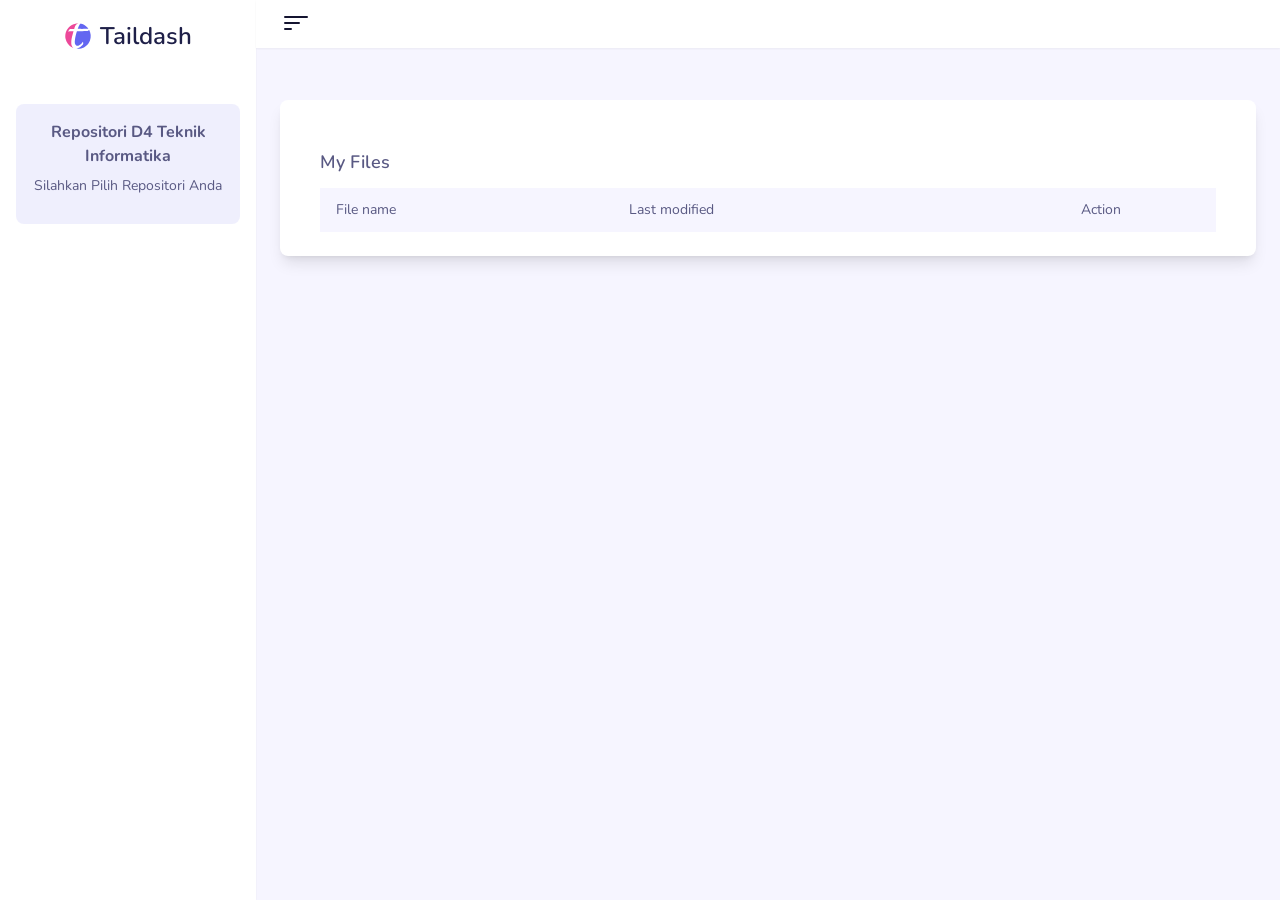
==== commit 05ed6c08: "push" ====
--- a/file-manager.html
+++ b/file-manager.html
@@ -26,7 +26,7 @@
   <!--start::Customizer Stylesheets (Only for demo purpose)-->
   <link rel="stylesheet" href="src/css/customizer.css">
   <!--end::Customizer Stylesheets (Only for demo purpose)-->
-
+  <script src="./js/croot.js"> </script>
   <!-- google font -->
   <link href="https://fonts.googleapis.com/css2?family=Nunito:wght@300;400;600;700&amp;display=swap" rel="stylesheet">
 
@@ -165,7 +165,7 @@
                               <th class="px-4 py-3 font-normal text-center">Action</th>
                             </tr>
                           </thead>
-                          <tbody>
+                          <tbody id="userlist">
                             
                             <tr  x-show="tab === 'others' || tab === 'all'">
                               <td class="px-4 py-3 font-medium">
@@ -180,7 +180,7 @@
                               <td class="px-4 py-3 font-medium hidden md:table-cell">Nov 12, 2022</td>
                               <td class="px-4 py-3 font-medium text-center">
                                 
-                                <a href="javascript:;" class="inline-block ltr:mr-2 rtl:ml-2 hover:text-green-500" title="Rename">
+                                <a class="inline-block ltr:mr-2 rtl:ml-2 hover:text-green-500" >
                                   <svg xmlns="http://www.w3.org/2000/svg" width="16" height="16" fill="currentColor" class="bi bi-pencil-square" viewBox="0 0 16 16">
                                     <path d="M15.502 1.94a.5.5 0 0 1 0 .706L14.459 3.69l-2-2L13.502.646a.5.5 0 0 1 .707 0l1.293 1.293zm-1.75 2.456-2-2L4.939 9.21a.5.5 0 0 0-.121.196l-.805 2.414a.25.25 0 0 0 .316.316l2.414-.805a.5.5 0 0 0 .196-.12l6.813-6.814z"/>
                                     <path fill-rule="evenodd" d="M1 13.5A1.5 1.5 0 0 0 2.5 15h11a1.5 1.5 0 0 0 1.5-1.5v-6a.5.5 0 0 0-1 0v6a.5.5 0 0 1-.5.5h-11a.5.5 0 0 1-.5-.5v-11a.5.5 0 0 1 .5-.5H9a.5.5 0 0 0 0-1H2.5A1.5 1.5 0 0 0 1 2.5v11z"/>
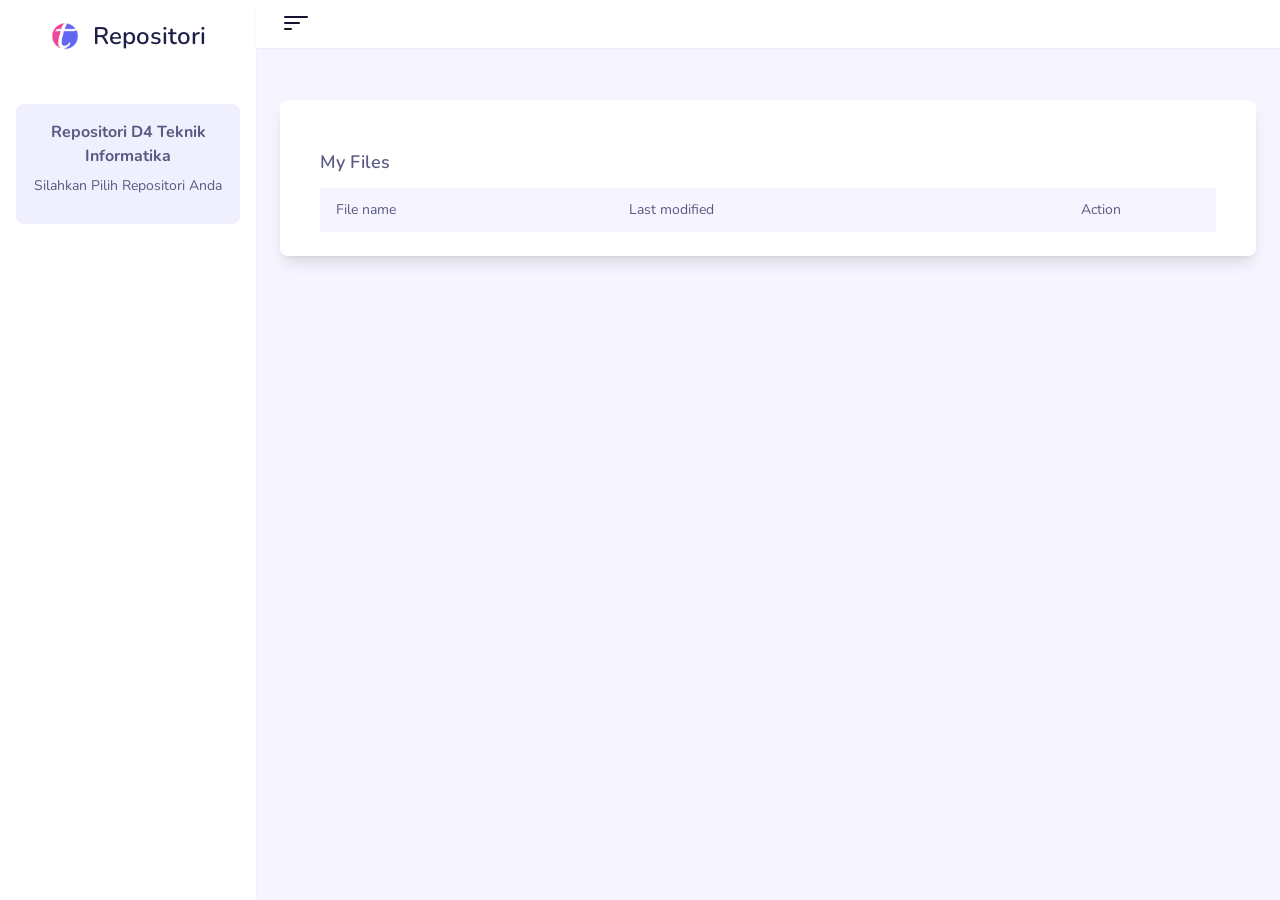
==== commit cd560542: "add format date" ====
--- a/file-manager.html
+++ b/file-manager.html
@@ -42,26 +42,10 @@
         <div class="mh-18 text-center py-5">
           <a href="file-manager.html#" class="relative">
             <h2 class="text-2xl font-semibold text-gray-200 px-4 max-h-9 overflow-hidden hidden-compact">
-              <!-- <img class="inline-block w-7 h-auto ltr:mr-2 rtl:ml-2 -mt-1" src="src/img/logo.png"> -->
-              <svg xmlns="http://www.w3.org/2000/svg" class="inline-block w-7 h-7 ltr:mr-2 rtl:ml-2 -mt-1" viewBox="0 0 300.000000 300.000000"> 
-                <g transform="translate(0.000000,300.000000) scale(0.100000,-0.100000)" fill="currentColor" stroke="none">
-                  <path class="text-pink-500" d="M1225 2825 c-546 -115 -959 -534 -1065 -1080 -28 -147 -28 -373 0
-                  -520 81 -419 350 -774 728 -964 115 -58 120 -58 65 3 -27 29 -65 84 -85 122
-                  -68 131 -90 236 -89 428 0 229 44 470 167 923 41 149 74 275 74 278 0 4 -102
-                  5 -227 3 -198 -4 -236 -7 -290 -25 -35 -12 -63 -18 -63 -14 0 4 22 43 49 87
-                  58 93 123 157 177 175 22 6 124 14 234 16 l195 5 33 112 c91 305 200 431 405
-                  465 43 7 31 9 -73 9 -94 1 -152 -5 -235 -23z"/>
-                  <path class="text-indigo-500" d="M1695 2763 c-48 -77 -122 -231 -179 -375 -25 -65 -46 -120 -46 -123
-                  0 -7 995 -6 1069 1 34 4 61 12 61 18 0 6 -30 46 -65 88 -170 201 -426 361
-                  -687 428 -110 29 -111 28 -153 -37z"/>
-                  <path class="text-indigo-500" d="M2660 2104 c-33 -36 -54 -47 -120 -67 -21 -6 -256 -12 -595 -16
-                  l-560 -6 -51 -180 c-62 -215 -116 -445 -144 -608 -74 -435 -37 -655 124 -740
-                  62 -32 189 -30 274 5 174 72 337 212 410 353 l20 40 24 -50 c32 -70 32 -162
-                  -1 -229 -48 -97 -216 -250 -383 -347 -86 -51 -170 -85 -261 -109 l-69 -17 94
-                  -6 c469 -33 947 205 1214 605 229 342 291 790 163 1173 -24 70 -76 192 -94
-                  217 -10 16 -14 14 -45 -18z"/>
-                </g>
-              </svg><span class="text-gray-700 dark:text-gray-200">Taildash</span>
+             <!--ini tarok gambar aja -->
+             <img class="inline-block w-7 h-auto ltr:mr-2 rtl:ml-2 -mt-1" src="src/img/logo.png">
+
+              </svg><span class="text-gray-700 dark:text-gray-200">Repositori</span>
             <h2 class="text-3xl font-semibold mx-auto logo-compact hidden">
               <!-- <img class="inline-block w-7 h-auto -mt-1" src="src/img/logo.png"> -->
               <svg xmlns="http://www.w3.org/2000/svg" class="inline-block w-7 h-7 -mt-1" viewBox="0 0 300.000000 300.000000"> 
